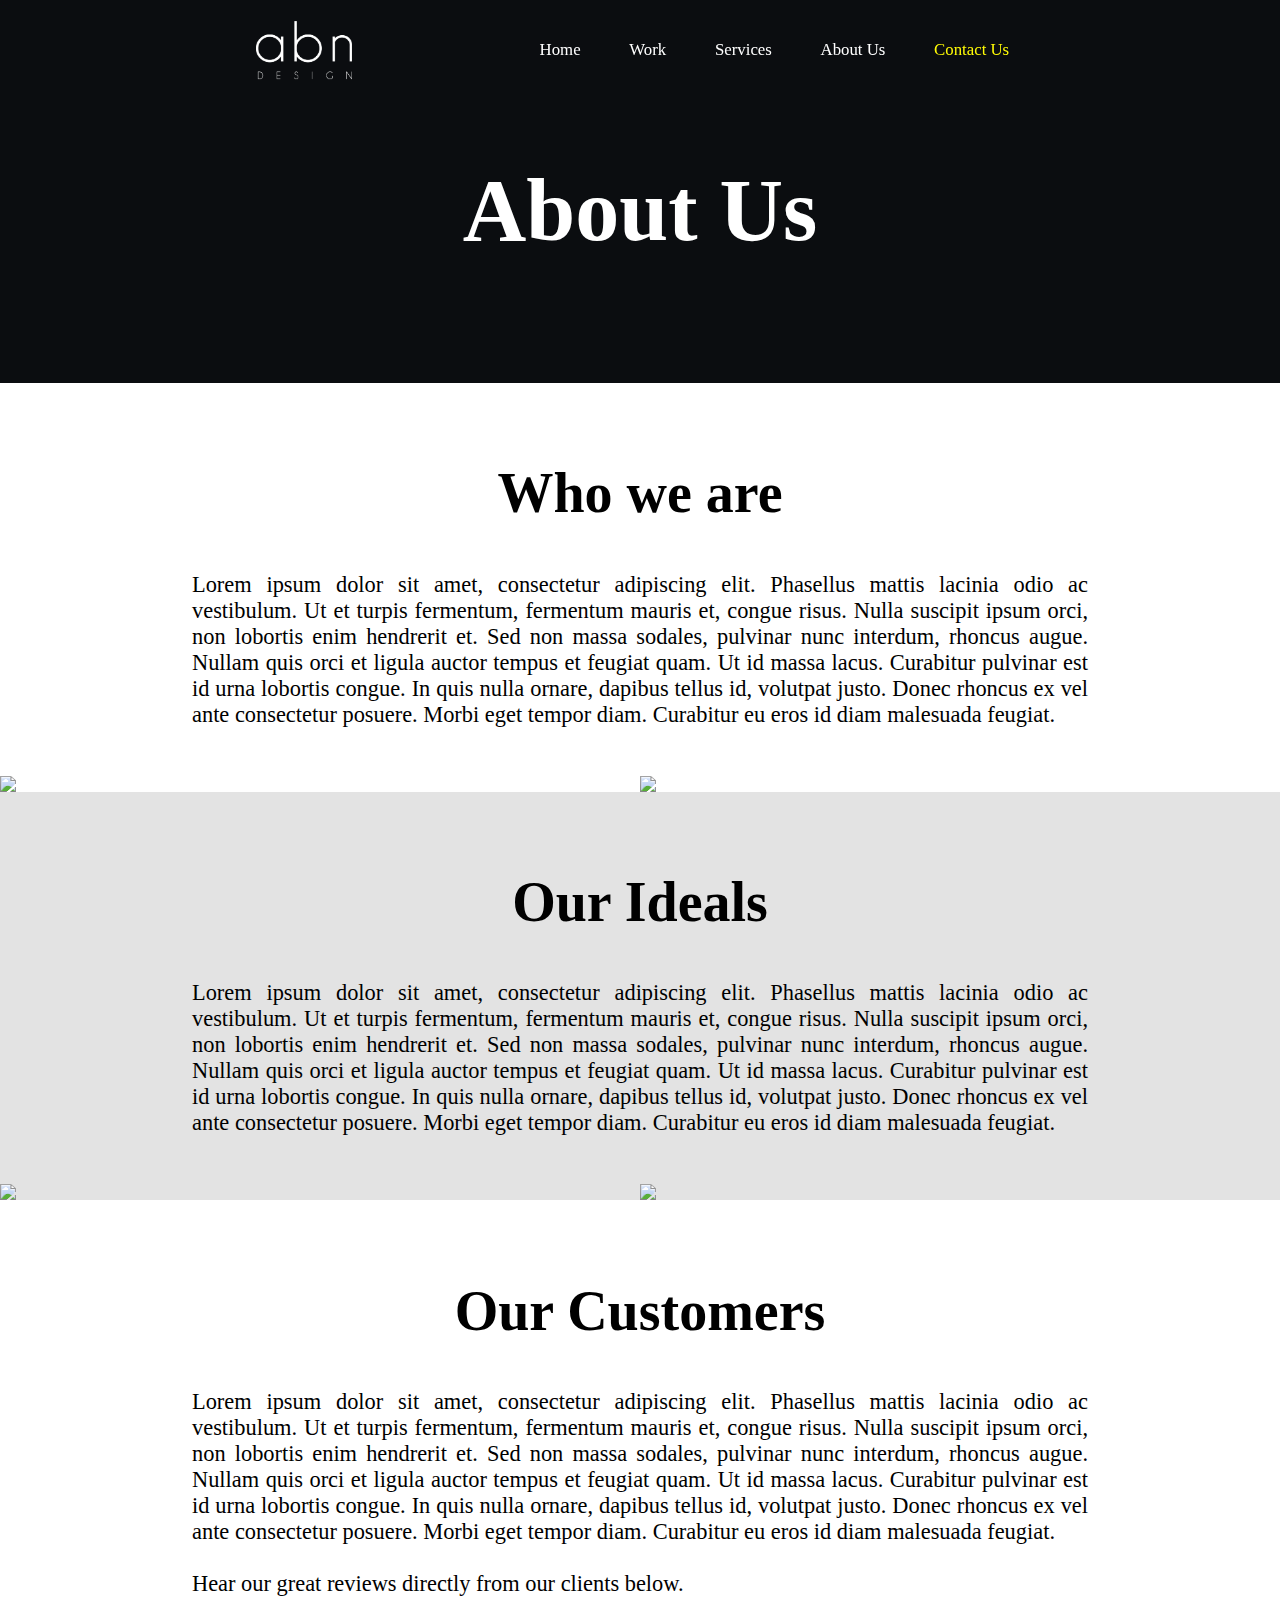
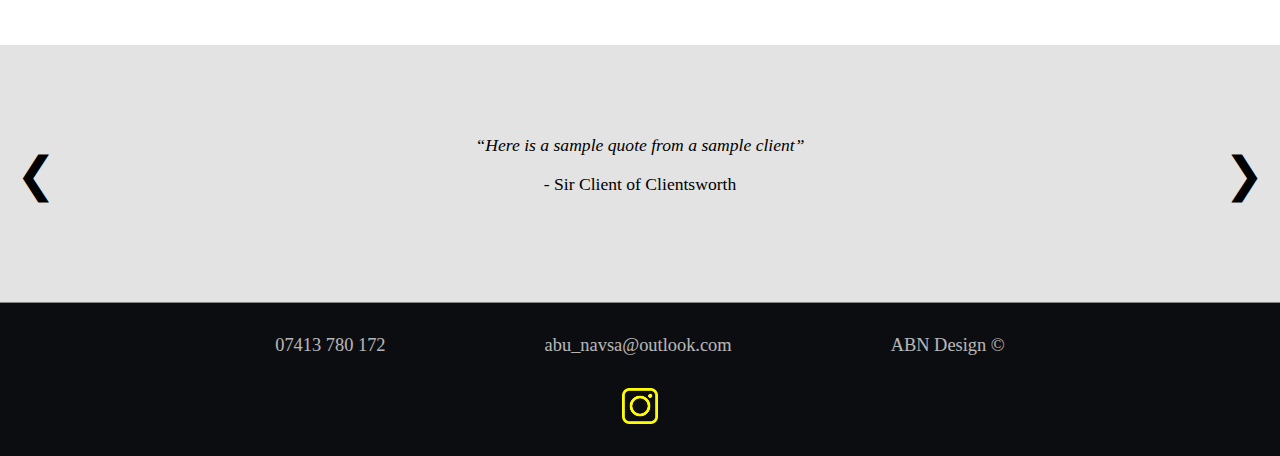
==== about.html @ b155c3da "About Us page, added quotes slider with javascript" ====
<!DOCTYPE html>
<html lang="en">
<head>
  <meta charset="utf-8">
  <meta name="viewport" content="width=device-width, initial-scale=1.0">

  <title>ABN Design</title>
  <link rel="stylesheet" href="css/styles.css">
</head>
<body>

  <header id="header">

  <div class="header-inner">
      <img class="logo" src="Resources/ABNLogo.png" alt="">
      <div id="hbg-menu">
        <div class="hbg-line"></div>
        <div class="hbg-line"></div>
        <div class="hbg-line"></div>
      </div>

      <nav id="navbar" class="nav-bar">
          <ul class="navbar-inner">
              <li><a class="nav-links" href="">Home</a></li>
              <li><a class="nav-links" href="">Work</a></li>
              <li><a class="nav-links" href="">Services</a></li>
              <li><a class="nav-links" href="">About Us</a></li>
              <li><a id="contact-link" class="nav-links" href="">Contact Us</a></li>
          </ul>
      </nav>
  </div>

  </header>

  <section id="about-banner" class="page-banner">
    <div class="section-container">
      <h1 class="page-heading">About Us</h1>
    </div>
  </section>

  <section class="page-section">
   
      <div class="about-section-container">
        <div class="about-section-inner">
            <h2 class="page-sub-headings">Who we are</h2>
            <p class="page-paragraph">Lorem ipsum dolor sit amet, consectetur adipiscing elit. Phasellus mattis lacinia odio ac vestibulum. Ut et turpis fermentum, fermentum mauris et, congue risus. Nulla suscipit ipsum orci, non lobortis enim hendrerit et. Sed non massa sodales, pulvinar nunc interdum, rhoncus augue. Nullam quis orci et ligula auctor tempus et feugiat quam. Ut id massa lacus. Curabitur pulvinar est id urna lobortis congue. In quis nulla ornare, dapibus tellus id, volutpat justo. Donec rhoncus ex vel ante consectetur posuere. Morbi eget tempor diam. Curabitur eu eros id diam malesuada feugiat.</p>
        </div>
        
        <div class="about-images">
            <img src="https://via.placeholder.com/400">
            <img src="https://via.placeholder.com/400">
          </div>
        
    </div>
    
    <div class="about-section-container">
        <div class="about-section-inner">
            <h2 class="page-sub-headings">Our  Ideals</h2>
            <p class="page-paragraph">Lorem ipsum dolor sit amet, consectetur adipiscing elit. Phasellus mattis lacinia odio ac vestibulum. Ut et turpis fermentum, fermentum mauris et, congue risus. Nulla suscipit ipsum orci, non lobortis enim hendrerit et. Sed non massa sodales, pulvinar nunc interdum, rhoncus augue. Nullam quis orci et ligula auctor tempus et feugiat quam. Ut id massa lacus. Curabitur pulvinar est id urna lobortis congue. In quis nulla ornare, dapibus tellus id, volutpat justo. Donec rhoncus ex vel ante consectetur posuere. Morbi eget tempor diam. Curabitur eu eros id diam malesuada feugiat.</p>
        </div>
        
        <div class="about-images">
            <img src="https://via.placeholder.com/400">
            <img src="https://via.placeholder.com/400">
        </div>
        
    </div>
    
    <div class="about-section-container">
        <div class="about-section-inner">
            <h2 class="page-sub-headings">Our  Customers</h2>
            <p class="page-paragraph">Lorem ipsum dolor sit amet, consectetur adipiscing elit. Phasellus mattis lacinia odio ac vestibulum. Ut et turpis fermentum, fermentum mauris et, congue risus. Nulla suscipit ipsum orci, non lobortis enim hendrerit et. Sed non massa sodales, pulvinar nunc interdum, rhoncus augue. Nullam quis orci et ligula auctor tempus et feugiat quam. Ut id massa lacus. Curabitur pulvinar est id urna lobortis congue. In quis nulla ornare, dapibus tellus id, volutpat justo. Donec rhoncus ex vel ante consectetur posuere. Morbi eget tempor diam. Curabitur eu eros id diam malesuada feugiat.
            <br><br>
            Hear our great reviews directly from our clients below.</p>
        </div>
    
        <div class="quoteslide-container">
            <div class="quote-slides">
                <q>Here is a sample quote from a sample client</q>
                <p class="quoted-client">- Sir Client of Clientsworth</p>
            </div>
            
            <div class="quote-slides">
                <q>Here is a  quote from a sample client</q>
                <p class="quoted-client">- Sir Client of Clientsworth</p>
            </div>
            
            <div class="quote-slides">
                <q>Here is a sample quote from a  client</q>
                <p class="quoted-client">- Sir Client of Clientsworth</p>
            </div>
            
            <div class="quote-slides">
                <q>Here is a sample quote from a sample client Sample</q>
                <p class="quoted-client">- Sir Client of Clientsworth</p>
            </div>
            
            <a class="previous-q" onclick="incSlides(-1)">&#10094;</a>
            <a class="next-q" onclick="incSlides(1)">&#10095;</a>

            
        </div>
        
    </div>
      
    
  </section>
    
    <footer>
      <div id="footerContainer">
        <div id="footerDetails">
          <p>07413 780 172</p>
          <p>abu_navsa@outlook.com</p>
          <p>ABN Design &copy</p>
        </div>
        <img class="footerSocial" src="Resources/InstaIcon.png" alt="#">
      </div>
    </footer>


  <script src="js/scripts.js"></script>
</body>
</html>
---- css/styles.css ----
/* MOBILE AND GLOBAL STYLES */

/* applies to screens smaller than 500px (first breakpoint) */
/* and above unless overwritten below */

body {
  background: #0b0d10;
  margin: 0;
  box-sizing: border-box;
}

header {
  width: 100%;
  display: flex;
  justify-content: center;
  margin: 0 auto;
  padding: 5% 0;
  background-color: rgba(0 , 0, 0, 0.7);
  z-index: 999;
  position: fixed;
}

.header-inner  {
  width: 100%;
  display: inline-block;
  margin: 0 auto;

}

.logo {
  width: 6rem;
  display: inline-block;
  position: relative;
  left: 50%;
  transform: translateX(-50%);
}

.nav-bar {
  display: none;
  height: 100vh;
  list-style-type: none;
  font-size: 1.25rem;
  color: white;
  font-family: "Century Gothic";
  text-align: center;
  transition: all ease 1s;
}

.navbar-show{
  display: block;
  height: 100vh;
  list-style-type: none;
  font-size: 1.25rem;
  color: white;
  font-family: "Century Gothic";
  text-align: center;
  transition: all ease 1s;
}



.navbar-inner {
  list-style-type: none;
  padding: 0;
  display: block;
  position: relative;
  top: 12.5%;
}

nav li {

}

nav a {
  color: white;
  font-family: "Century Gothic";
  text-decoration: none;
  display: block;
  margin: 1rem auto;
  padding: 4% 0;
  width: 65%;
  border: solid;
  border-color: rgba(255, 255, 255, 0);
  border-width: 2px;
}

nav a:hover {
  border-color: rgba(255, 255, 255, 1);
  transition: all ease 0.4s;
}

#contact-link {
  color: #fffb05 ;
  border-color: rgba(255, 251, 5, 0);
}

#contact-link:hover {
  border-color: rgba(255, 251, 5, 1);
  transition: all ease 0.4s;

}

#hbg-menu {
  display: inline-block;
  width: 4.75rem;
  height: 4rem;
  cursor: pointer;
  float: right;
}

.hbg-line {
  width: 45%;
  margin: 0.4rem auto;
  height: 6%;
  background-color: rgba(255,255,255, 0.85);
  position: relative;
  display: block;
  top: 20%;

}



/*First section---------*/

#cover {
  position: relative;
  height: 100vh;
  width: 100%;
  max-height: 100vh;
  background: url("../Resources/homecover.png");
  background-size: cover;
  background-attachment: fixed;
  background-position: 35% 50%;
  overflow: hidden;
  background-repeat: no-repeat;
}

  #cover-area {
    width: 70%;
    display: block;
    margin: 0 auto;
  }

#cover h1 {
  font-size: 3.5em;
  color: white;
  display: block;
  font-family: "Century Gothic";
  position: relative;
  margin: 0 auto;
  margin-top: 32.5vh;
  margin-bottom: 0;
  line-height: 1em;
  white-space: nowrap;
}

#cover h1 span {
 color: #fffb05;
 font-weight: normal;
}

#mountain {
  z-index: 8;
  position: absolute;
  height: 40%;
  right: 0;
  bottom: 0;
}

#ask-us-btn {
  position: absolute;
  display: block;
  font-size: 1.5rem;
  border: solid;
  border-color: white;
  border-width: 2px;
  font-family: "Century Gothic";
  font-weight: normal;
  margin: 0 auto;
  top: 60vh;
  white-space: nowrap;
  width: 70vw;
  padding: 3% 5%;
  /* Button fill colour transition  */
  background: linear-gradient(to right, rgba(255, 255, 255, 0.35) 50%, rgba(255, 255, 255, 0) 50%);
  background-size: 200% 100%;
  background-position: right bottom;
  transition: all 0.5s ease;
  color: white;
  z-index: 9;
  box-sizing: border-box;

}

#ask-us-btn:hover {
  background-position: left bottom;
  color: #0b0d10;
  cursor: pointer;

}

#ask-us-btn a {
  text-decoration: none;
  color: white;

}

#ask-us-btn img {
  position: absolute;
  width: 8%;
  display: inline-block;
  right: 1rem;
  top: 50%;
  transform: translateY(-50%);
}

/*About Us Section----------------*/

#aboutUsSec {
  position: relative;
  width: 100%;
  background-color: white;
  overflow: hidden;
  margin: 0 auto;
  padding-bottom: 5rem;
}

#aboutUsSec-container {
  display: block;
  width: 70%;
  margin: 0 auto;
  font-family: "Century Gothic";
  color: #0b0d10;
}

#aboutUsSec-container h2 {
  font-size: 3rem;
  margin-top: 3.5rem;
  margin-bottom: 2.5rem;
  line-height: 100%;
  display: block;
}

#aboutUsSec-container p {
  width: 100%;
  text-align: justify;
  font-size: 1.1rem;
  margin-top: 10%;
  margin-bottom: 2.5rem;
  display: block;

}

#aboutUs-pSec {
  left: 0;
  width: 100%;
  display: block;

}

#aboutUsBtn a {
  display: block;
  text-decoration: none;
  border: solid;
  border-color: #0b0d10;
  border-width: 2px;
  white-space: nowrap;
  text-align: center;
  font-size: 1.1rem;
  padding: 4% 7%;
  text-decoration: none;
  /* Transition */
  color: #0b0d10;
  background: linear-gradient(to right, rgba(11, 13, 6, 1) 50%, rgba(11, 13, 6, 0) 50%);
  background-size: 205% 105%;
  background-position: right bottom;
  transition: all 0.5s ease;
}

  #aboutUsBtn a:hover {
    background-position: left bottom;
    color: white;
    cursor: pointer;
  }

  #laptop-img {
    position: relative;
    display: block;
    margin-top: 5rem;
    width: 45%;
    height: 35%;
    animation-duration: 3s;
    animation-iteration-count: infinite;
    opacity: 100%;
    transition: all ease 0.5s;
    min-width: 300px;
    margin-left: 0;
    right: 7%;

  }

  #laptop-img:hover {
    width: 48%;
    height: 37%;
    opacity: 85%;
  }

  .bounce1 {
  animation-name: bounce1;
  animation-timing-function: ease-in-out;
}
@keyframes bounce1 {
    0%   { transform: translateY(0); }
    50%  { transform: translateY(-10%); }
    100% { transform: translateY(0); }
}

/*Services----------------*/

  #servicesSec {
    height: auto;
    background-color: white;
    display: block;
    border-top: solid 0.35px rgba(0,0,0,0.5);
    padding-bottom: 2rem;
  }

  

  #servicesSec-container {
    width: 70%;
    margin: 0 auto;
    text-align: center;
  }

  #servicesSec h3 {
    font-size: 3rem;
    padding: 2rem 0;
    margin: 0 auto;
    margin-bottom: 2%;
    font-family: "Century Gothic";
    font-size: 1.8em;

  }

  #fourSContainer {
    position: relative;
    width: 100%;
    display: flex;
    justify-content: space-between;
    flex-wrap: wrap;
    align-items: center;
    padding-bottom: 4%;

  }

  .serviceBox {
    position: relative;
    display: inline-block;
    width: 100%;
    height: 30vh;
    overflow: hidden;
    border-bottom: solid;
    border-width: 10px;
    border-color: #fffb05;
    margin: 7% 0;
    cursor: pointer;
    -webkit-box-shadow: 0px 9px 20px -3px rgba(145,145,145,0.91);
    -moz-box-shadow: 0px 9px 20px -3px rgba(145,145,145,0.91);
    box-shadow: 0px 9px 20px -3px rgba(145,145,145,0.91);

  }



  .serviceBox img {
    display: block;
    width: 175%;
    left: -50%;
    height: auto;
    transform: translateX(-30%);
    transition: .5s ease;

  }

  .serviceOverlay {
    position: absolute;
    bottom: 0;
    left: 0;
    right: 0;
    background-color: rgba(11, 13, 16, 0.65);
    overflow: hidden;
    width: 100%;
    height: 100%;
    transition: .5s ease;

  }

  .serviceBox:hover .serviceOverlay {
    width: 0;

  }

  .serviceBox:hover img {
    width: 210%;

  }

  .serviceBox h6 {
    color: white;
    padding: 0.7em;
    font-size: 1.34em;
    font-family: "Century Gothic";
    border: solid;
    border-width: 3.5px;
    position: absolute;
    top: 50%;
    left: 50%;
    -webkit-transform: translate(-50%, -50%);
    -ms-transform: translate(-50%, -50%);
    transform: translate(-50%, -50%);
    white-space: nowrap;
    margin: 0;

  }




/*    #fourSContainer div {
    width: 24%;
    height: 24vmin;
    background-color: rgba(11, 13, 16);
    overflow:hidden;

  }

  #fourSContainer a {
    font-size: 1.3vw;
    font-weight: bold;
    font-family: "Century Gothic";
    color: white;
    text-decoration: none;
    text-align: center;
    position: relative;

  }


  #brandID-img {
    background: url("https://www.fujifilm.com/products/digital_cameras/x/fujifilm_x_pro2/sample_images/img/index/ff_x_pro2_001.JPG");
    background-size: 200%;
    background-repeat: no-repeat;
    opacity: 20%;
  }  */


/*-------Contact Section------*/

#contactSec {
  width: 100%;
  margin: 0 auto;
  background: url("../Resources/contactBG.png");
  background-repeat: none;
  background-size: cover;
}

#contact-container {
  width: 70%;
  margin: 0 auto;

}

#contactHead {
  padding: 2rem 0 1rem 0;
  width: 100%;
  display: flex;
  justify-content: space-between;
  align-items: center;
}

#contact-container h2 {
  font-size: 2.5rem;
  margin: 0;
  font-family: "Century Gothic";
  color: white;
  float: left;
}

#backTopBtn {
  display: none;
  justify-content: space-between;
  align-items: center;
  font-family: "Century Gothic";
  text-decoration: none;
  border: solid;
  border-color: #fffb05;
  border-width: 3px;
  white-space: nowrap;
  text-align: center;
  font-size: 1.4em;
  padding: 1.5% 3%;
  text-decoration: none;
  float: right;
  width: 30%;
  text-align: left;
  /* Transition */
  color: #0b0d10;
  background: linear-gradient(to right, rgba(255, 251, 5, 1) 50%, rgba(255, 251, 5, 0) 50%);
  background-size: 205% 105%;
  background-position: right bottom;
  transition: all 0.5s ease;
}

#backTopBtn:hover {
  background-position: left bottom;
  color: black;
  cursor: pointer;
}

#backTopBtn p {
  margin: 0;
  color: #fffb05;
  transition: all 0.5s ease;
}

#backTopBtn:hover p {
  background-position: left bottom;
  color: #0b0d10;
  cursor: pointer;
}

#backTopBtn img {
  width: 9%;
  height: 12%;
}

#contact-container form {
  padding-bottom: 5%;
}

.formInput {
  width: 100%;
  margin: 0.5rem 0;
  padding: 4%;
  font-size: 1.25rem;
  font-weight: normal;
  font-family: "Century Gothic";
  min-width: 100%;
  min-height: 1.2em;
  background-color: rgba(255, 255, 255, 0.2);
  border: none;
  color: white;
  box-sizing: border-box;
}

#contact-container textarea {
  height: 17rem;
  min-height: 150px;
}

#formSubmit {
  width: 100%;
  margin-bottom: 2.5rem;
  padding: 3%;
  font-size: 1.4em;
  font-weight: normal;
  font-family: "Century Gothic";
  font-weight: bolder;
  min-height: 1.2em;
  background-color: #fffb05;
  border: none;
  color: #0b0d10;
  cursor: pointer;
  transition: all ease 0.35s;
}

  #formSubmit:hover {
    background-color: rgba(255, 251, 5, 0);
    color: #fffb05;
    box-shadow:inset 0px 0px 0px 3px #fffb05;

  }


    /*Client Logo Section----------------*/

    #clientLogoSec {
      width: 100%;
      background-color: #e3e3e3;
    }

    #clientLogoSec div {
      margin: auto;
      width: 70%;
      display: block;
      padding: 7vh;
    }

    #ajlogo {
     width: 60%;
     margin: 0 auto;
     display: block;
     margin-bottom: 2.5rem;
     opacity: 60%;
    }

    #esqlogo {
      width: 70%;
      margin: 0 auto;
      display: block;
      margin-bottom: 2.5rem;
      opacity: 60%;

    }

    #tubologo {
      width: 32%;
      margin: 0 auto;
      display: block;
      margin-bottom: 2.5rem;
      opacity: 60%;

    }

    #ktchnlogo {
      width: 50%;
      margin: 0 auto;
      display: block;
      opacity: 60%;

    }



/* Services Page -----------------------------------------------------------------------------------------------------------------------*/

.page-banner {
    display: block;
    width: 100%;
    font-family: "Century Gothic";
    padding: 35% 0 15% 0;

    
}

#services-banner {
    background: url("../Resources/services-banner-img.png");
    background-repeat: no-repeat;
    background-size: cover;
}

.page-section {
    display: block;
    width: 100%;
    height: auto;
    margin: 0 auto;
    font-family: "Century Gothic";
    background-color: white;
}


.section-container {
    display: block;
    width: 70%;
    height: auto;
    padding: 2rem 0;
    margin: 0 auto;
}

.page-heading {
  font-size: 3rem;
  display: block;
  color: #0b0d10;
  text-align: center;
  margin: 0 auto;
  color: white;
}


.services-img-box {
    width: 100%;
    height: auto;
    overflow: hidden; 
}

.services-img-box img {
    width: 100%;
}

.service-box:first-child {
    padding-top: 0;
}

.service-box {
    padding: 2rem 0;
}

.page-sub-headings {
    font-size: 1.75rem;
    display: block;
}

.page-paragraph {
    font-size: 1.1rem;
    text-align: justify;
    margin-bottom: 3rem;
}

.page-slide-buttons a {
  display: block;
  border: solid;
  border-color: #0b0d10;
  border-width: 2px;
  white-space: nowrap;
  text-align: center;
  font-size: 1.1rem;
  padding: 4% 7%;
  text-decoration: none;
  /* Transition */
  color: #0b0d10;
  background: linear-gradient(to right, rgba(11, 13, 6, 1) 50%, rgba(11, 13, 6, 0) 50%);
  background-size: 205% 105%;
  background-position: right bottom;
  transition: all 0.5s ease;
}

  .page-slide-buttons a:hover {
    background-position: left bottom;
    color: white;
    cursor: pointer;
      
  }

#getintouch-services {
    margin-bottom: 1rem;
}

/*About Us--------------------------------------------------------------------------------------------------------------------------------------------------------*/


.about-section-container {
    display: block;
    width: 100%;
    height: auto;
    padding: 2rem 0 0 0;
    margin: 0 auto;
    text-align: 
}

.about-section-container:nth-child(even) {
    background-color: #e3e3e3;
}

.about-section-inner {
    width: 70%;
    margin: 0 auto;
}

.about-section-container img {
    display: inline-block;
    width: 50%;
}

.about-images {
    display: flex;
    justify-content: space-around;
    height: auto;
    width: 100%;
}


#about-banner {
    background: url("../Resources/services-banner-img.png");
    background-repeat: no-repeat;
    background-size: cover;
}


.quoteslide-container {
    background: #e3e3e3;
    position: relative;
}

.quote-slides {
    display: none;
    padding: 7%;
    width: 70%;
    margin: 0 auto;
    text-align: center;
    font-size: 1.1rem;
}

.quote-slides q {
    font-style: italic;
}

.previous-q, .next-q {
    cursor: pointer;
    position: absolute;
    top: 50%;
    transform: translateY(-50%);
    margin-top: ;
    width: auto;
    padding: 1rem;
    font-size: 3rem;
    user-select: none;
}

.next-q {
    right: 0;
}



/*Footer section----------------------*/

  footer {
    width: 100%;
    margin: 0 auto;
    border-top: solid 0.35px rgba(255,255,255,0.5);
}

  #footerContainer {
    width: 70%;
    margin: 0 auto;
    display: block;
    padding: 1rem;
  }

  #footerDetails {
    width: 100%;
    display: block;
    font-size: 1.15rem;
    text-align: center;
    font-weight: normal;
    font-family: "Century Gothic";
    color: white;
    align-items: center;
  }

  .footerSocial {
    width: 4.5vh;
    display: block;
    margin: 0 auto;
  }






/* TABLET STYLES */

@media screen and (min-width: 500px) {

  /* applies to screens wider than 499px */

  body {
    background: #0b0d10;
  }
}

/* DESKTOP STYLES */

@media screen and (min-width: 1000px) {

  /* applies to screens wider than 999px */

  header {
    background-color: rgba(0 , 0, 0, 0);
    padding: 0.5% 0;
    transition: all ease 0.4s;

  }


  .header-inner  {
    width: 60%;
    display: inline-block;
    margin: 0 auto;
    float: right;
    transition: all ease 0.4s;

  }

  .logo {
    width: 6rem;
    left: 0;
    top: 50%;
    transform: translateY(-50%);
    transition: all ease 0.4s;

  }

  .header-scroll {
    background-color: rgba(0 , 0, 0, 0.85);
    padding: 0;
    transition: all ease 0.4s;

  }


  .logo-scroll {
    width: 4.25rem;
    left: 0;
    top: 50%;
    transform: translateY(-50%);
    transition: all ease 0.4s;


  }

  .nav-bar {
    display: inline-block;
    height: auto;
    font-size: 1.05rem;
    transition: all ease 1s;
    width: 65%;
    float: right;
  }


  .navbar-inner {
    list-style-type: none;
    padding: 0;
    display: block;
    position: relative;
    top: auto;
    width: 100%;
    display: flex;
    justify-content: space-between;
    margin: 1.5% 0;
    transition: all ease 0.4s;

  }

  .navbar-inner-scroll {
    margin: auto;
    transition: all ease 0.4s;

  }

  nav li {
    display: inline-block;

  }

  nav a {
    color: white;
    font-family: "Century Gothic";
    text-decoration: none;
    padding: 0.65vw 1vw;
    width: auto;

  }

  nav a:hover {

  }


  #contact-link {
    color: #fffb05 ;
    border-color: rgba(255, 251, 5, 0);
  }

  #contact-link:hover {
    border-color: rgba(255, 251, 5, 1);
    transition: all ease 0.4s;

  }

  #hbg-menu {
    display: none;

  }



  /*First section---------*/

  #cover {
    background-position: 50% 50%;
    overflow: hidden;
    background-repeat: no-repeat;
  }

    #cover-area {
      width: 60%;
    }

  #cover h1 {
    font-size: 5.5rem;
    margin-top: 30vh;
  }


  #mountain {
    height: 69%;

  }

  #ask-us-btn {
    top: 65vh;
    width: auto;
    min-width: auto;
    padding: 0.75% 1.2%;
    white-space: wrap;

  }


  #ask-us-btn a {
    font-size: 1.5rem;
  }

  #ask-us-btn img {
    width: 1.35rem;
    margin-left: 2rem;
    right: auto;
    top: 0;
    transform: translateY(0);
    position: relative;
    display: inline-block;
  }


  /*About Us Section----------------*/

  #aboutUsSec {
    width: 100%;
    padding-bottom: 5rem;
  }

  #aboutUsSec-container {
    width: 60%;
  }


  #aboutUsSec-container h2 {
    font-size: 4.4rem;
    margin-top: 3.5rem;
    margin-bottom: 2.5rem;
    line-height: 100%;
    display: block;
  }

  #aboutUsSec-container p {
    width: 100%;
    font-size: 1.4rem;
    margin-top: auto;
    margin-bottom: 2.5rem;

  }


  #aboutUs-pSec {
    width: 45%;
    display: inline-block;
    float: left;
  }



  #aboutUsBtn a {
    display: inline-block;
    font-size: 1.4rem;
    padding: 2% 5%;

  }

    #aboutUsBtn a:hover {

    }

    #laptop-img {
      display: inline-block;
      margin-top: 6rem;
      width: 45%;
      height: 35%;
      float: right;
      right: 0;

    }

    #laptop-img:hover {
      width: 48%;
      height: 37%;
      opacity: 85%;
    }

    .bounce1 {
    animation-name: bounce1;
    animation-timing-function: ease-in-out;
  }
  @keyframes bounce1 {
      0%   { transform: translateY(0); }
      50%  { transform: translateY(-10%); }
      100% { transform: translateY(0); }
  }

  /*Services----------------*/

    #servicesSec {
      padding-bottom: 1rem;
      background-color: #f0f0f0;

    }

    #servicesSec-container {
      width: 60%;
      padding: 2em;
    }

    #servicesSec h3 {
      font-size: 2.5rem;
      padding: 0;
      margin-bottom: 2.5rem;

    }

    #fourSContainer {
      position: relative;
      display: flex;
      justify-content: space-between;
      flex-wrap: wrap;

    }

    .serviceBox {
      position: relative;
      display: inline-block;
      width: 23%;
      height: 13.5vw;
      margin: auto;

    }



    .serviceBox img {
      display: block;
      width: 175%;
      left: -50%;
      height: auto;
      transform: translateX(-30%);
      transition: .5s ease;

    }

    .serviceOverlay {
      position: absolute;
      bottom: 0;
      left: 0;
      right: 0;
      background-color: rgba(11, 13, 16, 0.65);
      overflow: hidden;
      width: 100%;
      height: 100%;
      transition: .5s ease;
    }

    .serviceBox:hover .serviceOverlay {
      width: 0;
    }

    .serviceBox:hover img {
      width: 210%;

    }

    .serviceBox h6 {
      color: white;
      padding: 0.7em;
      font-size: 1.34em;
      font-family: "Century Gothic";
      border: solid;
      border-width: 3px;
      position: absolute;
      top: 50%;
      left: 50%;
      -webkit-transform: translate(-50%, -50%);
      -ms-transform: translate(-50%, -50%);
      transform: translate(-50%, -50%);
      white-space: nowrap;
      margin: 0;

    }


    /*-------Contact Section------*/

    #contactSec {
      width: 100%;
      margin: 0 auto;
      background: url("../Resources/contactBG.png");
      background-repeat: none;
      background-size: cover;
    }

    #contact-container {
      width: 70%;
      margin: 0 auto;

    }

    #contactHead {
      padding: 2rem 0 1rem 0;
      width: 100%;
      display: flex;
      justify-content: space-between;
      align-items: center;
    }

    #contact-container h2 {
      font-size: 2.5rem;
      margin: 0;
      font-family: "Century Gothic";
      color: white;
      float: left;
    }

    #backTopBtn {
      display: none;
      justify-content: space-between;
      align-items: center;
      font-family: "Century Gothic";
      text-decoration: none;
      border: solid;
      border-color: #fffb05;
      border-width: 3px;
      white-space: nowrap;
      text-align: center;
      font-size: 1.4em;
      padding: 1.5% 3%;
      text-decoration: none;
      float: right;
      width: 30%;
      text-align: left;
      /* Transition */
      color: #0b0d10;
      background: linear-gradient(to right, rgba(255, 251, 5, 1) 50%, rgba(255, 251, 5, 0) 50%);
      background-size: 205% 105%;
      background-position: right bottom;
      transition: all 0.5s ease;
    }

    #backTopBtn:hover {
      background-position: left bottom;
      color: black;
      cursor: pointer;
    }

    #backTopBtn p {
      margin: 0;
      color: #fffb05;
      transition: all 0.5s ease;
    }

    #backTopBtn:hover p {
      background-position: left bottom;
      color: #0b0d10;
      cursor: pointer;
    }

    #backTopBtn img {
      width: 9%;
      height: 12%;
    }

    #contact-container form {
      padding-bottom: 5%;
    }

    .formInput {
      width: 100%;
      margin: 0.5rem 0;
      padding: 4%;
      font-size: 1.25rem;
      font-weight: normal;
      font-family: "Century Gothic";
      min-width: 100%;
      min-height: 1.2em;
      background-color: rgba(255, 255, 255, 0.2);
      border: none;
      color: white;
      box-sizing: border-box;
    }

    #contact-container textarea {
      height: 17rem;
      min-height: 150px;
    }

    #formSubmit {
      width: 100%;
      margin-bottom: 2.5rem;
      padding: 3%;
      font-size: 1.4em;
      font-weight: normal;
      font-family: "Century Gothic";
      font-weight: bolder;
      min-height: 1.2em;
      background-color: #fffb05;
      border: none;
      color: #0b0d10;
      cursor: pointer;
      transition: all ease 0.35s;
    }

      #formSubmit:hover {
        background-color: rgba(255, 251, 5, 0);
        color: #fffb05;
        box-shadow:inset 0px 0px 0px 3px #fffb05;

      }


        /*Client Logo Section----------------*/

        #clientLogoSec {
          width: 100%;
          background-color: #e3e3e3;
        }

        #clientLogoSec div {
          width: 60%;
          padding: 6vh 0;
          display: flex;
          justify-content: space-between;
          align-items: center;
        }

        #ajlogo {
         width: 22%;
         height: 22%;
         margin: 0;
         display: inline-block;
         margin-bottom: auto;
        }

        #esqlogo {
          width: 25%;
          height:  25%;
          margin: 0;
          display: inline-block;

        }

        #tubologo {
          width: 8%;
          height: 8%;
          margin: 0;
          display: inline-block;
          margin-bottom: auto;

        }

        #ktchnlogo {
          width: 16%;
          height: 16%;
          margin: 0;
          display: inline-block;

        }


        /*-------Contact Section------*/

        #contactSec {
          padding: 2% 0;
        }

        #contact-container {
          width: 60%;

        }

        #contactHead {
          padding: 0 0 1rem 0;
          width: 100%;
          display: flex;
          justify-content: space-between;
          align-items: center;
        }

        #contact-container h2 {
          font-size: 4.4rem;
          margin: 0;

        }

        #contact-container form {
          padding-bottom: auto;
        }

        .formInput {
          margin: 0.75rem 0;
          padding: 1%;
          font-size: 1.4rem;

        }

        #contact-container textarea {
          height: 10rem;
          margin-bottom: 2rem;

        }

        #formSubmit {
          width: auto;
          margin-bottom: auto;
          padding: 0.7% 7%;
          font-size: 1.4em;

        }

          #formSubmit:hover {


  }
    
    /* Services Page -----------------------------------------------------------------------------------------------------------------------*/

.page-banner {
    width: 100%;
    padding: 10% 0 7% 0;
    background-position: left;
    
}

.page-section {

    
}


.section-container {
    display: block;
    width: 60%;
    padding: 2rem 0;
}

.page-heading {
  font-size: 5.5rem;
}


.services-img-box {
    width: 30%;
    margin: 0 auto; 
}
    


.services-img-box img {
}


.service-box {
    padding: 0;
    border-bottom: solid #dedede 2px;
    padding-bottom: 4rem;
}

.service-box:nth-child(4) {
    border: none;
}
 
.page-sub-headings {
    font-size: 3.5rem;
    text-align: center;
}

.page-paragraph {
    width: 100%;
    font-size: 1.4rem;
 
}
    


.page-slide-buttons a {
  display: inline-block;
  font-size: 1.4rem;
  padding: 2% 15%;
  
}

  .page-slide-buttons a:hover {

      
  }

#getintouch-services {
    margin-bottom: 1rem;
    display: flex;
    justify-content: center;
}
    


  /*Footer section----------------------*/

    footer {
      width: 100%;
      margin: 0 auto;
      border-top: solid 0.35px rgba(255,255,255,0.5);
      display: inline-block;
      padding: 2rem;
      box-sizing: border-box;
  }

    #footerContainer {
      width: 60%;
      display: block;
      padding: 0;
      margin: auto;

    }

    #footerDetails {
      width: 100%;
      display: flex;
      justify-content: space-between;
      font-size: 1.15rem;
      font-weight: normal;
      align-items: center;
      padding: 0;
      margin-bottom: 2rem;
      opacity: 70%;
    }

    #footerDetails p {
      margin: 0;

    }

    .footerSocial {
      width: 4vh;
      display: block;
      margin: 0 auto  ;

    }
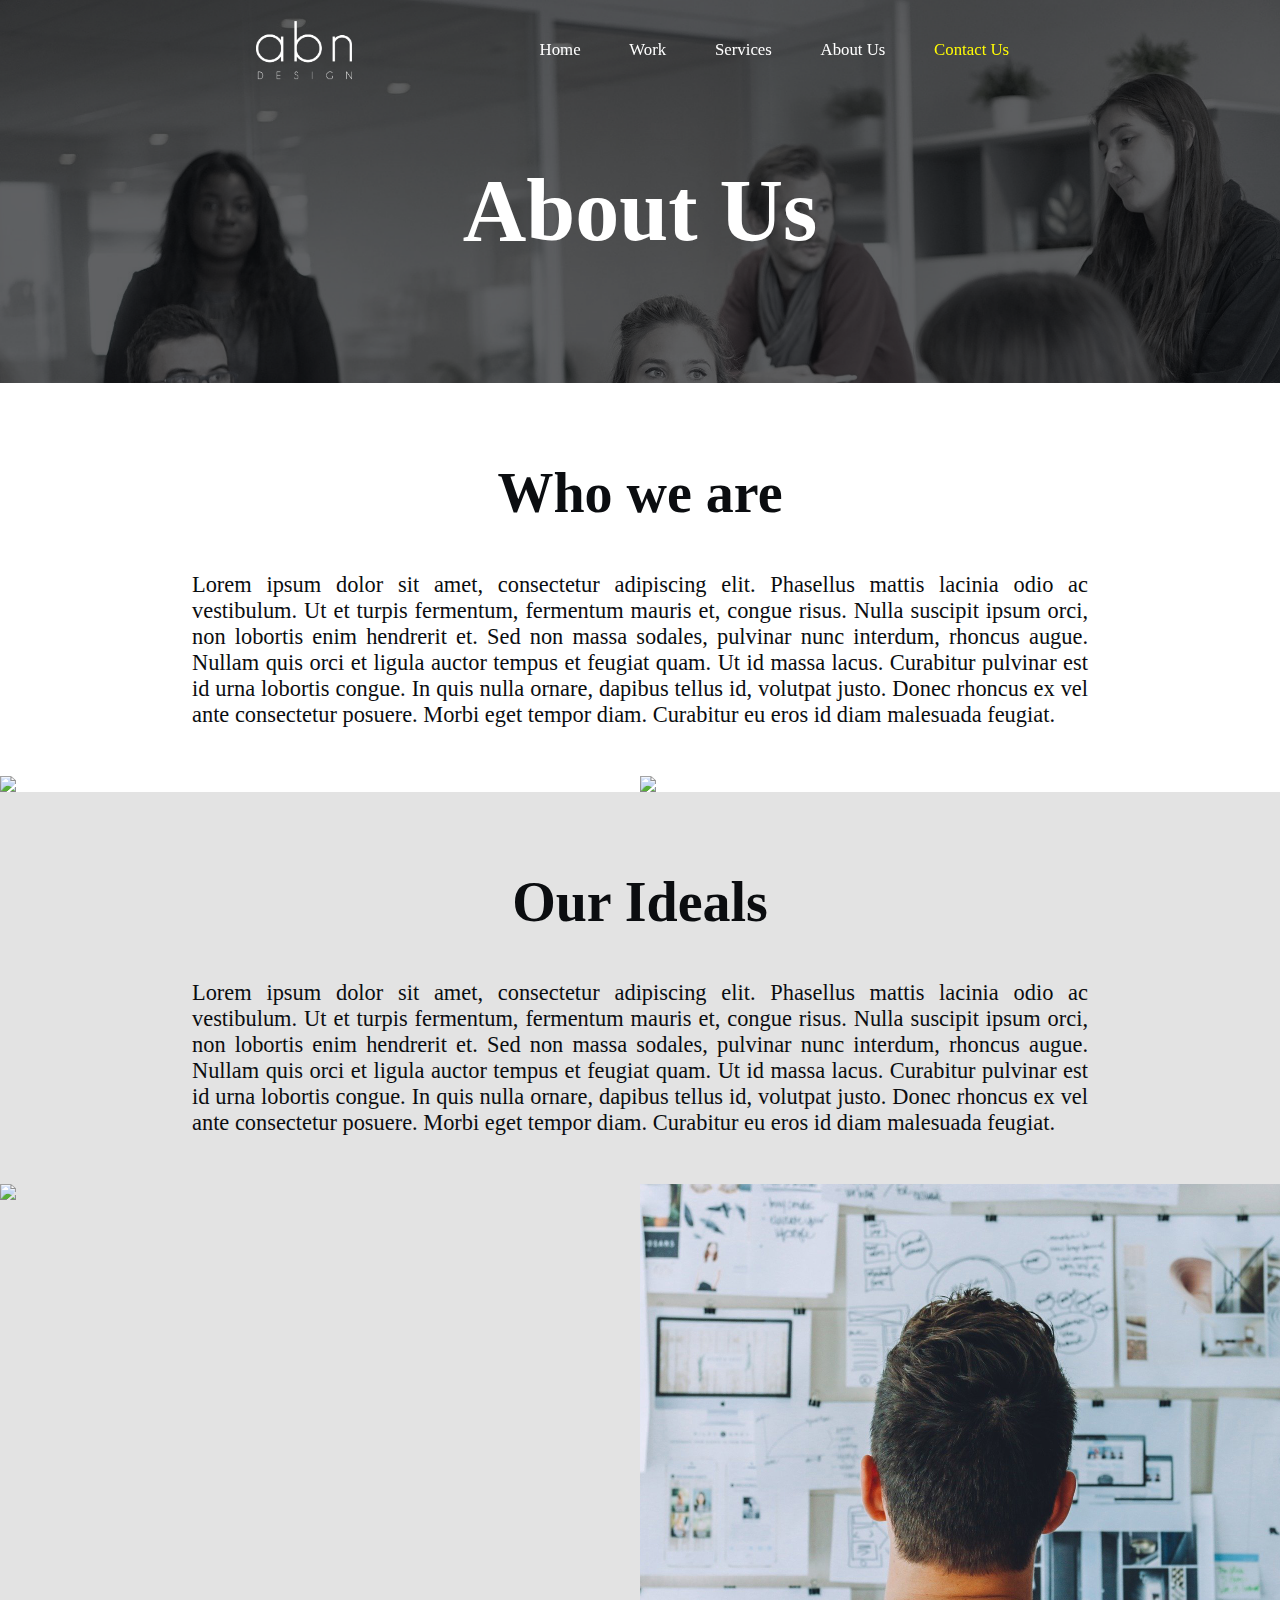
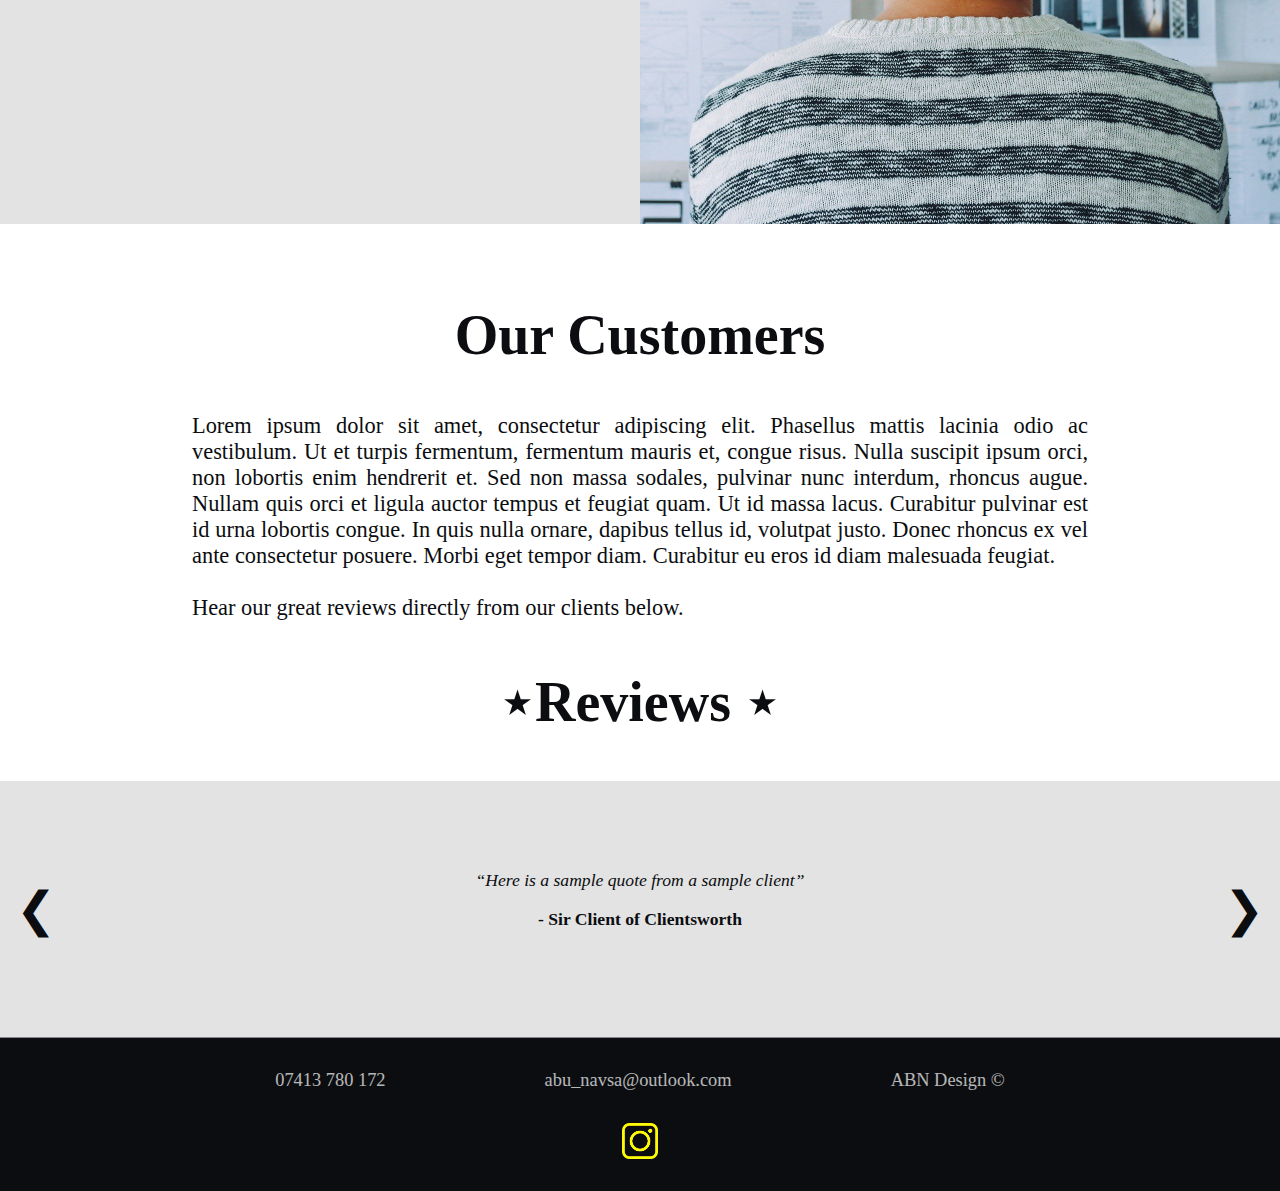
==== commit 65a31958: "Added appropriate images to about us page, added review header" ====
--- a/about.html
+++ b/about.html
@@ -47,8 +47,8 @@
         </div>
         
         <div class="about-images">
-            <img src="https://via.placeholder.com/400">
-            <img src="https://via.placeholder.com/400">
+            <img src="Resources/aboutpic1.jpg">
+            <img src="Resources/aboutpic2.jpg">
           </div>
         
     </div>
@@ -60,8 +60,8 @@
         </div>
         
         <div class="about-images">
-            <img src="https://via.placeholder.com/400">
-            <img src="https://via.placeholder.com/400">
+            <img src="Resources/aboutpic3.jpg">
+            <img src="Resources/aboutpic4.jpg">
         </div>
         
     </div>
@@ -72,7 +72,11 @@
             <p class="page-paragraph">Lorem ipsum dolor sit amet, consectetur adipiscing elit. Phasellus mattis lacinia odio ac vestibulum. Ut et turpis fermentum, fermentum mauris et, congue risus. Nulla suscipit ipsum orci, non lobortis enim hendrerit et. Sed non massa sodales, pulvinar nunc interdum, rhoncus augue. Nullam quis orci et ligula auctor tempus et feugiat quam. Ut id massa lacus. Curabitur pulvinar est id urna lobortis congue. In quis nulla ornare, dapibus tellus id, volutpat justo. Donec rhoncus ex vel ante consectetur posuere. Morbi eget tempor diam. Curabitur eu eros id diam malesuada feugiat.
             <br><br>
             Hear our great reviews directly from our clients below.</p>
+            <h2 id="review-heading" class="page-sub-headings">Reviews</h2>
+
         </div>
+        
+        
     
         <div class="quoteslide-container">
             <div class="quote-slides">
--- a/css/styles.css
+++ b/css/styles.css
@@ -14,8 +14,8 @@
   display: flex;
   justify-content: center;
   margin: 0 auto;
-  padding: 5% 0;
-  background-color: rgba(0 , 0, 0, 0.7);
+  padding: 4% 0;
+  background-color: rgba(0 , 0, 0, 0.9);
   z-index: 999;
   position: fixed;
 }
@@ -653,6 +653,7 @@
 
 .page-section {
     display: block;
+    color: #0b0d10;
     width: 100%;
     height: auto;
     margin: 0 auto;
@@ -772,11 +773,22 @@
 
 
 #about-banner {
-    background: url("../Resources/services-banner-img.png");
+    background: url("../Resources/aboutbanner.png");
     background-repeat: no-repeat;
     background-size: cover;
 }
 
+#review-heading {
+    text-align: center;
+}
+
+#review-heading:before {
+    content: ' \22C6';
+}
+
+#review-heading:after {
+    content: ' \22C6';
+}
 
 .quoteslide-container {
     background: #e3e3e3;
@@ -794,6 +806,10 @@
 
 .quote-slides q {
     font-style: italic;
+}
+
+.quote-slides p {
+    font-weight: bold;
 }
 
 .previous-q, .next-q {
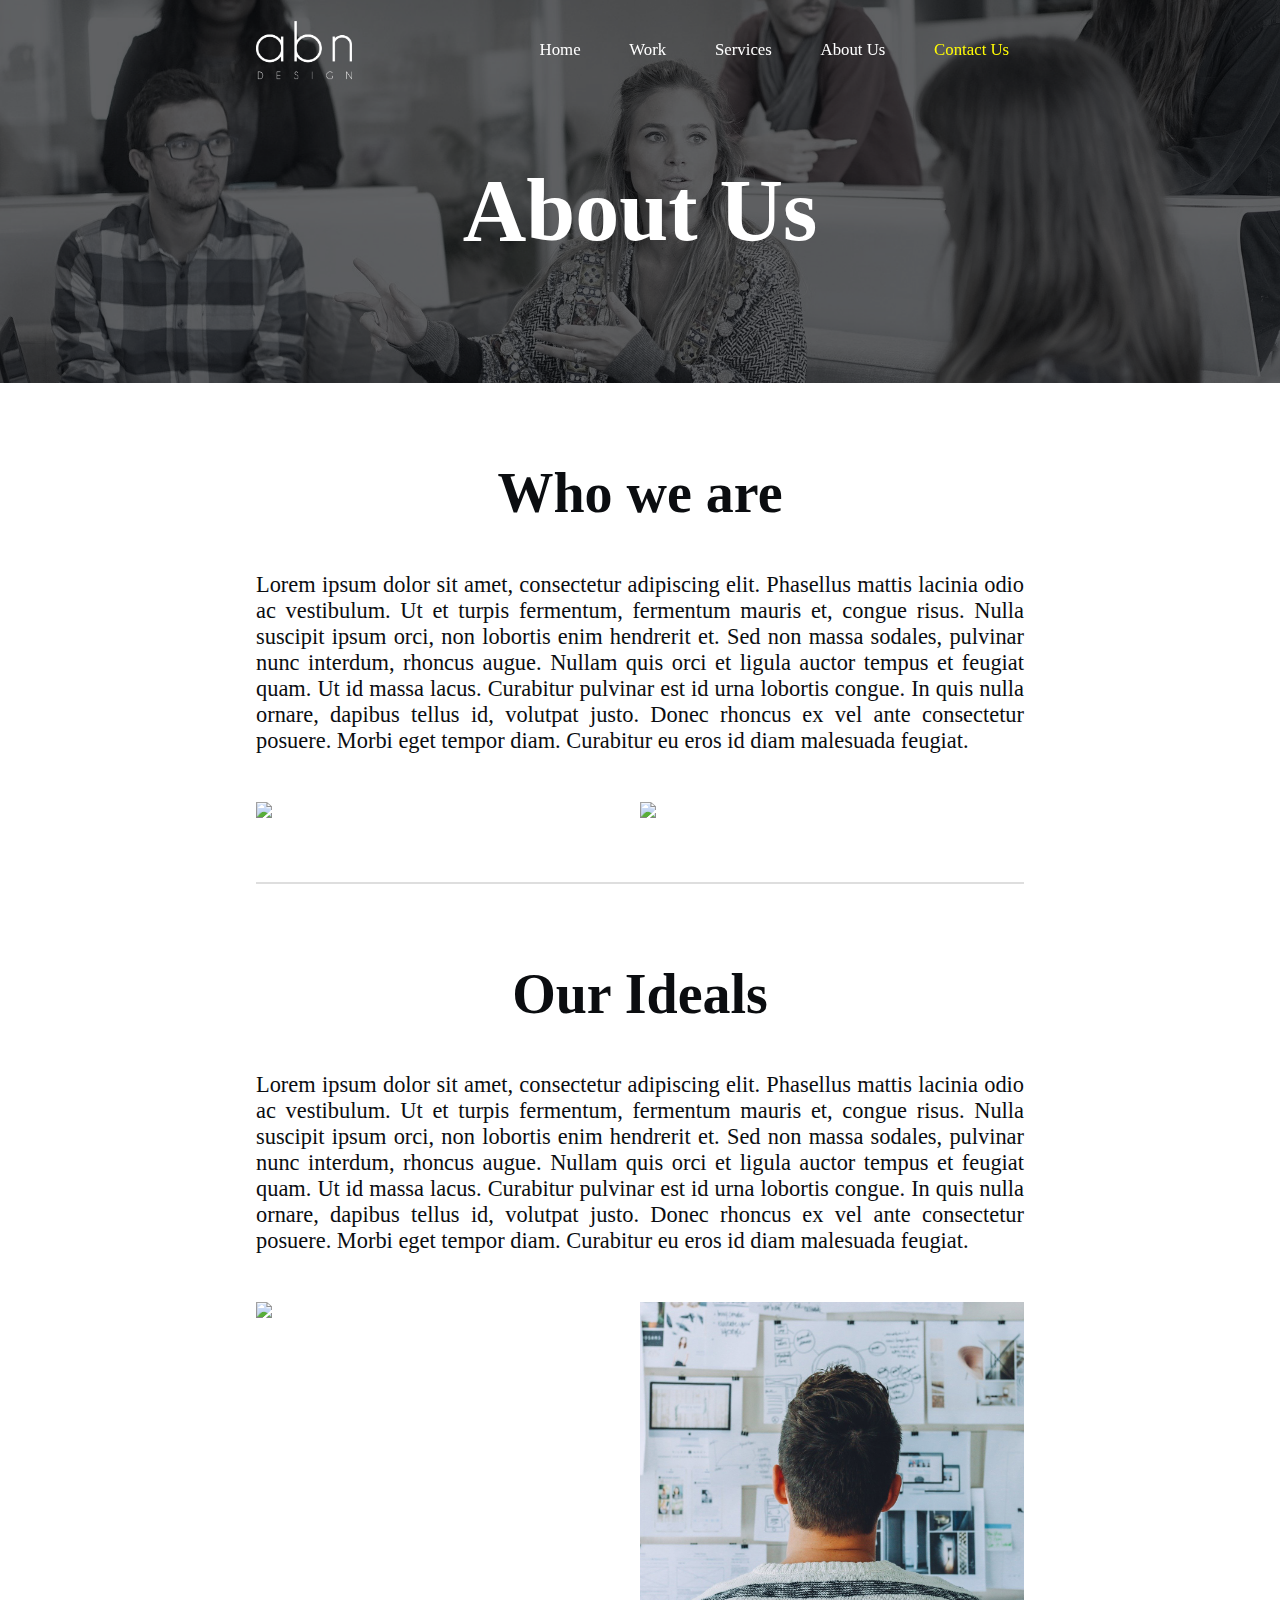
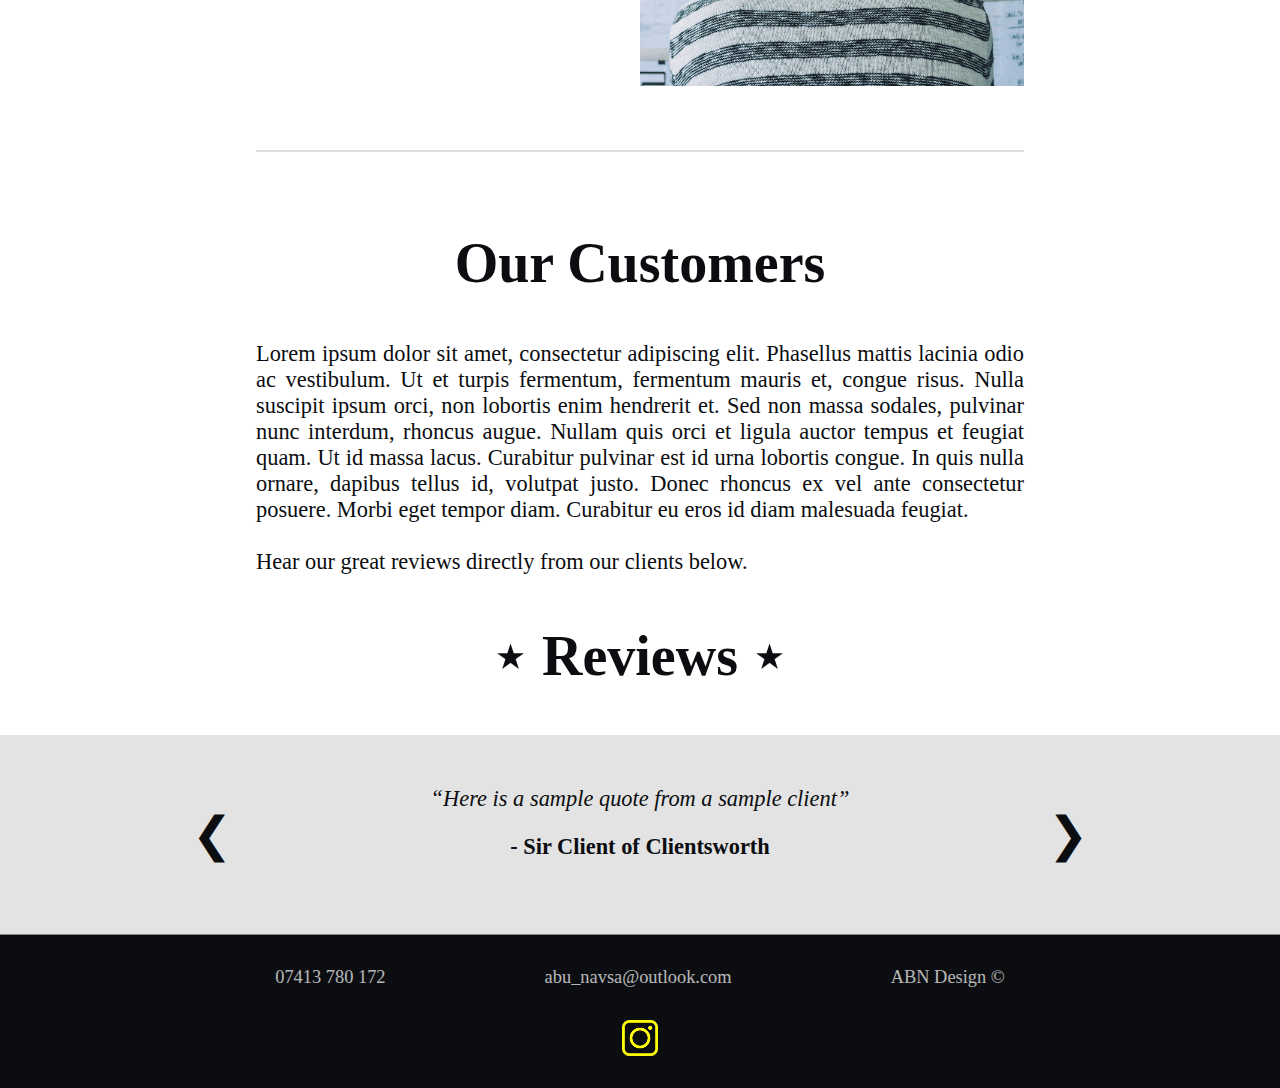
==== commit 4cdd5450: "removed html onclick, replaced with javascript version" ====
--- a/about.html
+++ b/about.html
@@ -72,7 +72,7 @@
             <p class="page-paragraph">Lorem ipsum dolor sit amet, consectetur adipiscing elit. Phasellus mattis lacinia odio ac vestibulum. Ut et turpis fermentum, fermentum mauris et, congue risus. Nulla suscipit ipsum orci, non lobortis enim hendrerit et. Sed non massa sodales, pulvinar nunc interdum, rhoncus augue. Nullam quis orci et ligula auctor tempus et feugiat quam. Ut id massa lacus. Curabitur pulvinar est id urna lobortis congue. In quis nulla ornare, dapibus tellus id, volutpat justo. Donec rhoncus ex vel ante consectetur posuere. Morbi eget tempor diam. Curabitur eu eros id diam malesuada feugiat.
             <br><br>
             Hear our great reviews directly from our clients below.</p>
-            <h2 id="review-heading" class="page-sub-headings">Reviews</h2>
+            <h2 id="review-heading" class="page-sub-headings"> Reviews</h2>
 
         </div>
         
@@ -99,8 +99,8 @@
                 <p class="quoted-client">- Sir Client of Clientsworth</p>
             </div>
             
-            <a class="previous-q" onclick="incSlides(-1)">&#10094;</a>
-            <a class="next-q" onclick="incSlides(1)">&#10095;</a>
+            <a class="previous-q">&#10094;</a>
+            <a class="next-q">&#10095;</a>
 
             
         </div>
--- a/css/styles.css
+++ b/css/styles.css
@@ -822,6 +822,14 @@
     padding: 1rem;
     font-size: 3rem;
     user-select: none;
+    opacity: 100%;
+    transition: opacity ease 0.4s;
+}
+
+.previous-q:hover, .next-q:hover {
+    opacity: 30%;
+
+
 }
 
 .next-q {
@@ -1505,10 +1513,7 @@
   
 }
 
-  .page-slide-buttons a:hover {
-
-      
-  }
+
 
 #getintouch-services {
     margin-bottom: 1rem;
@@ -1516,6 +1521,57 @@
     justify-content: center;
 }
     
+    
+    /*About Us--------------------------------------------------------------------------------------------------------------------------------------------------------*/
+
+
+.about-section-container {
+
+    
+}
+
+.about-section-container:nth-child(even) {
+    background-color: white;
+}
+    
+
+.about-section-inner {
+    width: 60%;
+
+}
+
+.about-section-container img {
+    border-bottom: solid #dedede 2px;
+    padding-bottom: 4rem;
+}
+
+.about-images {
+    margin: 0 auto;
+    width: 60%;
+}
+
+
+#about-banner {
+    background-position: center;
+}
+
+
+
+.quote-slides {
+    padding: 4%;
+    width: 60%;
+    font-size: 1.4rem;
+}
+
+
+
+
+.previous-q, .next-q {
+    padding: 3rem 15%;
+
+}
+
+
 
 
   /*Footer section----------------------*/
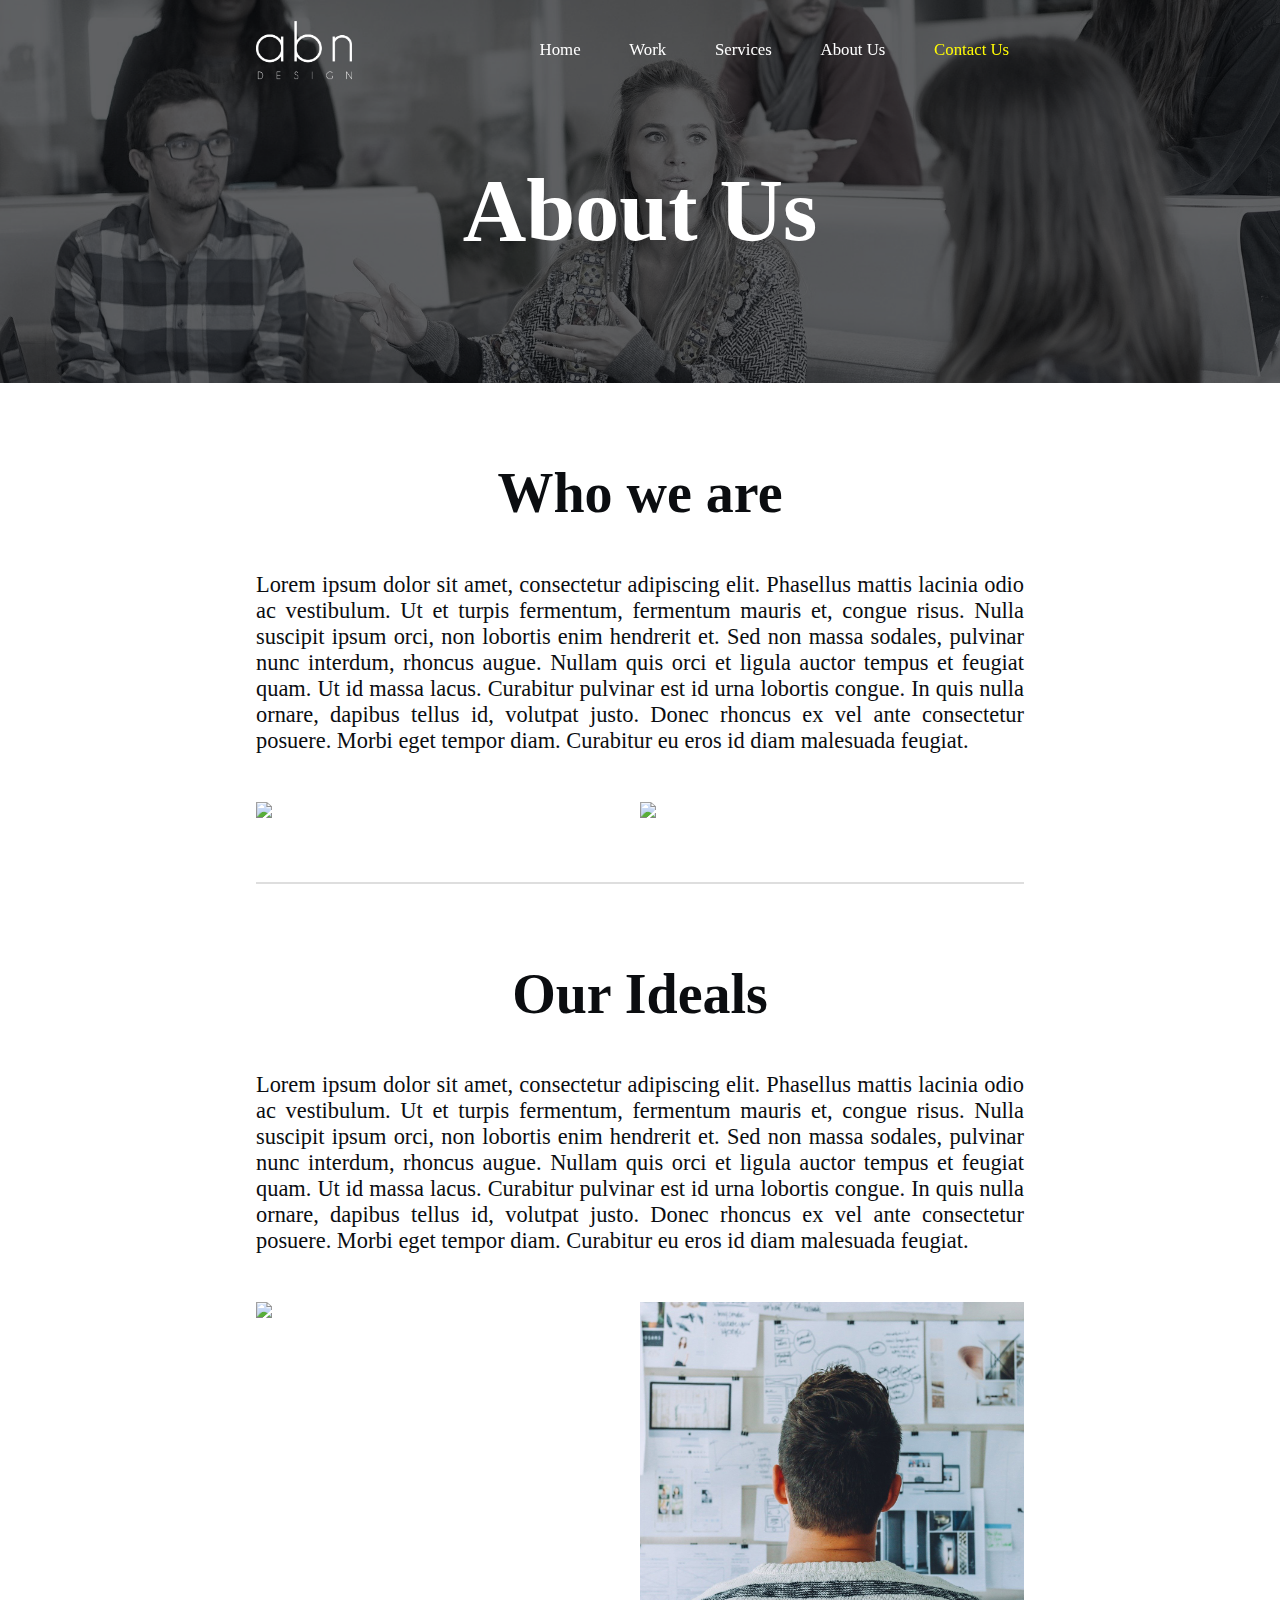
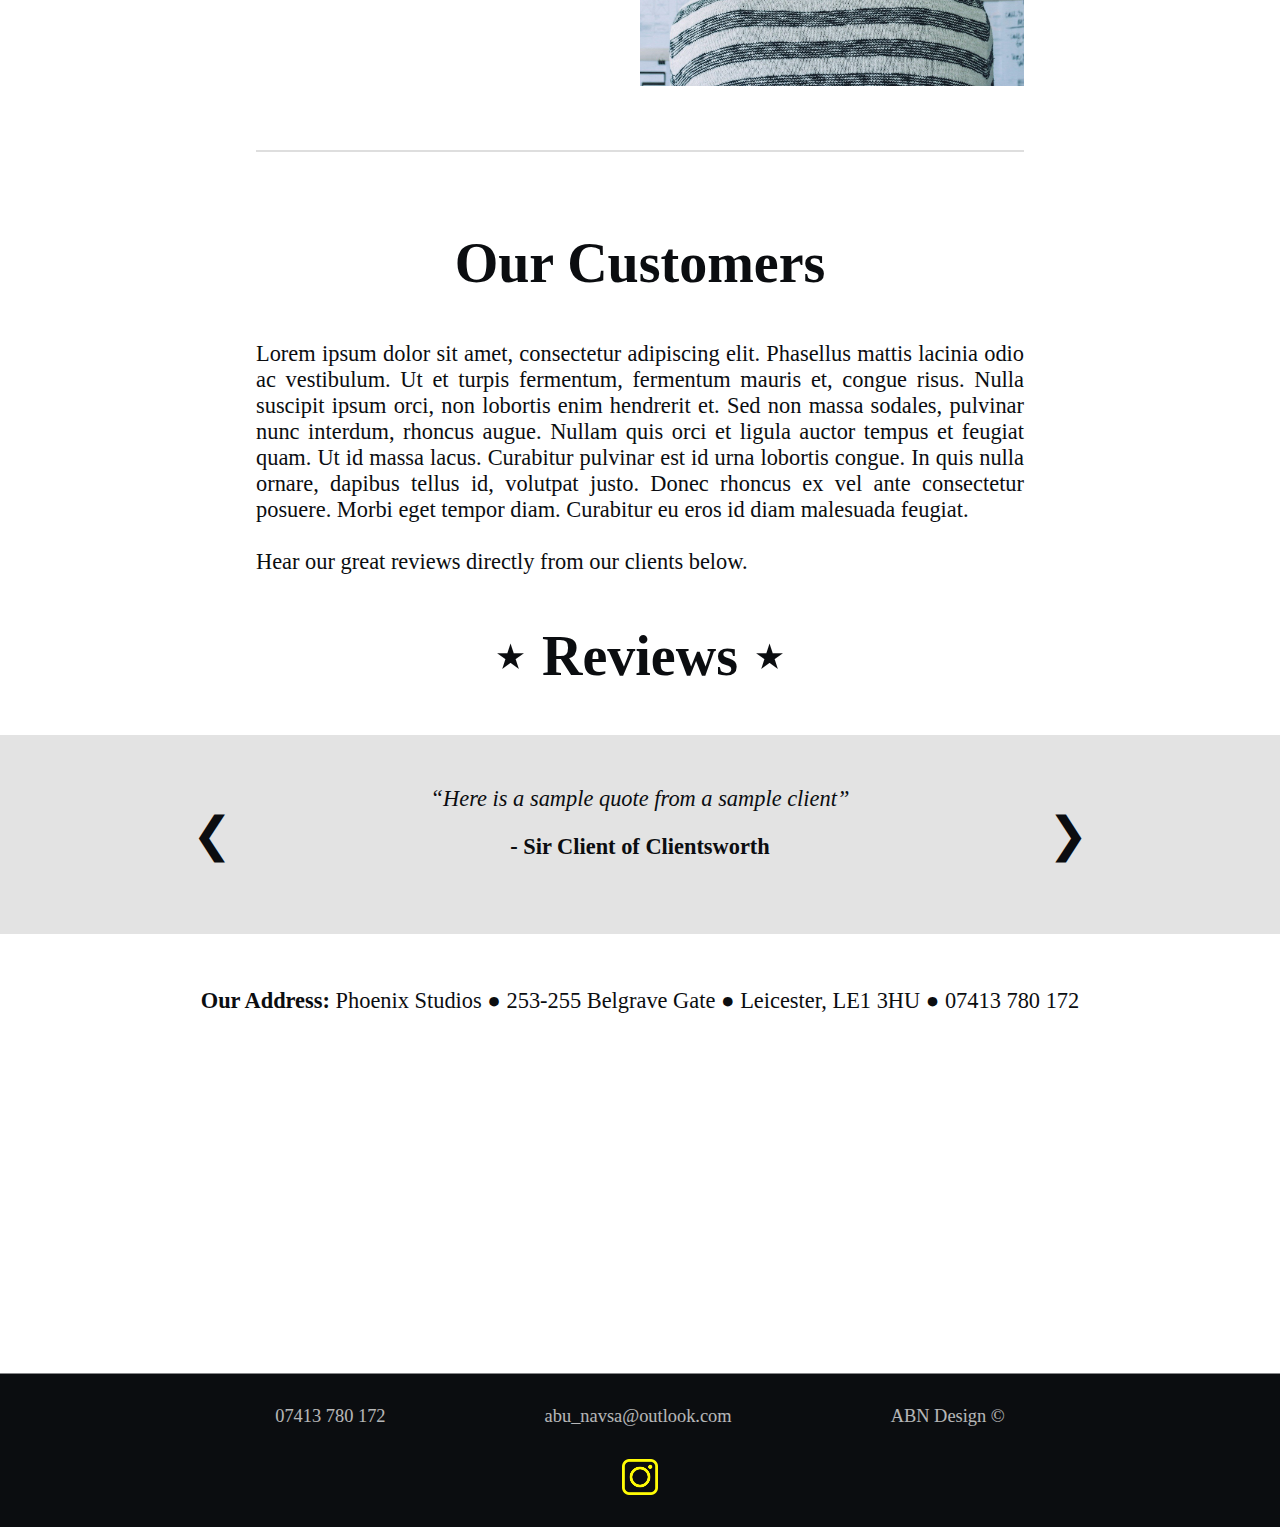
==== commit 8b0bf4a0: "Added maps, and address to about page" ====
--- a/about.html
+++ b/about.html
@@ -21,10 +21,10 @@
 
       <nav id="navbar" class="nav-bar">
           <ul class="navbar-inner">
-              <li><a class="nav-links" href="">Home</a></li>
-              <li><a class="nav-links" href="">Work</a></li>
-              <li><a class="nav-links" href="">Services</a></li>
-              <li><a class="nav-links" href="">About Us</a></li>
+              <li><a class="nav-links" href="index.html">Home</a></li>
+              <li><a class="nav-links" href="work.html">Work</a></li>
+              <li><a class="nav-links" href="services.html">Services</a></li>
+              <li><a class="nav-links" href="about.html">About Us</a></li>
               <li><a id="contact-link" class="nav-links" href="">Contact Us</a></li>
           </ul>
       </nav>
@@ -105,8 +105,20 @@
             
         </div>
         
+        <div class="address-section">
+            <ul>
+                <li><span>Our Address:</span></li>
+                <li>Phoenix Studios</li>
+                <li>253-255 Belgrave Gate</li>
+                <li>Leicester, LE1 3HU</li>
+                <li>07413 780 172</li>
+            </ul>
+         
+        </div>
+        
+        <iframe src="https://www.google.com/maps/embed?pb=!1m18!1m12!1m3!1d2420.93020732914!2d-1.1296474842759219!3d52.64317393484607!2m3!1f0!2f0!3f0!3m2!1i1024!2i768!4f13.1!3m3!1m2!1s0x4877611b26445ceb%3A0x65699c4797ac4f15!2sPhoenix%20Studios!5e0!3m2!1sen!2suk!4v1587541401378!5m2!1sen!2suk" width="100%" height="300" frameborder="0" style="border:0;" allowfullscreen="" aria-hidden="false" tabindex="0"></iframe>
+        
     </div>
-      
     
   </section>
     
--- a/css/styles.css
+++ b/css/styles.css
@@ -196,13 +196,13 @@
 #ask-us-btn:hover {
   background-position: left bottom;
   color: #0b0d10;
-  cursor: pointer;
-
-}
-
-#ask-us-btn a {
+
+}
+
+#ask-us-btn p {
   text-decoration: none;
   color: white;
+  margin: 0;
 
 }
 
@@ -365,7 +365,6 @@
     border-width: 10px;
     border-color: #fffb05;
     margin: 7% 0;
-    cursor: pointer;
     -webkit-box-shadow: 0px 9px 20px -3px rgba(145,145,145,0.91);
     -moz-box-shadow: 0px 9px 20px -3px rgba(145,145,145,0.91);
     box-shadow: 0px 9px 20px -3px rgba(145,145,145,0.91);
@@ -836,6 +835,94 @@
     right: 0;
 }
 
+.address-section ul {
+    list-style-type: none;
+    text-align: center;
+    padding: 0;
+    color: #0b0d10;
+    padding: 0.5rem 0;
+    font-size: 1.1rem;
+}
+
+.address-section span {
+    font-weight: bold;
+}
+
+
+
+/*Work--------------------------------------------------------------------------------------------------------------------------------------------------*/
+
+.project-tabs {
+    display: flex;
+    justify-content: space-around;
+    margin: 0 auto;
+}
+
+.project-tabs button {
+    width: 30%;
+    padding: 1.5rem 0;
+    font-family: "Century Gothic";
+    font-size: 1rem;
+    background-color: #0b0d10;
+    color:white;
+    border: none;
+    border-bottom: ;
+    margin: 1rem 0;
+    border-bottom: solid;
+    border-width: 5px;
+    border-color: #fffb05;
+    -webkit-box-shadow: 0px 7px 12px 2px rgba(115,115,115,1);
+    -moz-box-shadow: 0px 7px 12px 2px rgba(115,115,115,1);
+    box-shadow: 0px 7px 12px 2px rgba(115,115,115,1);
+    cursor: pointer;
+}
+
+.tab-content .page-paragraph{
+    text-align: justify;
+    word-spacing: -1.5px;
+}
+
+
+
+#work-banner {
+    background: url("../Resources/workbanner.png");
+    background-repeat: no-repeat;
+    background-size: cover;
+    background-position: left;
+}
+
+.work-images {
+    display: block;
+    
+}
+
+.work-img-box {
+    margin: 0 auto;
+    
+}
+
+
+.work-img-box img {
+    display: block;
+    width: 100%;
+    margin: 0 auto;
+    padding-bottom: 4rem;
+
+}
+
+#work-tubo-logo {
+    width: 60%;
+}
+ 
+.work-img-box figcaption {
+    font-size: 1.1rem;
+    font-weight: bold;
+    text-align: center;
+    padding-bottom: 1rem;
+
+
+}
+
 
 
 /*Footer section----------------------*/
@@ -1032,20 +1119,22 @@
     min-width: auto;
     padding: 0.75% 1.2%;
     white-space: wrap;
-
-  }
-
-
-  #ask-us-btn a {
+    display: flex;
+
+  }
+
+
+  #ask-us-btn p {
     font-size: 1.5rem;
   }
 
   #ask-us-btn img {
     width: 1.35rem;
+    height: 0.75rem;
     margin-left: 2rem;
     right: auto;
     top: 0;
-    transform: translateY(0);
+    transform: translateY(65%);
     position: relative;
     display: inline-block;
   }
@@ -1525,10 +1614,6 @@
     /*About Us--------------------------------------------------------------------------------------------------------------------------------------------------------*/
 
 
-.about-section-container {
-
-    
-}
 
 .about-section-container:nth-child(even) {
     background-color: white;
@@ -1570,6 +1655,90 @@
     padding: 3rem 15%;
 
 }
+    
+.address-section ul {
+    padding: 2rem 0;
+    font-size: 1.4rem;
+}
+    
+.address-section li {
+  display: inline-block;
+     
+    }
+    
+.address-section li:after {
+  content: ' ● ';
+}
+    
+.address-section li:first-child:after  {
+  content: none;
+}
+    
+.address-section li:last-child:after  {
+  content: none;
+}
+    
+    
+.address-section span {
+    font-weight: bold;
+}
+    
+    
+/*Work--------------------------------------------------------------------------------------------------------------------------------------------------*/
+
+
+
+
+.tab-content .page-paragraph {
+    text-align: justify;
+    word-spacing: normal;
+}
+    
+.tab-content {
+    border-bottom: solid #dedede 2px;
+    padding-bottom: 4rem;
+}
+    
+.tab-content:last-child {
+    border-bottom: none;
+}
+
+
+
+
+.work-images {
+    display: flex;
+    align-items: center;
+}
+
+.work-img-box {
+    margin: 0 auto;
+    width: 50%;
+    display: inline-block;
+}
+
+
+.work-img-box img {
+    display: block;
+    width: 70%;
+    margin: 0 auto;
+    padding-bottom: 4rem;
+
+}
+
+#work-tubo-logo {
+    width: 60%;
+}
+ 
+.work-img-box figcaption {
+    font-size: 1.1rem;
+    font-weight: bold;
+    text-align: center;
+    padding-bottom: 1rem;
+
+
+}
+
 
 
 
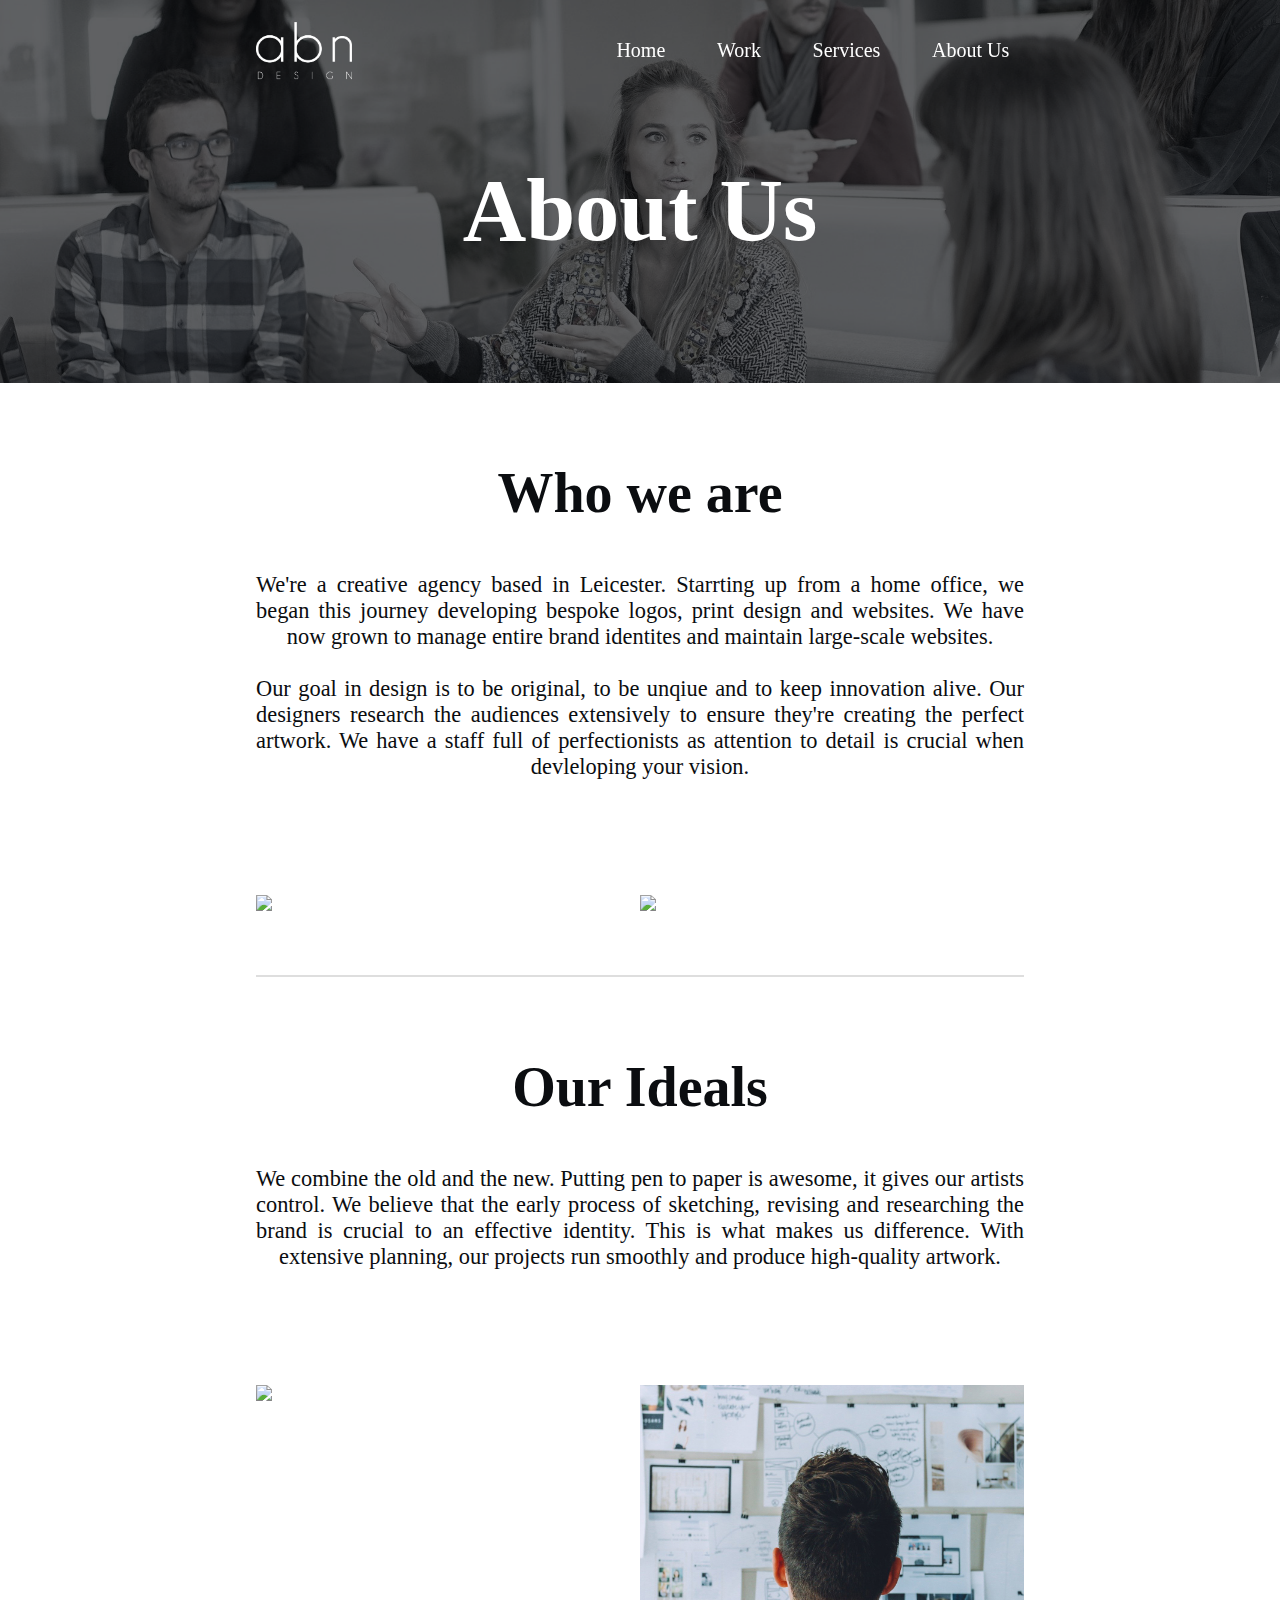
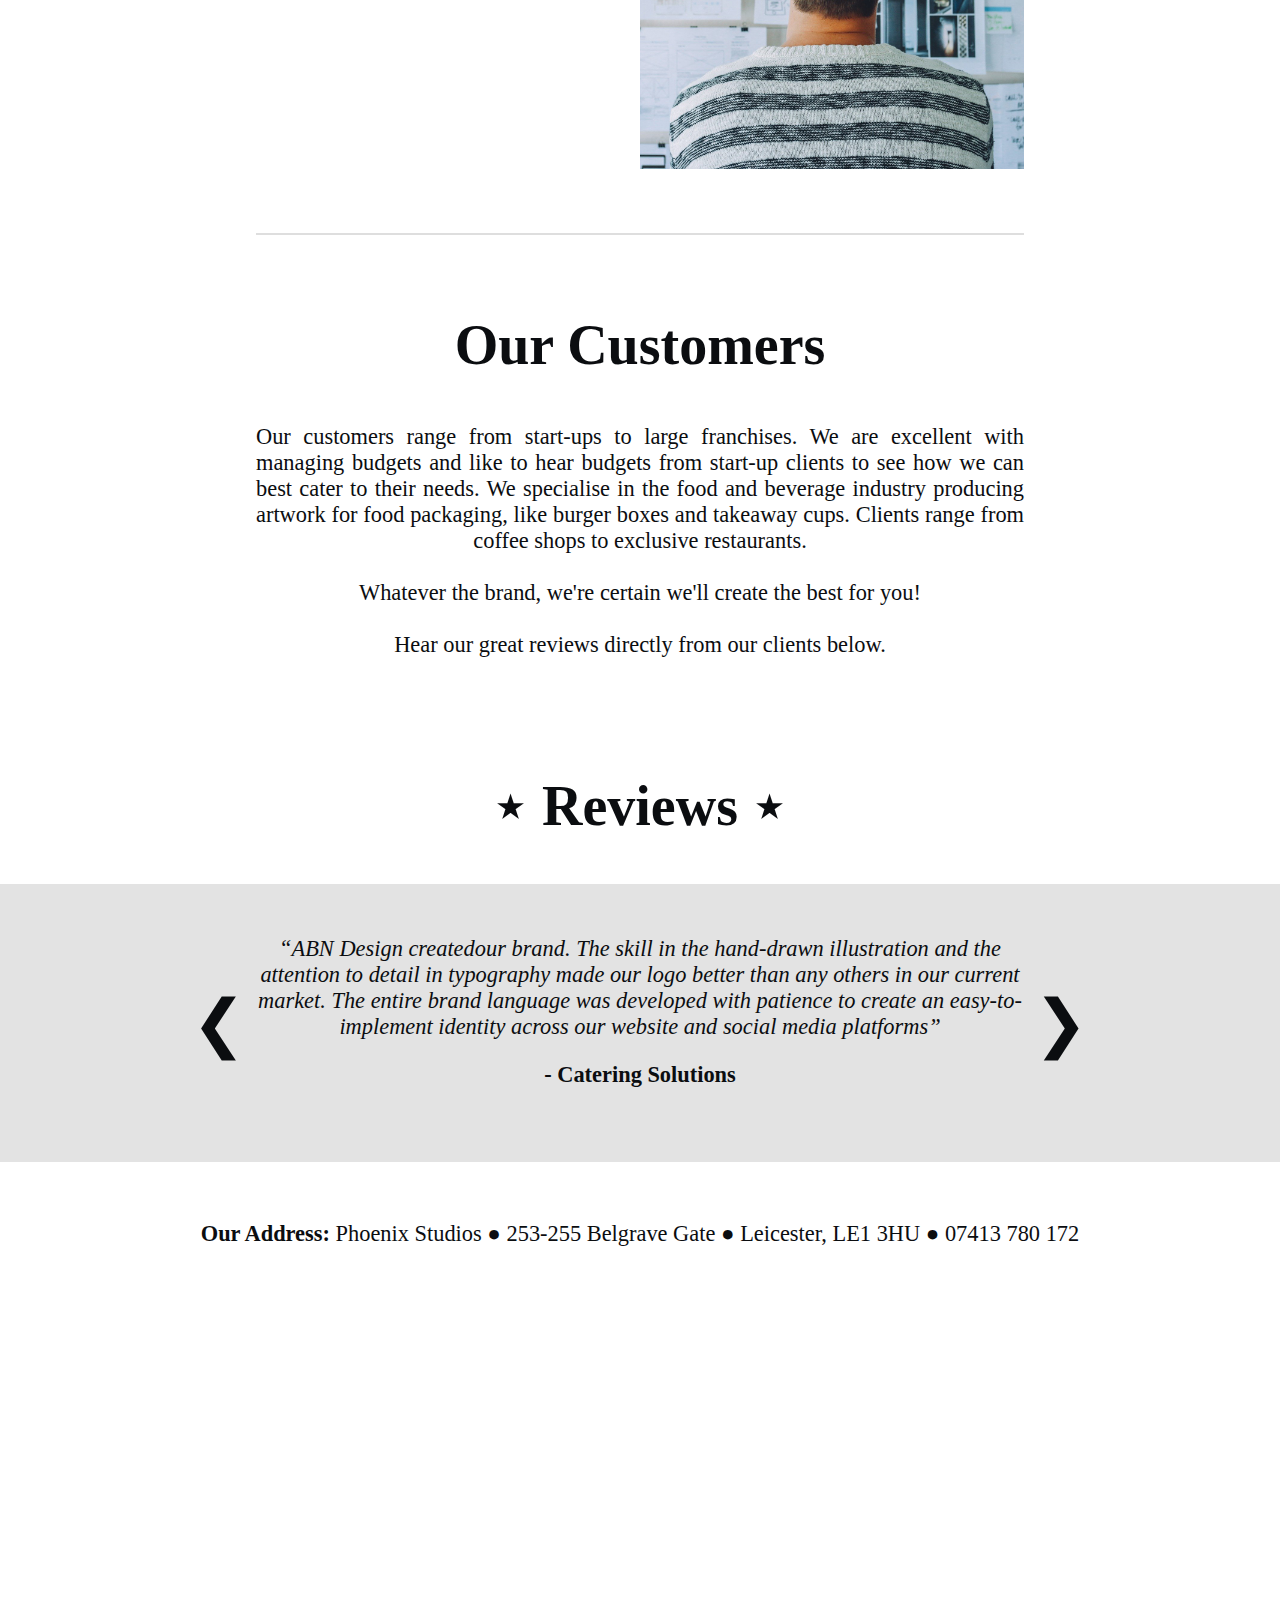
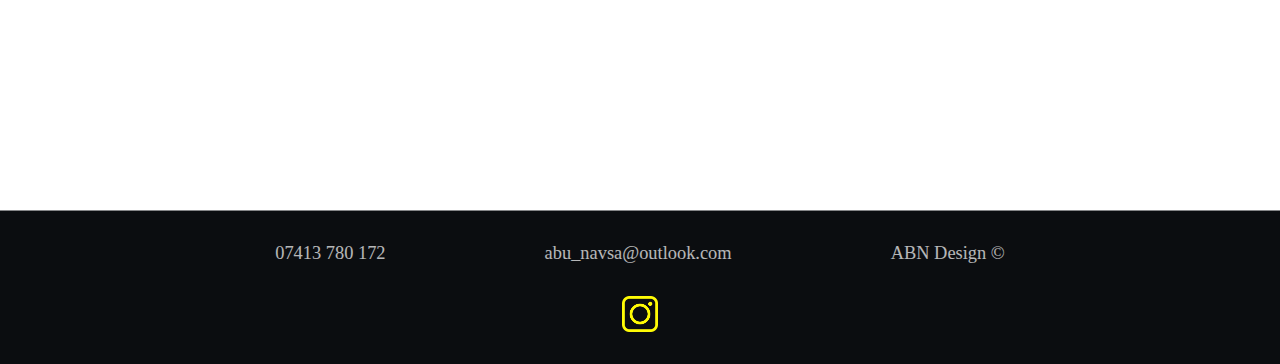
==== commit 2dd8a549: "website is now tablet ready" ====
--- a/about.html
+++ b/about.html
@@ -25,7 +25,7 @@
               <li><a class="nav-links" href="work.html">Work</a></li>
               <li><a class="nav-links" href="services.html">Services</a></li>
               <li><a class="nav-links" href="about.html">About Us</a></li>
-              <li><a id="contact-link" class="nav-links" href="">Contact Us</a></li>
+
           </ul>
       </nav>
   </div>
@@ -43,7 +43,8 @@
       <div class="about-section-container">
         <div class="about-section-inner">
             <h2 class="page-sub-headings">Who we are</h2>
-            <p class="page-paragraph">Lorem ipsum dolor sit amet, consectetur adipiscing elit. Phasellus mattis lacinia odio ac vestibulum. Ut et turpis fermentum, fermentum mauris et, congue risus. Nulla suscipit ipsum orci, non lobortis enim hendrerit et. Sed non massa sodales, pulvinar nunc interdum, rhoncus augue. Nullam quis orci et ligula auctor tempus et feugiat quam. Ut id massa lacus. Curabitur pulvinar est id urna lobortis congue. In quis nulla ornare, dapibus tellus id, volutpat justo. Donec rhoncus ex vel ante consectetur posuere. Morbi eget tempor diam. Curabitur eu eros id diam malesuada feugiat.</p>
+            <p class="page-paragraph">We're a creative agency based in Leicester. Starrting up from a home office, we began this journey developing bespoke logos, print design and websites. We have now grown to manage entire brand identites and maintain large-scale websites.<br><br>
+            Our goal in design is to be original, to be unqiue and to keep innovation alive. Our designers research the audiences extensively to ensure they're creating the perfect artwork. We have a staff full of perfectionists as attention to detail is crucial when devleloping your vision.</p>
         </div>
         
         <div class="about-images">
@@ -55,8 +56,8 @@
     
     <div class="about-section-container">
         <div class="about-section-inner">
-            <h2 class="page-sub-headings">Our  Ideals</h2>
-            <p class="page-paragraph">Lorem ipsum dolor sit amet, consectetur adipiscing elit. Phasellus mattis lacinia odio ac vestibulum. Ut et turpis fermentum, fermentum mauris et, congue risus. Nulla suscipit ipsum orci, non lobortis enim hendrerit et. Sed non massa sodales, pulvinar nunc interdum, rhoncus augue. Nullam quis orci et ligula auctor tempus et feugiat quam. Ut id massa lacus. Curabitur pulvinar est id urna lobortis congue. In quis nulla ornare, dapibus tellus id, volutpat justo. Donec rhoncus ex vel ante consectetur posuere. Morbi eget tempor diam. Curabitur eu eros id diam malesuada feugiat.</p>
+            <h2 class="page-sub-headings">Our Ideals</h2>
+            <p class="page-paragraph">We combine the old and the new. Putting pen to paper is awesome, it gives our artists control. We believe that the early process of sketching, revising and researching the brand is crucial to an effective identity. This is what makes us difference. With extensive planning, our projects run smoothly and produce high-quality artwork.</p>
         </div>
         
         <div class="about-images">
@@ -69,7 +70,8 @@
     <div class="about-section-container">
         <div class="about-section-inner">
             <h2 class="page-sub-headings">Our  Customers</h2>
-            <p class="page-paragraph">Lorem ipsum dolor sit amet, consectetur adipiscing elit. Phasellus mattis lacinia odio ac vestibulum. Ut et turpis fermentum, fermentum mauris et, congue risus. Nulla suscipit ipsum orci, non lobortis enim hendrerit et. Sed non massa sodales, pulvinar nunc interdum, rhoncus augue. Nullam quis orci et ligula auctor tempus et feugiat quam. Ut id massa lacus. Curabitur pulvinar est id urna lobortis congue. In quis nulla ornare, dapibus tellus id, volutpat justo. Donec rhoncus ex vel ante consectetur posuere. Morbi eget tempor diam. Curabitur eu eros id diam malesuada feugiat.
+            <p class="page-paragraph">Our customers range from start-ups to large franchises. We are excellent with managing budgets and like to hear budgets from start-up clients to see how we can best cater to their needs. We specialise in the food and beverage industry producing artwork for food packaging, like burger boxes and takeaway cups. Clients range from coffee shops to exclusive restaurants.<br><br>
+            Whatever the brand, we're certain we'll create the best for you!
             <br><br>
             Hear our great reviews directly from our clients below.</p>
             <h2 id="review-heading" class="page-sub-headings"> Reviews</h2>
@@ -80,8 +82,8 @@
     
         <div class="quoteslide-container">
             <div class="quote-slides">
-                <q>Here is a sample quote from a sample client</q>
-                <p class="quoted-client">- Sir Client of Clientsworth</p>
+                <q>ABN Design createdour brand. The skill in the hand-drawn illustration and the attention to detail in typography made our logo better than any others in our current market. The entire brand language was developed with patience to create an easy-to-implement identity across our website and social media platforms</q>
+                <p class="quoted-client">- Catering Solutions</p>
             </div>
             
             <div class="quote-slides">
@@ -116,7 +118,7 @@
          
         </div>
         
-        <iframe src="https://www.google.com/maps/embed?pb=!1m18!1m12!1m3!1d2420.93020732914!2d-1.1296474842759219!3d52.64317393484607!2m3!1f0!2f0!3f0!3m2!1i1024!2i768!4f13.1!3m3!1m2!1s0x4877611b26445ceb%3A0x65699c4797ac4f15!2sPhoenix%20Studios!5e0!3m2!1sen!2suk!4v1587541401378!5m2!1sen!2suk" width="100%" height="300" frameborder="0" style="border:0;" allowfullscreen="" aria-hidden="false" tabindex="0"></iframe>
+        <iframe src="https://www.google.com/maps/embed?pb=!1m18!1m12!1m3!1d2420.93020732914!2d-1.1296474842759219!3d52.64317393484607!2m3!1f0!2f0!3f0!3m2!1i1024!2i768!4f13.1!3m3!1m2!1s0x4877611b26445ceb%3A0x65699c4797ac4f15!2sPhoenix%20Studios!5e0!3m2!1sen!2suk!4v1587541401378!5m2!1sen!2suk" width="100%" height="500" frameborder="0" style="border:0;" allowfullscreen="" aria-hidden="false" tabindex="0"></iframe>
         
     </div>
     
--- a/css/styles.css
+++ b/css/styles.css
@@ -64,7 +64,7 @@
   padding: 0;
   display: block;
   position: relative;
-  top: 12.5%;
+  top: 15%;
 }
 
 nav li {
@@ -240,6 +240,7 @@
   margin-bottom: 2.5rem;
   line-height: 100%;
   display: block;
+    
 }
 
 #aboutUsSec-container p {
@@ -383,6 +384,11 @@
 
   }
 
+#service-video-img {
+    transform: translateX(0.01%);
+
+}
+
   .serviceOverlay {
     position: absolute;
     bottom: 0;
@@ -423,36 +429,6 @@
     margin: 0;
 
   }
-
-
-
-
-/*    #fourSContainer div {
-    width: 24%;
-    height: 24vmin;
-    background-color: rgba(11, 13, 16);
-    overflow:hidden;
-
-  }
-
-  #fourSContainer a {
-    font-size: 1.3vw;
-    font-weight: bold;
-    font-family: "Century Gothic";
-    color: white;
-    text-decoration: none;
-    text-align: center;
-    position: relative;
-
-  }
-
-
-  #brandID-img {
-    background: url("https://www.fujifilm.com/products/digital_cameras/x/fujifilm_x_pro2/sample_images/img/index/ff_x_pro2_001.JPG");
-    background-size: 200%;
-    background-repeat: no-repeat;
-    opacity: 20%;
-  }  */
 
 
 /*-------Contact Section------*/
@@ -971,6 +947,272 @@
   body {
     background: #0b0d10;
   }
+    
+    
+
+
+nav a {
+  font-size: 1.5rem;
+}
+
+
+
+
+
+/*First section---------*/
+
+
+#cover h1 {
+  font-size: 6em;
+
+}
+
+
+#ask-us-btn {
+  font-size: 2rem;
+}
+
+#ask-us-btn:hover {
+  background-position: left bottom;
+  color: #0b0d10;
+
+}
+
+/*About Us Section----------------*/
+
+
+
+
+#aboutUsSec-container h2 {
+  font-size: 4rem;
+  text-align: center;
+  line-height: 110%;
+}
+
+#aboutUsSec-container p {
+  width: 100%;
+  text-align: center;
+  font-size: 1.5rem;
+  margin-top: 10%;
+  margin-bottom: 2.5rem;
+  display: block;
+
+}
+
+#aboutUs-pSec {
+  left: 0;
+  width: 100%;
+  display: block;
+
+}
+
+#aboutUsBtn a {
+  font-size: 1.5rem;
+
+}
+
+  #aboutUsBtn a:hover {
+    background-position: left bottom;
+    color: white;
+    cursor: pointer;
+  }
+
+  #laptop-img {
+    width: 80%;
+    right: 0;
+    margin: 0 auto;
+    margin-top: 5rem;
+
+  }
+
+  #laptop-img:hover {
+    width: 90%;
+    opacity: 85%;
+  }
+
+
+
+/*Services----------------*/
+  
+
+  #servicesSec h3 {
+    font-size: 3rem;
+    margin-bottom: 0;
+    padding-bottom: 0;
+  }
+
+  #fourSContainer {
+
+
+  }
+
+  .serviceBox {
+
+  }
+
+
+  .serviceBox h6 {
+    font-size: 1.5em;
+
+
+  }
+
+
+
+/*-------Contact Section------*/
+
+
+
+#contact-container h2 {
+  font-size: 3rem;
+
+}
+
+    
+#contact-container form {
+  padding-bottom: 5%;
+}
+
+.formInput {
+  font-size: 1.5rem;
+}
+
+#contact-container textarea {
+  height: 17rem;
+  min-height: 150px;
+}
+
+#formSubmit {
+
+  font-size: 1.5em;
+
+}
+
+
+    /*Client Logo Section----------------*/
+
+
+
+    #ajlogo {
+     width: 50%;
+     margin: 0 auto;
+     display: block;
+     margin-bottom: 2.5rem;
+     opacity: 60%;
+    }
+
+    #esqlogo {
+      width: 50%;
+      margin: 0 auto;
+      display: block;
+      margin-bottom: 2.5rem;
+      opacity: 60%;
+
+    }
+
+    #tubologo {
+      width: 25%;
+      margin: 0 auto;
+      display: block;
+      margin-bottom: 2.5rem;
+      opacity: 60%;
+
+    }
+
+    #ktchnlogo {
+      width: 40%;
+      margin: 0 auto;
+      display: block;
+      opacity: 60%;
+
+    }
+
+
+
+  #footerDetails {
+    font-size: 1.5rem;
+
+  }
+
+/* Services Page -----------------------------------------------------------------------------------------------------------------------*/
+
+.page-banner {
+    padding: 30% 0 15% 0;
+
+    
+}
+
+
+.page-heading {
+  font-size: 5rem;
+  display: block;
+  color: #0b0d10;
+  text-align: center;
+  margin: 0 auto;
+  color: white;
+}
+
+
+
+.page-sub-headings {
+    font-size: 3rem;
+    text-align: center;
+}
+
+.page-paragraph {
+    font-size: 1.5rem;
+    text-align: justify;
+    text-align-last: center;
+}
+
+/*About Us--------------------------------------------------------------------------------------------------------------------------------------------------------*/
+
+    .about-section-container .page-paragraph {
+    margin-bottom: 15%;
+    }
+
+.quote-slides {
+
+    font-size: 1.5rem;
+}
+
+.quote-slides p {
+    font-weight: bold;
+}
+
+.previous-q, .next-q {
+    padding: 5%;
+    font-size: 4rem;
+ 
+}
+
+
+.address-section ul {
+    font-size: 1.5rem;
+    line-height: 2.25rem;
+}
+
+/*Work--------------------------------------------------------------------------------------------------------------------------------------------------*/
+
+.work-img-box figcaption {
+    font-size: 1.5rem;
+}
+.work-img-box img {
+    display: block;
+    width: 100%;
+    margin: 0 auto;
+    padding-bottom: 4rem;
+
+}
+
+#work-tubo-logo {
+    width: 60%;
+}
+ 
+
+
+
+    
 }
 
 /* DESKTOP STYLES */
@@ -1028,7 +1270,7 @@
     height: auto;
     font-size: 1.05rem;
     transition: all ease 1s;
-    width: 65%;
+    width: 55%;
     float: right;
   }
 
@@ -1064,7 +1306,7 @@
     text-decoration: none;
     padding: 0.65vw 1vw;
     width: auto;
-
+    font-size: 1.25rem;
   }
 
   nav a:hover {
@@ -1158,6 +1400,8 @@
     margin-bottom: 2.5rem;
     line-height: 100%;
     display: block;
+    text-align: left;
+
   }
 
   #aboutUsSec-container p {
@@ -1165,6 +1409,7 @@
     font-size: 1.4rem;
     margin-top: auto;
     margin-bottom: 2.5rem;
+    text-align: left;
 
   }
 
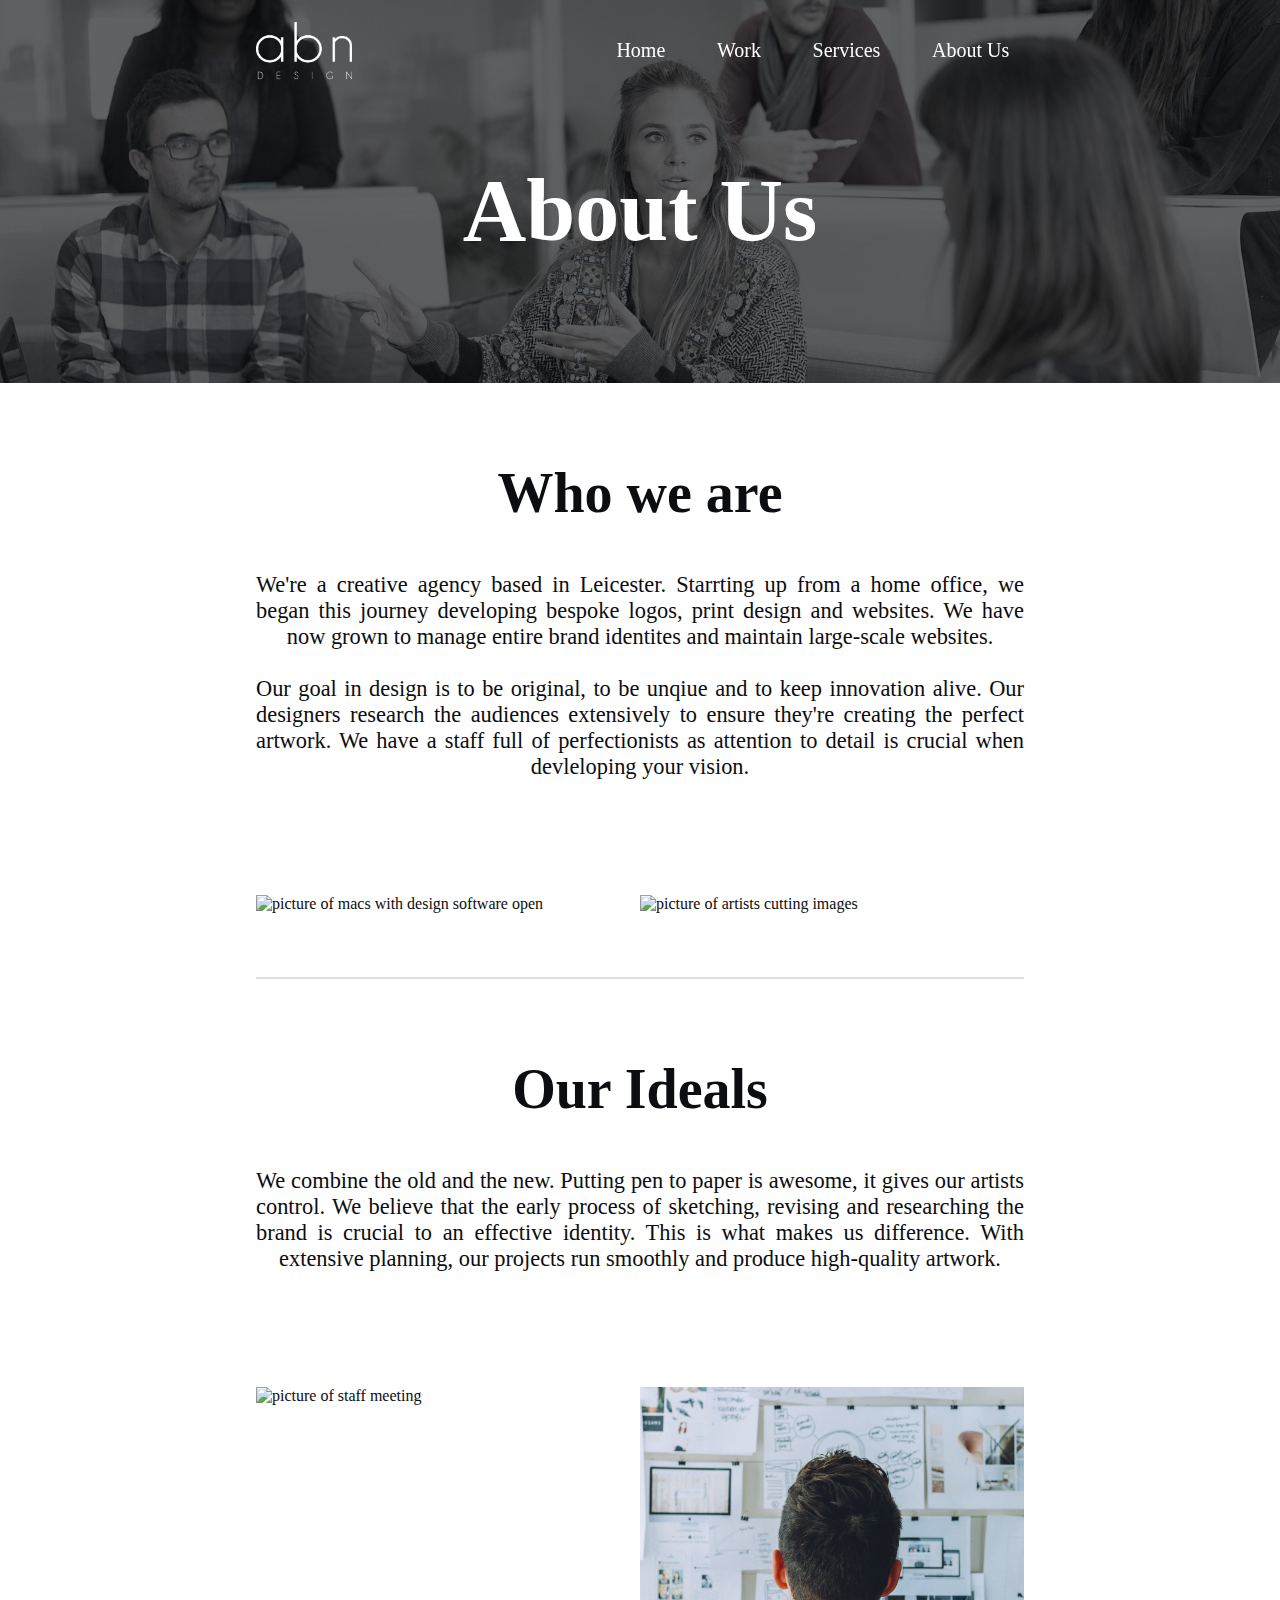
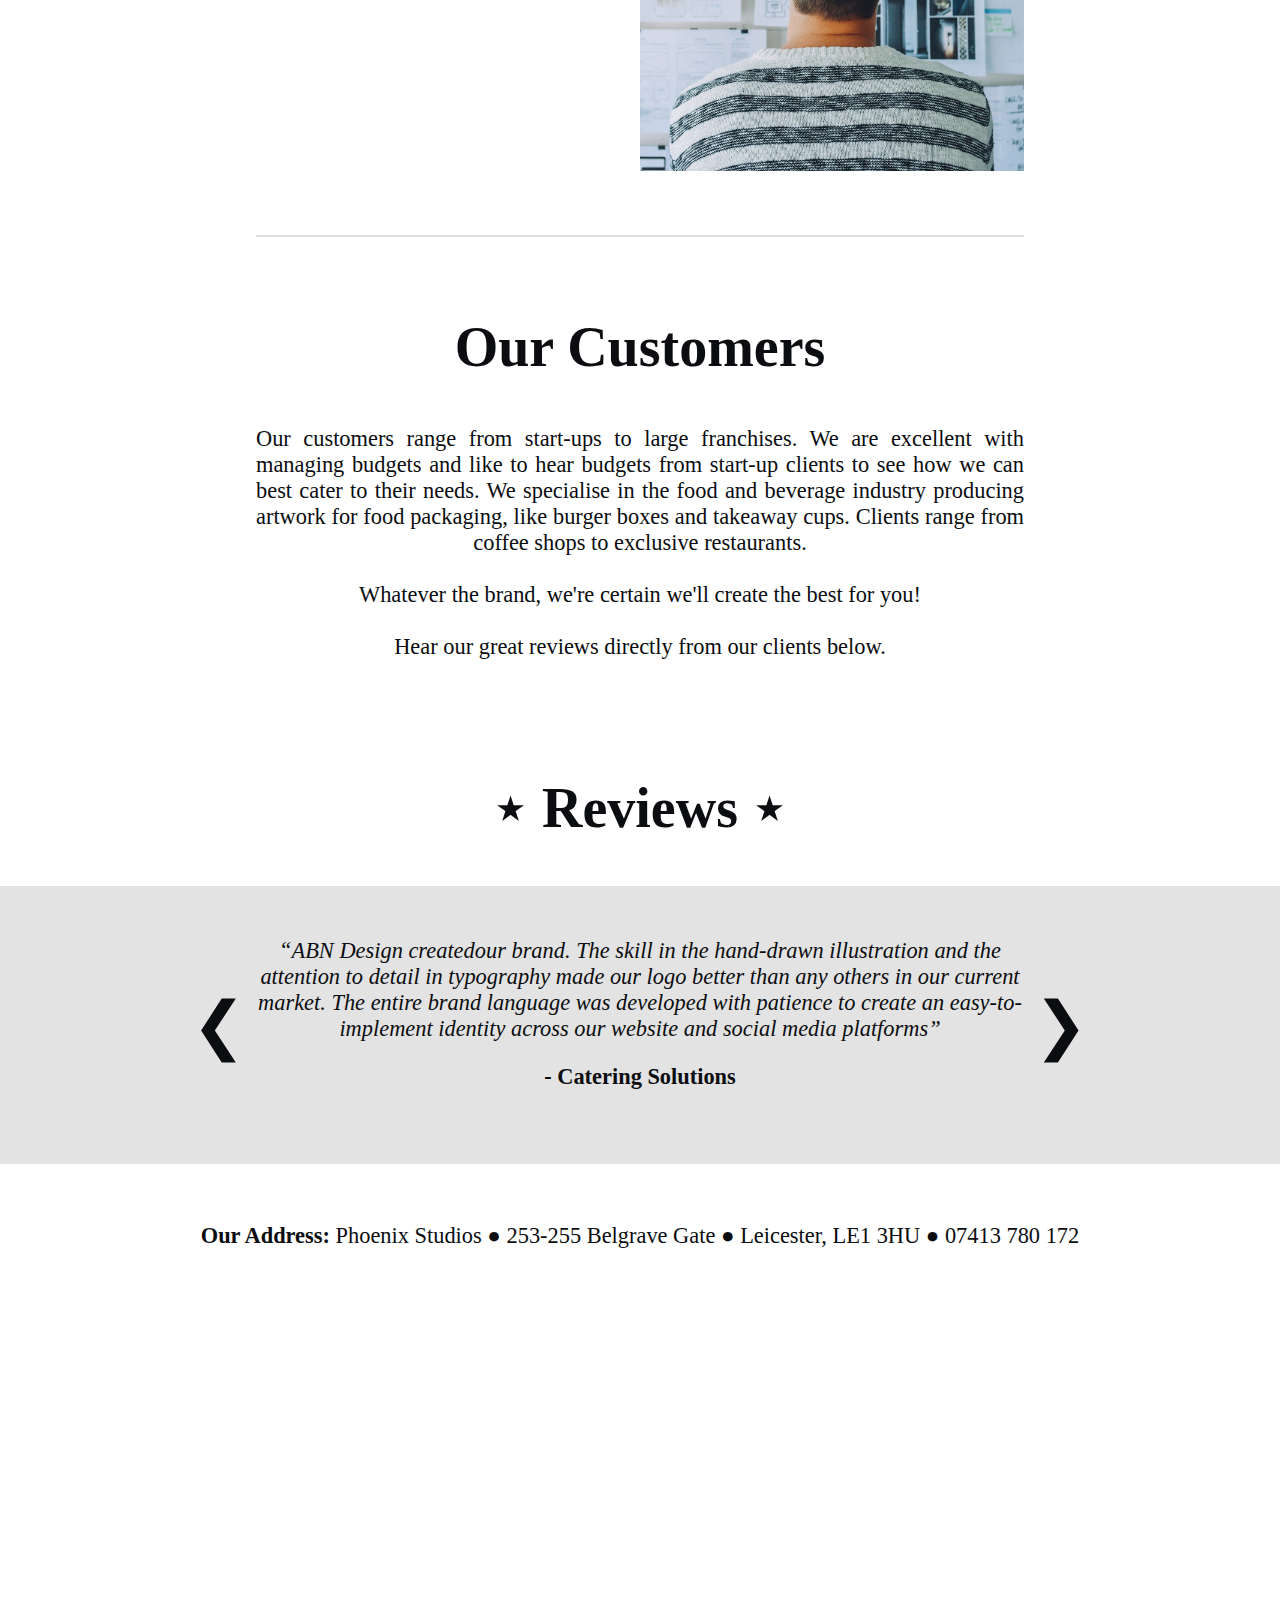
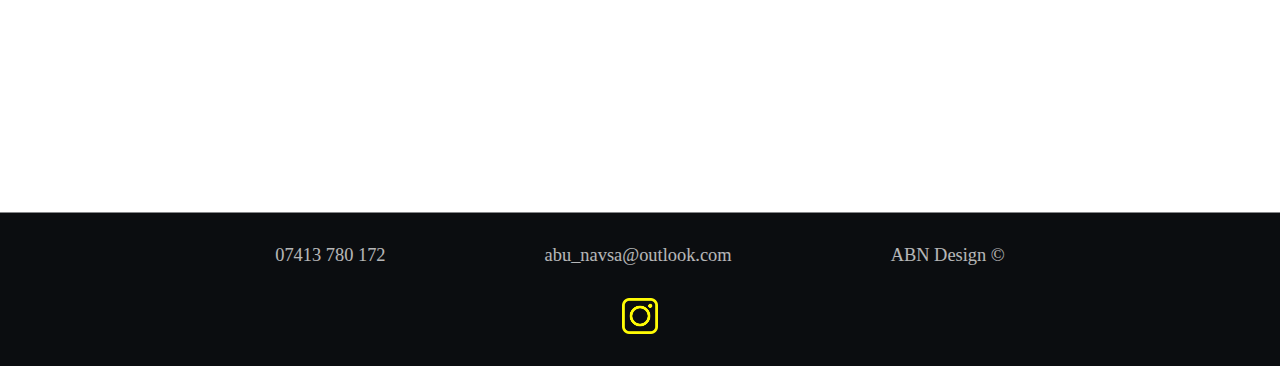
==== commit cebb5410: "clean up complete, alt tags filled and code validation and correct 2 space indentation used" ====
--- a/about.html
+++ b/about.html
@@ -1,141 +1,110 @@
 <!DOCTYPE html>
 <html lang="en">
-<head>
-  <meta charset="utf-8">
-  <meta name="viewport" content="width=device-width, initial-scale=1.0">
-
-  <title>ABN Design</title>
-  <link rel="stylesheet" href="css/styles.css">
-</head>
-<body>
-
-  <header id="header">
-
-  <div class="header-inner">
-      <img class="logo" src="Resources/ABNLogo.png" alt="">
-      <div id="hbg-menu">
-        <div class="hbg-line"></div>
-        <div class="hbg-line"></div>
-        <div class="hbg-line"></div>
+  <head>
+    <meta charset="utf-8">
+    <meta name="viewport" content="width=device-width, initial-scale=1.0">
+    <title>ABN Design</title>
+    <link rel="stylesheet" href="css/styles.css">
+  </head>
+  <body>
+    <header id="header">
+      <div class="header-inner">
+        <img class="logo" src="Resources/ABNLogo.png" alt="abn navigation logo">
+        <div id="hbg-menu">
+          <div class="hbg-line"></div>
+          <div class="hbg-line"></div>
+          <div class="hbg-line"></div>
+        </div>
+        <nav id="navbar" class="nav-bar">
+          <ul class="navbar-inner">
+            <li><a class="nav-links" href="index.html">Home</a></li>
+            <li><a class="nav-links" href="work.html">Work</a></li>
+            <li><a class="nav-links" href="services.html">Services</a></li>
+            <li><a class="nav-links" href="about.html">About Us</a></li>
+          </ul>
+        </nav>
       </div>
-
-      <nav id="navbar" class="nav-bar">
-          <ul class="navbar-inner">
-              <li><a class="nav-links" href="index.html">Home</a></li>
-              <li><a class="nav-links" href="work.html">Work</a></li>
-              <li><a class="nav-links" href="services.html">Services</a></li>
-              <li><a class="nav-links" href="about.html">About Us</a></li>
-
-          </ul>
-      </nav>
-  </div>
-
-  </header>
-
-  <section id="about-banner" class="page-banner">
-    <div class="section-container">
-      <h1 class="page-heading">About Us</h1>
-    </div>
-  </section>
-
-  <section class="page-section">
-   
+    </header>
+    <section id="about-banner" class="page-banner">
+      <div class="section-container">
+        <h1 class="page-heading">About Us</h1>
+      </div>
+    </section>
+    <section class="page-section">
       <div class="about-section-container">
         <div class="about-section-inner">
-            <h2 class="page-sub-headings">Who we are</h2>
-            <p class="page-paragraph">We're a creative agency based in Leicester. Starrting up from a home office, we began this journey developing bespoke logos, print design and websites. We have now grown to manage entire brand identites and maintain large-scale websites.<br><br>
-            Our goal in design is to be original, to be unqiue and to keep innovation alive. Our designers research the audiences extensively to ensure they're creating the perfect artwork. We have a staff full of perfectionists as attention to detail is crucial when devleloping your vision.</p>
+          <h2 class="page-sub-headings">Who we are</h2>
+          <p class="page-paragraph">We're a creative agency based in Leicester. Starrting up from a home office, we began this journey developing bespoke logos, print design and websites. We have now grown to manage entire brand identites and maintain large-scale websites.<br><br>
+            Our goal in design is to be original, to be unqiue and to keep innovation alive. Our designers research the audiences extensively to ensure they're creating the perfect artwork. We have a staff full of perfectionists as attention to detail is crucial when devleloping your vision.
+          </p>
         </div>
-        
         <div class="about-images">
-            <img src="Resources/aboutpic1.jpg">
-            <img src="Resources/aboutpic2.jpg">
-          </div>
-        
-    </div>
-    
-    <div class="about-section-container">
+          <img src="Resources/aboutpic1.jpg" alt="picture of macs with design software open">
+          <img src="Resources/aboutpic2.jpg" alt="picture of artists cutting images">
+        </div>
+      </div>
+      <div class="about-section-container">
         <div class="about-section-inner">
-            <h2 class="page-sub-headings">Our Ideals</h2>
-            <p class="page-paragraph">We combine the old and the new. Putting pen to paper is awesome, it gives our artists control. We believe that the early process of sketching, revising and researching the brand is crucial to an effective identity. This is what makes us difference. With extensive planning, our projects run smoothly and produce high-quality artwork.</p>
+          <h2 class="page-sub-headings">Our Ideals</h2>
+          <p class="page-paragraph">We combine the old and the new. Putting pen to paper is awesome, it gives our artists control. We believe that the early process of sketching, revising and researching the brand is crucial to an effective identity. This is what makes us difference. With extensive planning, our projects run smoothly and produce high-quality artwork.</p>
         </div>
-        
         <div class="about-images">
-            <img src="Resources/aboutpic3.jpg">
-            <img src="Resources/aboutpic4.jpg">
+          <img src="Resources/aboutpic3.jpg" alt="picture of staff meeting">
+          <img src="Resources/aboutpic4.jpg" alt="picture of man looking at ideas on a wall">
         </div>
-        
-    </div>
-    
-    <div class="about-section-container">
+      </div>
+      <div class="about-section-container">
         <div class="about-section-inner">
-            <h2 class="page-sub-headings">Our  Customers</h2>
-            <p class="page-paragraph">Our customers range from start-ups to large franchises. We are excellent with managing budgets and like to hear budgets from start-up clients to see how we can best cater to their needs. We specialise in the food and beverage industry producing artwork for food packaging, like burger boxes and takeaway cups. Clients range from coffee shops to exclusive restaurants.<br><br>
+          <h2 class="page-sub-headings">Our  Customers</h2>
+          <p class="page-paragraph">Our customers range from start-ups to large franchises. We are excellent with managing budgets and like to hear budgets from start-up clients to see how we can best cater to their needs. We specialise in the food and beverage industry producing artwork for food packaging, like burger boxes and takeaway cups. Clients range from coffee shops to exclusive restaurants.<br><br>
             Whatever the brand, we're certain we'll create the best for you!
             <br><br>
-            Hear our great reviews directly from our clients below.</p>
-            <h2 id="review-heading" class="page-sub-headings"> Reviews</h2>
-
+            Hear our great reviews directly from our clients below.
+          </p>
+          <h2 id="review-heading" class="page-sub-headings"> Reviews</h2>
         </div>
-        
-        
-    
         <div class="quoteslide-container">
-            <div class="quote-slides">
-                <q>ABN Design createdour brand. The skill in the hand-drawn illustration and the attention to detail in typography made our logo better than any others in our current market. The entire brand language was developed with patience to create an easy-to-implement identity across our website and social media platforms</q>
-                <p class="quoted-client">- Catering Solutions</p>
-            </div>
-            
-            <div class="quote-slides">
-                <q>Here is a  quote from a sample client</q>
-                <p class="quoted-client">- Sir Client of Clientsworth</p>
-            </div>
-            
-            <div class="quote-slides">
-                <q>Here is a sample quote from a  client</q>
-                <p class="quoted-client">- Sir Client of Clientsworth</p>
-            </div>
-            
-            <div class="quote-slides">
-                <q>Here is a sample quote from a sample client Sample</q>
-                <p class="quoted-client">- Sir Client of Clientsworth</p>
-            </div>
-            
-            <a class="previous-q">&#10094;</a>
-            <a class="next-q">&#10095;</a>
-
-            
+          <div class="quote-slides">
+            <q>ABN Design createdour brand. The skill in the hand-drawn illustration and the attention to detail in typography made our logo better than any others in our current market. The entire brand language was developed with patience to create an easy-to-implement identity across our website and social media platforms</q>
+            <p class="quoted-client">- Catering Solutions</p>
+          </div>
+          <div class="quote-slides">
+            <q>Here is a  quote from a sample client</q>
+            <p class="quoted-client">- Sir Client of Clientsworth</p>
+          </div>
+          <div class="quote-slides">
+            <q>Here is a sample quote from a  client</q>
+            <p class="quoted-client">- Sir Client of Clientsworth</p>
+          </div>
+          <div class="quote-slides">
+            <q>Here is a sample quote from a sample client Sample</q>
+            <p class="quoted-client">- Sir Client of Clientsworth</p>
+          </div>
+          <a class="previous-q">&#10094;</a>
+          <a class="next-q">&#10095;</a>
         </div>
-        
         <div class="address-section">
-            <ul>
-                <li><span>Our Address:</span></li>
-                <li>Phoenix Studios</li>
-                <li>253-255 Belgrave Gate</li>
-                <li>Leicester, LE1 3HU</li>
-                <li>07413 780 172</li>
-            </ul>
-         
+          <ul>
+            <li><span>Our Address:</span></li>
+            <li>Phoenix Studios</li>
+            <li>253-255 Belgrave Gate</li>
+            <li>Leicester, LE1 3HU</li>
+            <li>07413 780 172</li>
+          </ul>
         </div>
-        
         <iframe src="https://www.google.com/maps/embed?pb=!1m18!1m12!1m3!1d2420.93020732914!2d-1.1296474842759219!3d52.64317393484607!2m3!1f0!2f0!3f0!3m2!1i1024!2i768!4f13.1!3m3!1m2!1s0x4877611b26445ceb%3A0x65699c4797ac4f15!2sPhoenix%20Studios!5e0!3m2!1sen!2suk!4v1587541401378!5m2!1sen!2suk" width="100%" height="500" frameborder="0" style="border:0;" allowfullscreen="" aria-hidden="false" tabindex="0"></iframe>
-        
-    </div>
-    
-  </section>
-    
+      </div>
+    </section>
     <footer>
       <div id="footerContainer">
         <div id="footerDetails">
           <p>07413 780 172</p>
           <p>abu_navsa@outlook.com</p>
-          <p>ABN Design &copy</p>
+          <p>ABN Design &copy;</p>
         </div>
-        <img class="footerSocial" src="Resources/InstaIcon.png" alt="#">
+        <img class="footerSocial" src="Resources/InstaIcon.png" alt="instagram logo">
       </div>
     </footer>
-
-
-  <script src="js/scripts.js"></script>
-</body>
-</html>
+    <script src="js/scripts.js"></script>
+  </body>
+</html>--- a/css/styles.css
+++ b/css/styles.css
@@ -1,6 +1,9 @@
 /* MOBILE AND GLOBAL STYLES */
 
+
 /* applies to screens smaller than 500px (first breakpoint) */
+
+
 /* and above unless overwritten below */
 
 body {
@@ -15,16 +18,15 @@
   justify-content: center;
   margin: 0 auto;
   padding: 4% 0;
-  background-color: rgba(0 , 0, 0, 0.9);
+  background-color: rgba(0, 0, 0, 0.9);
   z-index: 999;
   position: fixed;
 }
 
-.header-inner  {
+.header-inner {
   width: 100%;
   display: inline-block;
   margin: 0 auto;
-
 }
 
 .logo {
@@ -46,7 +48,7 @@
   transition: all ease 1s;
 }
 
-.navbar-show{
+.navbar-show {
   display: block;
   height: 100vh;
   list-style-type: none;
@@ -57,8 +59,6 @@
   transition: all ease 1s;
 }
 
-
-
 .navbar-inner {
   list-style-type: none;
   padding: 0;
@@ -67,9 +67,7 @@
   top: 15%;
 }
 
-nav li {
-
-}
+nav li {}
 
 nav a {
   color: white;
@@ -90,14 +88,13 @@
 }
 
 #contact-link {
-  color: #fffb05 ;
+  color: #fffb05;
   border-color: rgba(255, 251, 5, 0);
 }
 
 #contact-link:hover {
   border-color: rgba(255, 251, 5, 1);
   transition: all ease 0.4s;
-
 }
 
 #hbg-menu {
@@ -112,13 +109,11 @@
   width: 45%;
   margin: 0.4rem auto;
   height: 6%;
-  background-color: rgba(255,255,255, 0.85);
+  background-color: rgba(255, 255, 255, 0.85);
   position: relative;
   display: block;
   top: 20%;
-
-}
-
+}
 
 
 /*First section---------*/
@@ -136,11 +131,11 @@
   background-repeat: no-repeat;
 }
 
-  #cover-area {
-    width: 70%;
-    display: block;
-    margin: 0 auto;
-  }
+#cover-area {
+  width: 70%;
+  display: block;
+  margin: 0 auto;
+}
 
 #cover h1 {
   font-size: 3.5em;
@@ -156,8 +151,8 @@
 }
 
 #cover h1 span {
- color: #fffb05;
- font-weight: normal;
+  color: #fffb05;
+  font-weight: normal;
 }
 
 #mountain {
@@ -190,20 +185,17 @@
   color: white;
   z-index: 9;
   box-sizing: border-box;
-
 }
 
 #ask-us-btn:hover {
   background-position: left bottom;
   color: #0b0d10;
-
 }
 
 #ask-us-btn p {
   text-decoration: none;
   color: white;
   margin: 0;
-
 }
 
 #ask-us-btn img {
@@ -215,6 +207,7 @@
   transform: translateY(-50%);
 }
 
+
 /*About Us Section----------------*/
 
 #aboutUsSec {
@@ -240,7 +233,6 @@
   margin-bottom: 2.5rem;
   line-height: 100%;
   display: block;
-    
 }
 
 #aboutUsSec-container p {
@@ -250,14 +242,12 @@
   margin-top: 10%;
   margin-bottom: 2.5rem;
   display: block;
-
 }
 
 #aboutUs-pSec {
   left: 0;
   width: 100%;
   display: block;
-
 }
 
 #aboutUsBtn a {
@@ -279,156 +269,150 @@
   transition: all 0.5s ease;
 }
 
-  #aboutUsBtn a:hover {
-    background-position: left bottom;
-    color: white;
-    cursor: pointer;
-  }
-
-  #laptop-img {
-    position: relative;
-    display: block;
-    margin-top: 5rem;
-    width: 45%;
-    height: 35%;
-    animation-duration: 3s;
-    animation-iteration-count: infinite;
-    opacity: 100%;
-    transition: all ease 0.5s;
-    min-width: 300px;
-    margin-left: 0;
-    right: 7%;
-
-  }
-
-  #laptop-img:hover {
-    width: 48%;
-    height: 37%;
-    opacity: 85%;
-  }
-
-  .bounce1 {
+#aboutUsBtn a:hover {
+  background-position: left bottom;
+  color: white;
+  cursor: pointer;
+}
+
+#laptop-img {
+  position: relative;
+  display: block;
+  margin-top: 5rem;
+  width: 45%;
+  height: 35%;
+  animation-duration: 3s;
+  animation-iteration-count: infinite;
+  opacity: 100%;
+  transition: all ease 0.5s;
+  min-width: 300px;
+  margin-left: 0;
+  right: 7%;
+}
+
+#laptop-img:hover {
+  width: 48%;
+  height: 37%;
+  opacity: 85%;
+}
+
+.bounce1 {
   animation-name: bounce1;
   animation-timing-function: ease-in-out;
 }
+
 @keyframes bounce1 {
-    0%   { transform: translateY(0); }
-    50%  { transform: translateY(-10%); }
-    100% { transform: translateY(0); }
-}
+  0% {
+    transform: translateY(0);
+  }
+  50% {
+    transform: translateY(-10%);
+  }
+  100% {
+    transform: translateY(0);
+  }
+}
+
 
 /*Services----------------*/
 
-  #servicesSec {
-    height: auto;
-    background-color: white;
-    display: block;
-    border-top: solid 0.35px rgba(0,0,0,0.5);
-    padding-bottom: 2rem;
-  }
-
-  
-
-  #servicesSec-container {
-    width: 70%;
-    margin: 0 auto;
-    text-align: center;
-  }
-
-  #servicesSec h3 {
-    font-size: 3rem;
-    padding: 2rem 0;
-    margin: 0 auto;
-    margin-bottom: 2%;
-    font-family: "Century Gothic";
-    font-size: 1.8em;
-
-  }
-
-  #fourSContainer {
-    position: relative;
-    width: 100%;
-    display: flex;
-    justify-content: space-between;
-    flex-wrap: wrap;
-    align-items: center;
-    padding-bottom: 4%;
-
-  }
-
-  .serviceBox {
-    position: relative;
-    display: inline-block;
-    width: 100%;
-    height: 30vh;
-    overflow: hidden;
-    border-bottom: solid;
-    border-width: 10px;
-    border-color: #fffb05;
-    margin: 7% 0;
-    -webkit-box-shadow: 0px 9px 20px -3px rgba(145,145,145,0.91);
-    -moz-box-shadow: 0px 9px 20px -3px rgba(145,145,145,0.91);
-    box-shadow: 0px 9px 20px -3px rgba(145,145,145,0.91);
-
-  }
-
-
-
-  .serviceBox img {
-    display: block;
-    width: 175%;
-    left: -50%;
-    height: auto;
-    transform: translateX(-30%);
-    transition: .5s ease;
-
-  }
+#servicesSec {
+  height: auto;
+  background-color: white;
+  display: block;
+  border-top: solid 0.35px rgba(0, 0, 0, 0.5);
+  padding-bottom: 2rem;
+}
+
+#servicesSec-container {
+  width: 70%;
+  margin: 0 auto;
+  text-align: center;
+}
+
+#servicesSec h3 {
+  font-size: 3rem;
+  padding: 2rem 0;
+  margin: 0 auto;
+  margin-bottom: 2%;
+  font-family: "Century Gothic";
+  font-size: 1.8em;
+}
+
+#fourSContainer {
+  position: relative;
+  width: 100%;
+  display: flex;
+  justify-content: space-between;
+  flex-wrap: wrap;
+  align-items: center;
+  padding-bottom: 4%;
+}
+
+.serviceBox {
+  position: relative;
+  display: inline-block;
+  width: 100%;
+  height: 30vh;
+  overflow: hidden;
+  border-bottom: solid;
+  border-width: 10px;
+  border-color: #fffb05;
+  margin: 7% 0;
+  -webkit-box-shadow: 0px 9px 20px -3px rgba(145, 145, 145, 0.91);
+  -moz-box-shadow: 0px 9px 20px -3px rgba(145, 145, 145, 0.91);
+  box-shadow: 0px 9px 20px -3px rgba(145, 145, 145, 0.91);
+}
+
+.serviceBox img {
+  display: block;
+  width: 175%;
+  left: -50%;
+  height: auto;
+  transform: translateX(-30%);
+  transition: .5s ease;
+}
 
 #service-video-img {
-    transform: translateX(0.01%);
-
-}
-
-  .serviceOverlay {
-    position: absolute;
-    bottom: 0;
-    left: 0;
-    right: 0;
-    background-color: rgba(11, 13, 16, 0.65);
-    overflow: hidden;
-    width: 100%;
-    height: 100%;
-    transition: .5s ease;
-
-  }
-
-  .serviceBox:hover .serviceOverlay {
-    width: 0;
-
-  }
-
-  .serviceBox:hover img {
-    width: 210%;
-
-  }
-
-  .serviceBox h6 {
-    color: white;
-    padding: 0.7em;
-    font-size: 1.34em;
-    font-family: "Century Gothic";
-    border: solid;
-    border-width: 3.5px;
-    position: absolute;
-    top: 50%;
-    left: 50%;
-    -webkit-transform: translate(-50%, -50%);
-    -ms-transform: translate(-50%, -50%);
-    transform: translate(-50%, -50%);
-    white-space: nowrap;
-    margin: 0;
-
-  }
+  transform: translateX(0.01%);
+}
+
+.serviceOverlay {
+  position: absolute;
+  bottom: 0;
+  left: 0;
+  right: 0;
+  background-color: rgba(11, 13, 16, 0.65);
+  overflow: hidden;
+  width: 100%;
+  height: 100%;
+  transition: .5s ease;
+}
+
+.serviceBox:hover .serviceOverlay {
+  width: 0;
+}
+
+.serviceBox:hover img {
+  width: 210%;
+}
+
+.serviceBox h6 {
+  color: white;
+  padding: 0.7em;
+  font-size: 1.34em;
+  font-family: "Century Gothic";
+  border: solid;
+  border-width: 3.5px;
+  position: absolute;
+  top: 50%;
+  left: 50%;
+  -webkit-transform: translate(-50%, -50%);
+  -ms-transform: translate(-50%, -50%);
+  transform: translate(-50%, -50%);
+  white-space: nowrap;
+  margin: 0;
+}
 
 
 /*-------Contact Section------*/
@@ -437,14 +421,13 @@
   width: 100%;
   margin: 0 auto;
   background: url("../Resources/contactBG.png");
-  background-repeat: none;
+  background-repeat: no-repeat;
   background-size: cover;
 }
 
 #contact-container {
   width: 70%;
   margin: 0 auto;
-
 }
 
 #contactHead {
@@ -551,98 +534,90 @@
   transition: all ease 0.35s;
 }
 
-  #formSubmit:hover {
-    background-color: rgba(255, 251, 5, 0);
-    color: #fffb05;
-    box-shadow:inset 0px 0px 0px 3px #fffb05;
-
-  }
-
-
-    /*Client Logo Section----------------*/
-
-    #clientLogoSec {
-      width: 100%;
-      background-color: #e3e3e3;
-    }
-
-    #clientLogoSec div {
-      margin: auto;
-      width: 70%;
-      display: block;
-      padding: 7vh;
-    }
-
-    #ajlogo {
-     width: 60%;
-     margin: 0 auto;
-     display: block;
-     margin-bottom: 2.5rem;
-     opacity: 60%;
-    }
-
-    #esqlogo {
-      width: 70%;
-      margin: 0 auto;
-      display: block;
-      margin-bottom: 2.5rem;
-      opacity: 60%;
-
-    }
-
-    #tubologo {
-      width: 32%;
-      margin: 0 auto;
-      display: block;
-      margin-bottom: 2.5rem;
-      opacity: 60%;
-
-    }
-
-    #ktchnlogo {
-      width: 50%;
-      margin: 0 auto;
-      display: block;
-      opacity: 60%;
-
-    }
-
+#formSubmit:hover {
+  background-color: rgba(255, 251, 5, 0);
+  color: #fffb05;
+  box-shadow: inset 0px 0px 0px 3px #fffb05;
+}
+
+
+/*Client Logo Section----------------*/
+
+#clientLogoSec {
+  width: 100%;
+  background-color: #e3e3e3;
+}
+
+#clientLogoSec div {
+  margin: auto;
+  width: 70%;
+  display: block;
+  padding: 7vh;
+}
+
+#ajlogo {
+  width: 60%;
+  margin: 0 auto;
+  display: block;
+  margin-bottom: 2.5rem;
+  opacity: 60%;
+}
+
+#esqlogo {
+  width: 70%;
+  margin: 0 auto;
+  display: block;
+  margin-bottom: 2.5rem;
+  opacity: 60%;
+}
+
+#tubologo {
+  width: 32%;
+  margin: 0 auto;
+  display: block;
+  margin-bottom: 2.5rem;
+  opacity: 60%;
+}
+
+#ktchnlogo {
+  width: 50%;
+  margin: 0 auto;
+  display: block;
+  opacity: 60%;
+}
 
 
 /* Services Page -----------------------------------------------------------------------------------------------------------------------*/
 
 .page-banner {
-    display: block;
-    width: 100%;
-    font-family: "Century Gothic";
-    padding: 35% 0 15% 0;
-
-    
+  display: block;
+  width: 100%;
+  font-family: "Century Gothic";
+  padding: 35% 0 15% 0;
 }
 
 #services-banner {
-    background: url("../Resources/services-banner-img.png");
-    background-repeat: no-repeat;
-    background-size: cover;
+  background: url("../Resources/services-banner-img.png");
+  background-repeat: no-repeat;
+  background-size: cover;
 }
 
 .page-section {
-    display: block;
-    color: #0b0d10;
-    width: 100%;
-    height: auto;
-    margin: 0 auto;
-    font-family: "Century Gothic";
-    background-color: white;
-}
-
+  display: block;
+  color: #0b0d10;
+  width: 100%;
+  height: auto;
+  margin: 0 auto;
+  font-family: "Century Gothic";
+  background-color: white;
+}
 
 .section-container {
-    display: block;
-    width: 70%;
-    height: auto;
-    padding: 2rem 0;
-    margin: 0 auto;
+  display: block;
+  width: 70%;
+  height: auto;
+  padding: 2rem 0;
+  margin: 0 auto;
 }
 
 .page-heading {
@@ -654,34 +629,33 @@
   color: white;
 }
 
-
 .services-img-box {
-    width: 100%;
-    height: auto;
-    overflow: hidden; 
+  width: 100%;
+  height: auto;
+  overflow: hidden;
 }
 
 .services-img-box img {
-    width: 100%;
+  width: 100%;
 }
 
 .service-box:first-child {
-    padding-top: 0;
+  padding-top: 0;
 }
 
 .service-box {
-    padding: 2rem 0;
+  padding: 2rem 0;
 }
 
 .page-sub-headings {
-    font-size: 1.75rem;
-    display: block;
+  font-size: 1.75rem;
+  display: block;
 }
 
 .page-paragraph {
-    font-size: 1.1rem;
-    text-align: justify;
-    margin-bottom: 3rem;
+  font-size: 1.1rem;
+  text-align: justify;
+  margin-bottom: 3rem;
 }
 
 .page-slide-buttons a {
@@ -702,569 +676,431 @@
   transition: all 0.5s ease;
 }
 
-  .page-slide-buttons a:hover {
+.page-slide-buttons a:hover {
+  background-position: left bottom;
+  color: white;
+  cursor: pointer;
+}
+
+#getintouch-services {
+  margin-bottom: 1rem;
+}
+
+
+/*About Us--------------------------------------------------------------------------------------------------------------------------------------------------------*/
+
+.about-section-container {
+  display: block;
+  width: 100%;
+  height: auto;
+  padding: 2rem 0 0 0;
+  margin: 0 auto;
+}
+
+.about-section-container:nth-child(even) {
+  background-color: #e3e3e3;
+}
+
+.about-section-inner {
+  width: 70%;
+  margin: 0 auto;
+}
+
+.about-section-container img {
+  display: inline-block;
+  width: 50%;
+}
+
+.about-images {
+  display: flex;
+  justify-content: space-around;
+  height: auto;
+  width: 100%;
+}
+
+#about-banner {
+  background: url("../Resources/aboutbanner.png");
+  background-repeat: no-repeat;
+  background-size: cover;
+}
+
+#review-heading {
+  text-align: center;
+}
+
+#review-heading:before {
+  content: ' \22C6';
+}
+
+#review-heading:after {
+  content: ' \22C6';
+}
+
+.quoteslide-container {
+  background: #e3e3e3;
+  position: relative;
+}
+
+.quote-slides {
+  display: none;
+  padding: 7%;
+  width: 70%;
+  margin: 0 auto;
+  text-align: center;
+  font-size: 1.1rem;
+}
+
+.quote-slides q {
+  font-style: italic;
+}
+
+.quote-slides p {
+  font-weight: bold;
+}
+
+.previous-q,
+.next-q {
+  cursor: pointer;
+  position: absolute;
+  top: 50%;
+  transform: translateY(-50%);
+  width: auto;
+  padding: 1rem;
+  font-size: 3rem;
+  user-select: none;
+  opacity: 100%;
+  transition: opacity ease 0.4s;
+}
+
+.previous-q:hover,
+.next-q:hover {
+  opacity: 30%;
+}
+
+.next-q {
+  right: 0;
+}
+
+.address-section ul {
+  list-style-type: none;
+  text-align: center;
+  padding: 0;
+  color: #0b0d10;
+  padding: 0.5rem 0;
+  font-size: 1.1rem;
+}
+
+.address-section span {
+  font-weight: bold;
+}
+
+
+/*Work--------------------------------------------------------------------------------------------------------------------------------------------------*/
+
+.project-tabs {
+  display: flex;
+  justify-content: space-around;
+  margin: 0 auto;
+}
+
+.project-tabs button {
+  width: 30%;
+  padding: 1.5rem 0;
+  font-family: "Century Gothic";
+  font-size: 1rem;
+  background-color: #0b0d10;
+  color: white;
+  border: none;
+  margin: 1rem 0;
+  border-bottom: solid;
+  border-width: 5px;
+  border-color: #fffb05;
+  -webkit-box-shadow: 0px 7px 12px 2px rgba(115, 115, 115, 1);
+  -moz-box-shadow: 0px 7px 12px 2px rgba(115, 115, 115, 1);
+  box-shadow: 0px 7px 12px 2px rgba(115, 115, 115, 1);
+  cursor: pointer;
+}
+
+.tab-content .page-paragraph {
+  text-align: justify;
+  word-spacing: -1.5px;
+}
+
+#work-banner {
+  background: url("../Resources/workbanner.png");
+  background-repeat: no-repeat;
+  background-size: cover;
+  background-position: left;
+}
+
+.work-images {
+  display: block;
+}
+
+.work-img-box {
+  margin: 0 auto;
+}
+
+.work-img-box img {
+  display: block;
+  width: 100%;
+  margin: 0 auto;
+  padding-bottom: 4rem;
+}
+
+#work-tubo-logo {
+  width: 60%;
+}
+
+.work-img-box figcaption {
+  font-size: 1.1rem;
+  font-weight: bold;
+  text-align: center;
+  padding-bottom: 1rem;
+}
+
+
+/*Footer section----------------------*/
+
+footer {
+  width: 100%;
+  margin: 0 auto;
+  border-top: solid 0.35px rgba(255, 255, 255, 0.5);
+}
+
+#footerContainer {
+  width: 70%;
+  margin: 0 auto;
+  display: block;
+  padding: 1rem;
+}
+
+#footerDetails {
+  width: 100%;
+  display: block;
+  font-size: 1.15rem;
+  text-align: center;
+  font-weight: normal;
+  font-family: "Century Gothic";
+  color: white;
+  align-items: center;
+}
+
+.footerSocial {
+  width: 4.5vh;
+  display: block;
+  margin: 0 auto;
+}
+
+
+/* TABLET STYLES */
+
+@media screen and (min-width: 500px) {
+  /* applies to screens wider than 499px */
+  body {
+    background: #0b0d10;
+  }
+  nav a {
+    font-size: 1.5rem;
+  }
+  /*First section---------*/
+  #cover h1 {
+    font-size: 6em;
+  }
+  #ask-us-btn {
+    font-size: 2rem;
+  }
+  #ask-us-btn:hover {
     background-position: left bottom;
-    color: white;
-    cursor: pointer;
-      
-  }
-
-#getintouch-services {
-    margin-bottom: 1rem;
-}
-
-/*About Us--------------------------------------------------------------------------------------------------------------------------------------------------------*/
-
-
-.about-section-container {
+    color: #0b0d10;
+  }
+  /*About Us Section----------------*/
+  #aboutUsSec-container h2 {
+    font-size: 4rem;
+    text-align: center;
+    line-height: 110%;
+  }
+  #aboutUsSec-container p {
+    width: 100%;
+    text-align: center;
+    font-size: 1.5rem;
+    margin-top: 10%;
+    margin-bottom: 2.5rem;
     display: block;
-    width: 100%;
-    height: auto;
-    padding: 2rem 0 0 0;
-    margin: 0 auto;
-    text-align: 
-}
-
-.about-section-container:nth-child(even) {
-    background-color: #e3e3e3;
-}
-
-.about-section-inner {
-    width: 70%;
-    margin: 0 auto;
-}
-
-.about-section-container img {
-    display: inline-block;
-    width: 50%;
-}
-
-.about-images {
-    display: flex;
-    justify-content: space-around;
-    height: auto;
-    width: 100%;
-}
-
-
-#about-banner {
-    background: url("../Resources/aboutbanner.png");
-    background-repeat: no-repeat;
-    background-size: cover;
-}
-
-#review-heading {
-    text-align: center;
-}
-
-#review-heading:before {
-    content: ' \22C6';
-}
-
-#review-heading:after {
-    content: ' \22C6';
-}
-
-.quoteslide-container {
-    background: #e3e3e3;
-    position: relative;
-}
-
-.quote-slides {
-    display: none;
-    padding: 7%;
-    width: 70%;
-    margin: 0 auto;
-    text-align: center;
-    font-size: 1.1rem;
-}
-
-.quote-slides q {
-    font-style: italic;
-}
-
-.quote-slides p {
-    font-weight: bold;
-}
-
-.previous-q, .next-q {
-    cursor: pointer;
-    position: absolute;
-    top: 50%;
-    transform: translateY(-50%);
-    margin-top: ;
-    width: auto;
-    padding: 1rem;
-    font-size: 3rem;
-    user-select: none;
-    opacity: 100%;
-    transition: opacity ease 0.4s;
-}
-
-.previous-q:hover, .next-q:hover {
-    opacity: 30%;
-
-
-}
-
-.next-q {
-    right: 0;
-}
-
-.address-section ul {
-    list-style-type: none;
-    text-align: center;
-    padding: 0;
-    color: #0b0d10;
-    padding: 0.5rem 0;
-    font-size: 1.1rem;
-}
-
-.address-section span {
-    font-weight: bold;
-}
-
-
-
-/*Work--------------------------------------------------------------------------------------------------------------------------------------------------*/
-
-.project-tabs {
-    display: flex;
-    justify-content: space-around;
-    margin: 0 auto;
-}
-
-.project-tabs button {
-    width: 30%;
-    padding: 1.5rem 0;
-    font-family: "Century Gothic";
-    font-size: 1rem;
-    background-color: #0b0d10;
-    color:white;
-    border: none;
-    border-bottom: ;
-    margin: 1rem 0;
-    border-bottom: solid;
-    border-width: 5px;
-    border-color: #fffb05;
-    -webkit-box-shadow: 0px 7px 12px 2px rgba(115,115,115,1);
-    -moz-box-shadow: 0px 7px 12px 2px rgba(115,115,115,1);
-    box-shadow: 0px 7px 12px 2px rgba(115,115,115,1);
-    cursor: pointer;
-}
-
-.tab-content .page-paragraph{
-    text-align: justify;
-    word-spacing: -1.5px;
-}
-
-
-
-#work-banner {
-    background: url("../Resources/workbanner.png");
-    background-repeat: no-repeat;
-    background-size: cover;
-    background-position: left;
-}
-
-.work-images {
-    display: block;
-    
-}
-
-.work-img-box {
-    margin: 0 auto;
-    
-}
-
-
-.work-img-box img {
-    display: block;
-    width: 100%;
-    margin: 0 auto;
-    padding-bottom: 4rem;
-
-}
-
-#work-tubo-logo {
-    width: 60%;
-}
- 
-.work-img-box figcaption {
-    font-size: 1.1rem;
-    font-weight: bold;
-    text-align: center;
-    padding-bottom: 1rem;
-
-
-}
-
-
-
-/*Footer section----------------------*/
-
-  footer {
-    width: 100%;
-    margin: 0 auto;
-    border-top: solid 0.35px rgba(255,255,255,0.5);
-}
-
-  #footerContainer {
-    width: 70%;
-    margin: 0 auto;
-    display: block;
-    padding: 1rem;
-  }
-
-  #footerDetails {
+  }
+  #aboutUs-pSec {
+    left: 0;
     width: 100%;
     display: block;
-    font-size: 1.15rem;
-    text-align: center;
-    font-weight: normal;
-    font-family: "Century Gothic";
-    color: white;
-    align-items: center;
-  }
-
-  .footerSocial {
-    width: 4.5vh;
-    display: block;
-    margin: 0 auto;
-  }
-
-
-
-
-
-
-/* TABLET STYLES */
-
-@media screen and (min-width: 500px) {
-
-  /* applies to screens wider than 499px */
-
-  body {
-    background: #0b0d10;
-  }
-    
-    
-
-
-nav a {
-  font-size: 1.5rem;
-}
-
-
-
-
-
-/*First section---------*/
-
-
-#cover h1 {
-  font-size: 6em;
-
-}
-
-
-#ask-us-btn {
-  font-size: 2rem;
-}
-
-#ask-us-btn:hover {
-  background-position: left bottom;
-  color: #0b0d10;
-
-}
-
-/*About Us Section----------------*/
-
-
-
-
-#aboutUsSec-container h2 {
-  font-size: 4rem;
-  text-align: center;
-  line-height: 110%;
-}
-
-#aboutUsSec-container p {
-  width: 100%;
-  text-align: center;
-  font-size: 1.5rem;
-  margin-top: 10%;
-  margin-bottom: 2.5rem;
-  display: block;
-
-}
-
-#aboutUs-pSec {
-  left: 0;
-  width: 100%;
-  display: block;
-
-}
-
-#aboutUsBtn a {
-  font-size: 1.5rem;
-
-}
-
+  }
+  #aboutUsBtn a {
+    font-size: 1.5rem;
+  }
   #aboutUsBtn a:hover {
     background-position: left bottom;
     color: white;
     cursor: pointer;
   }
-
   #laptop-img {
     width: 80%;
     right: 0;
     margin: 0 auto;
     margin-top: 5rem;
-
-  }
-
+  }
   #laptop-img:hover {
     width: 90%;
     opacity: 85%;
   }
-
-
-
-/*Services----------------*/
-  
-
+  /*Services----------------*/
   #servicesSec h3 {
     font-size: 3rem;
     margin-bottom: 0;
     padding-bottom: 0;
   }
-
-  #fourSContainer {
-
-
-  }
-
-  .serviceBox {
-
-  }
-
-
+  #fourSContainer {}
+  .serviceBox {}
   .serviceBox h6 {
     font-size: 1.5em;
-
-
-  }
-
-
-
-/*-------Contact Section------*/
-
-
-
-#contact-container h2 {
-  font-size: 3rem;
-
-}
-
-    
-#contact-container form {
-  padding-bottom: 5%;
-}
-
-.formInput {
-  font-size: 1.5rem;
-}
-
-#contact-container textarea {
-  height: 17rem;
-  min-height: 150px;
-}
-
-#formSubmit {
-
-  font-size: 1.5em;
-
-}
-
-
-    /*Client Logo Section----------------*/
-
-
-
-    #ajlogo {
-     width: 50%;
-     margin: 0 auto;
-     display: block;
-     margin-bottom: 2.5rem;
-     opacity: 60%;
-    }
-
-    #esqlogo {
-      width: 50%;
-      margin: 0 auto;
-      display: block;
-      margin-bottom: 2.5rem;
-      opacity: 60%;
-
-    }
-
-    #tubologo {
-      width: 25%;
-      margin: 0 auto;
-      display: block;
-      margin-bottom: 2.5rem;
-      opacity: 60%;
-
-    }
-
-    #ktchnlogo {
-      width: 40%;
-      margin: 0 auto;
-      display: block;
-      opacity: 60%;
-
-    }
-
-
-
+  }
+  /*-------Contact Section------*/
+  #contact-container h2 {
+    font-size: 3rem;
+  }
+  #contact-container form {
+    padding-bottom: 5%;
+  }
+  .formInput {
+    font-size: 1.5rem;
+  }
+  #contact-container textarea {
+    height: 17rem;
+    min-height: 150px;
+  }
+  #formSubmit {
+    font-size: 1.5em;
+  }
+  /*Client Logo Section----------------*/
+  #ajlogo {
+    width: 50%;
+    margin: 0 auto;
+    display: block;
+    margin-bottom: 2.5rem;
+    opacity: 60%;
+  }
+  #esqlogo {
+    width: 50%;
+    margin: 0 auto;
+    display: block;
+    margin-bottom: 2.5rem;
+    opacity: 60%;
+  }
+  #tubologo {
+    width: 25%;
+    margin: 0 auto;
+    display: block;
+    margin-bottom: 2.5rem;
+    opacity: 60%;
+  }
+  #ktchnlogo {
+    width: 40%;
+    margin: 0 auto;
+    display: block;
+    opacity: 60%;
+  }
   #footerDetails {
     font-size: 1.5rem;
-
-  }
-
-/* Services Page -----------------------------------------------------------------------------------------------------------------------*/
-
-.page-banner {
+  }
+  /* Services Page -----------------------------------------------------------------------------------------------------------------------*/
+  .page-banner {
     padding: 30% 0 15% 0;
-
-    
-}
-
-
-.page-heading {
-  font-size: 5rem;
-  display: block;
-  color: #0b0d10;
-  text-align: center;
-  margin: 0 auto;
-  color: white;
-}
-
-
-
-.page-sub-headings {
+  }
+  .page-heading {
+    font-size: 5rem;
+    display: block;
+    color: #0b0d10;
+    text-align: center;
+    margin: 0 auto;
+    color: white;
+  }
+  .page-sub-headings {
     font-size: 3rem;
     text-align: center;
-}
-
-.page-paragraph {
+  }
+  .page-paragraph {
     font-size: 1.5rem;
     text-align: justify;
     text-align-last: center;
-}
-
-/*About Us--------------------------------------------------------------------------------------------------------------------------------------------------------*/
-
-    .about-section-container .page-paragraph {
+  }
+  /*About Us--------------------------------------------------------------------------------------------------------------------------------------------------------*/
+  .about-section-container .page-paragraph {
     margin-bottom: 15%;
-    }
-
-.quote-slides {
-
+  }
+  .quote-slides {
     font-size: 1.5rem;
-}
-
-.quote-slides p {
+  }
+  .quote-slides p {
     font-weight: bold;
-}
-
-.previous-q, .next-q {
+  }
+  .previous-q,
+  .next-q {
     padding: 5%;
     font-size: 4rem;
- 
-}
-
-
-.address-section ul {
+  }
+  .address-section ul {
     font-size: 1.5rem;
     line-height: 2.25rem;
-}
-
-/*Work--------------------------------------------------------------------------------------------------------------------------------------------------*/
-
-.work-img-box figcaption {
+  }
+  /*Work--------------------------------------------------------------------------------------------------------------------------------------------------*/
+  .work-img-box figcaption {
     font-size: 1.5rem;
-}
-.work-img-box img {
+  }
+  .work-img-box img {
     display: block;
     width: 100%;
     margin: 0 auto;
     padding-bottom: 4rem;
-
-}
-
-#work-tubo-logo {
+  }
+  #work-tubo-logo {
     width: 60%;
-}
- 
-
-
-
-    
-}
+  }
+}
+
 
 /* DESKTOP STYLES */
 
 @media screen and (min-width: 1000px) {
-
   /* applies to screens wider than 999px */
-
   header {
-    background-color: rgba(0 , 0, 0, 0);
+    background-color: rgba(0, 0, 0, 0);
     padding: 0.5% 0;
     transition: all ease 0.4s;
-
-  }
-
-
-  .header-inner  {
+  }
+  .header-inner {
     width: 60%;
     display: inline-block;
     margin: 0 auto;
     float: right;
     transition: all ease 0.4s;
-
-  }
-
+  }
   .logo {
     width: 6rem;
     left: 0;
     top: 50%;
     transform: translateY(-50%);
     transition: all ease 0.4s;
-
-  }
-
+  }
   .header-scroll {
-    background-color: rgba(0 , 0, 0, 0.85);
+    background-color: rgba(0, 0, 0, 0.85);
     padding: 0;
     transition: all ease 0.4s;
-
-  }
-
-
+  }
   .logo-scroll {
     width: 4.25rem;
     left: 0;
     top: 50%;
     transform: translateY(-50%);
     transition: all ease 0.4s;
-
-
-  }
-
+  }
   .nav-bar {
     display: inline-block;
     height: auto;
@@ -1273,8 +1109,6 @@
     width: 55%;
     float: right;
   }
-
-
   .navbar-inner {
     list-style-type: none;
     padding: 0;
@@ -1286,20 +1120,14 @@
     justify-content: space-between;
     margin: 1.5% 0;
     transition: all ease 0.4s;
-
-  }
-
+  }
   .navbar-inner-scroll {
     margin: auto;
     transition: all ease 0.4s;
-
-  }
-
+  }
   nav li {
     display: inline-block;
-
-  }
-
+  }
   nav a {
     color: white;
     font-family: "Century Gothic";
@@ -1308,68 +1136,44 @@
     width: auto;
     font-size: 1.25rem;
   }
-
-  nav a:hover {
-
-  }
-
-
+  nav a:hover {}
   #contact-link {
-    color: #fffb05 ;
+    color: #fffb05;
     border-color: rgba(255, 251, 5, 0);
   }
-
   #contact-link:hover {
     border-color: rgba(255, 251, 5, 1);
     transition: all ease 0.4s;
-
-  }
-
+  }
   #hbg-menu {
     display: none;
-
-  }
-
-
-
+  }
   /*First section---------*/
-
   #cover {
     background-position: 50% 50%;
     overflow: hidden;
     background-repeat: no-repeat;
   }
-
-    #cover-area {
-      width: 60%;
-    }
-
+  #cover-area {
+    width: 60%;
+  }
   #cover h1 {
     font-size: 5.5rem;
     margin-top: 30vh;
   }
-
-
   #mountain {
     height: 69%;
-
-  }
-
+  }
   #ask-us-btn {
     top: 65vh;
     width: auto;
     min-width: auto;
     padding: 0.75% 1.2%;
-    white-space: wrap;
     display: flex;
-
-  }
-
-
+  }
   #ask-us-btn p {
     font-size: 1.5rem;
   }
-
   #ask-us-btn img {
     width: 1.35rem;
     height: 0.75rem;
@@ -1380,20 +1184,14 @@
     position: relative;
     display: inline-block;
   }
-
-
   /*About Us Section----------------*/
-
   #aboutUsSec {
     width: 100%;
     padding-bottom: 5rem;
   }
-
   #aboutUsSec-container {
     width: 60%;
   }
-
-
   #aboutUsSec-container h2 {
     font-size: 4.4rem;
     margin-top: 3.5rem;
@@ -1401,632 +1199,463 @@
     line-height: 100%;
     display: block;
     text-align: left;
-
-  }
-
+  }
   #aboutUsSec-container p {
     width: 100%;
     font-size: 1.4rem;
     margin-top: auto;
     margin-bottom: 2.5rem;
     text-align: left;
-
-  }
-
-
+  }
   #aboutUs-pSec {
     width: 45%;
     display: inline-block;
     float: left;
   }
-
-
-
   #aboutUsBtn a {
     display: inline-block;
     font-size: 1.4rem;
     padding: 2% 5%;
-
-  }
-
-    #aboutUsBtn a:hover {
-
-    }
-
-    #laptop-img {
-      display: inline-block;
-      margin-top: 6rem;
-      width: 45%;
-      height: 35%;
-      float: right;
-      right: 0;
-
-    }
-
-    #laptop-img:hover {
-      width: 48%;
-      height: 37%;
-      opacity: 85%;
-    }
-
-    .bounce1 {
+  }
+  #aboutUsBtn a:hover {}
+  #laptop-img {
+    display: inline-block;
+    margin-top: 6rem;
+    width: 45%;
+    height: 35%;
+    float: right;
+    right: 0;
+  }
+  #laptop-img:hover {
+    width: 48%;
+    height: 37%;
+    opacity: 85%;
+  }
+  .bounce1 {
     animation-name: bounce1;
     animation-timing-function: ease-in-out;
   }
   @keyframes bounce1 {
-      0%   { transform: translateY(0); }
-      50%  { transform: translateY(-10%); }
-      100% { transform: translateY(0); }
-  }
-
+    0% {
+      transform: translateY(0);
+    }
+    50% {
+      transform: translateY(-10%);
+    }
+    100% {
+      transform: translateY(0);
+    }
+  }
   /*Services----------------*/
-
-    #servicesSec {
-      padding-bottom: 1rem;
-      background-color: #f0f0f0;
-
-    }
-
-    #servicesSec-container {
-      width: 60%;
-      padding: 2em;
-    }
-
-    #servicesSec h3 {
-      font-size: 2.5rem;
-      padding: 0;
-      margin-bottom: 2.5rem;
-
-    }
-
-    #fourSContainer {
-      position: relative;
-      display: flex;
-      justify-content: space-between;
-      flex-wrap: wrap;
-
-    }
-
-    .serviceBox {
-      position: relative;
-      display: inline-block;
-      width: 23%;
-      height: 13.5vw;
-      margin: auto;
-
-    }
-
-
-
-    .serviceBox img {
-      display: block;
-      width: 175%;
-      left: -50%;
-      height: auto;
-      transform: translateX(-30%);
-      transition: .5s ease;
-
-    }
-
-    .serviceOverlay {
-      position: absolute;
-      bottom: 0;
-      left: 0;
-      right: 0;
-      background-color: rgba(11, 13, 16, 0.65);
-      overflow: hidden;
-      width: 100%;
-      height: 100%;
-      transition: .5s ease;
-    }
-
-    .serviceBox:hover .serviceOverlay {
-      width: 0;
-    }
-
-    .serviceBox:hover img {
-      width: 210%;
-
-    }
-
-    .serviceBox h6 {
-      color: white;
-      padding: 0.7em;
-      font-size: 1.34em;
-      font-family: "Century Gothic";
-      border: solid;
-      border-width: 3px;
-      position: absolute;
-      top: 50%;
-      left: 50%;
-      -webkit-transform: translate(-50%, -50%);
-      -ms-transform: translate(-50%, -50%);
-      transform: translate(-50%, -50%);
-      white-space: nowrap;
-      margin: 0;
-
-    }
-
-
-    /*-------Contact Section------*/
-
-    #contactSec {
-      width: 100%;
-      margin: 0 auto;
-      background: url("../Resources/contactBG.png");
-      background-repeat: none;
-      background-size: cover;
-    }
-
-    #contact-container {
-      width: 70%;
-      margin: 0 auto;
-
-    }
-
-    #contactHead {
-      padding: 2rem 0 1rem 0;
-      width: 100%;
-      display: flex;
-      justify-content: space-between;
-      align-items: center;
-    }
-
-    #contact-container h2 {
-      font-size: 2.5rem;
-      margin: 0;
-      font-family: "Century Gothic";
-      color: white;
-      float: left;
-    }
-
-    #backTopBtn {
-      display: none;
-      justify-content: space-between;
-      align-items: center;
-      font-family: "Century Gothic";
-      text-decoration: none;
-      border: solid;
-      border-color: #fffb05;
-      border-width: 3px;
-      white-space: nowrap;
-      text-align: center;
-      font-size: 1.4em;
-      padding: 1.5% 3%;
-      text-decoration: none;
-      float: right;
-      width: 30%;
-      text-align: left;
-      /* Transition */
-      color: #0b0d10;
-      background: linear-gradient(to right, rgba(255, 251, 5, 1) 50%, rgba(255, 251, 5, 0) 50%);
-      background-size: 205% 105%;
-      background-position: right bottom;
-      transition: all 0.5s ease;
-    }
-
-    #backTopBtn:hover {
-      background-position: left bottom;
-      color: black;
-      cursor: pointer;
-    }
-
-    #backTopBtn p {
-      margin: 0;
-      color: #fffb05;
-      transition: all 0.5s ease;
-    }
-
-    #backTopBtn:hover p {
-      background-position: left bottom;
-      color: #0b0d10;
-      cursor: pointer;
-    }
-
-    #backTopBtn img {
-      width: 9%;
-      height: 12%;
-    }
-
-    #contact-container form {
-      padding-bottom: 5%;
-    }
-
-    .formInput {
-      width: 100%;
-      margin: 0.5rem 0;
-      padding: 4%;
-      font-size: 1.25rem;
-      font-weight: normal;
-      font-family: "Century Gothic";
-      min-width: 100%;
-      min-height: 1.2em;
-      background-color: rgba(255, 255, 255, 0.2);
-      border: none;
-      color: white;
-      box-sizing: border-box;
-    }
-
-    #contact-container textarea {
-      height: 17rem;
-      min-height: 150px;
-    }
-
-    #formSubmit {
-      width: 100%;
-      margin-bottom: 2.5rem;
-      padding: 3%;
-      font-size: 1.4em;
-      font-weight: normal;
-      font-family: "Century Gothic";
-      font-weight: bolder;
-      min-height: 1.2em;
-      background-color: #fffb05;
-      border: none;
-      color: #0b0d10;
-      cursor: pointer;
-      transition: all ease 0.35s;
-    }
-
-      #formSubmit:hover {
-        background-color: rgba(255, 251, 5, 0);
-        color: #fffb05;
-        box-shadow:inset 0px 0px 0px 3px #fffb05;
-
-      }
-
-
-        /*Client Logo Section----------------*/
-
-        #clientLogoSec {
-          width: 100%;
-          background-color: #e3e3e3;
-        }
-
-        #clientLogoSec div {
-          width: 60%;
-          padding: 6vh 0;
-          display: flex;
-          justify-content: space-between;
-          align-items: center;
-        }
-
-        #ajlogo {
-         width: 22%;
-         height: 22%;
-         margin: 0;
-         display: inline-block;
-         margin-bottom: auto;
-        }
-
-        #esqlogo {
-          width: 25%;
-          height:  25%;
-          margin: 0;
-          display: inline-block;
-
-        }
-
-        #tubologo {
-          width: 8%;
-          height: 8%;
-          margin: 0;
-          display: inline-block;
-          margin-bottom: auto;
-
-        }
-
-        #ktchnlogo {
-          width: 16%;
-          height: 16%;
-          margin: 0;
-          display: inline-block;
-
-        }
-
-
-        /*-------Contact Section------*/
-
-        #contactSec {
-          padding: 2% 0;
-        }
-
-        #contact-container {
-          width: 60%;
-
-        }
-
-        #contactHead {
-          padding: 0 0 1rem 0;
-          width: 100%;
-          display: flex;
-          justify-content: space-between;
-          align-items: center;
-        }
-
-        #contact-container h2 {
-          font-size: 4.4rem;
-          margin: 0;
-
-        }
-
-        #contact-container form {
-          padding-bottom: auto;
-        }
-
-        .formInput {
-          margin: 0.75rem 0;
-          padding: 1%;
-          font-size: 1.4rem;
-
-        }
-
-        #contact-container textarea {
-          height: 10rem;
-          margin-bottom: 2rem;
-
-        }
-
-        #formSubmit {
-          width: auto;
-          margin-bottom: auto;
-          padding: 0.7% 7%;
-          font-size: 1.4em;
-
-        }
-
-          #formSubmit:hover {
-
-
-  }
-    
-    /* Services Page -----------------------------------------------------------------------------------------------------------------------*/
-
-.page-banner {
+  #servicesSec {
+    padding-bottom: 1rem;
+    background-color: #f0f0f0;
+  }
+  #servicesSec-container {
+    width: 60%;
+    padding: 2em;
+  }
+  #servicesSec h3 {
+    font-size: 2.5rem;
+    padding: 0;
+    margin-bottom: 2.5rem;
+  }
+  #fourSContainer {
+    position: relative;
+    display: flex;
+    justify-content: space-between;
+    flex-wrap: wrap;
+  }
+  .serviceBox {
+    position: relative;
+    display: inline-block;
+    width: 23%;
+    height: 13.5vw;
+    margin: auto;
+  }
+  .serviceBox img {
+    display: block;
+    width: 175%;
+    left: -50%;
+    height: auto;
+    transform: translateX(-30%);
+    transition: .5s ease;
+  }
+  .serviceOverlay {
+    position: absolute;
+    bottom: 0;
+    left: 0;
+    right: 0;
+    background-color: rgba(11, 13, 16, 0.65);
+    overflow: hidden;
+    width: 100%;
+    height: 100%;
+    transition: .5s ease;
+  }
+  .serviceBox:hover .serviceOverlay {
+    width: 0;
+  }
+  .serviceBox:hover img {
+    width: 210%;
+  }
+  .serviceBox h6 {
+    color: white;
+    padding: 0.7em;
+    font-size: 1.34em;
+    font-family: "Century Gothic";
+    border: solid;
+    border-width: 3px;
+    position: absolute;
+    top: 50%;
+    left: 50%;
+    -webkit-transform: translate(-50%, -50%);
+    -ms-transform: translate(-50%, -50%);
+    transform: translate(-50%, -50%);
+    white-space: nowrap;
+    margin: 0;
+  }
+  /*-------Contact Section------*/
+  #contactSec {
+    width: 100%;
+    margin: 0 auto;
+    background: url("../Resources/contactBG.png");
+    background-repeat: no-repeat;
+    background-size: cover;
+  }
+  #contact-container {
+    width: 70%;
+    margin: 0 auto;
+  }
+  #contactHead {
+    padding: 2rem 0 1rem 0;
+    width: 100%;
+    display: flex;
+    justify-content: space-between;
+    align-items: center;
+  }
+  #contact-container h2 {
+    font-size: 2.5rem;
+    margin: 0;
+    font-family: "Century Gothic";
+    color: white;
+    float: left;
+  }
+  #backTopBtn {
+    display: none;
+    justify-content: space-between;
+    align-items: center;
+    font-family: "Century Gothic";
+    text-decoration: none;
+    border: solid;
+    border-color: #fffb05;
+    border-width: 3px;
+    white-space: nowrap;
+    text-align: center;
+    font-size: 1.4em;
+    padding: 1.5% 3%;
+    text-decoration: none;
+    float: right;
+    width: 30%;
+    text-align: left;
+    /* Transition */
+    color: #0b0d10;
+    background: linear-gradient(to right, rgba(255, 251, 5, 1) 50%, rgba(255, 251, 5, 0) 50%);
+    background-size: 205% 105%;
+    background-position: right bottom;
+    transition: all 0.5s ease;
+  }
+  #backTopBtn:hover {
+    background-position: left bottom;
+    color: black;
+    cursor: pointer;
+  }
+  #backTopBtn p {
+    margin: 0;
+    color: #fffb05;
+    transition: all 0.5s ease;
+  }
+  #backTopBtn:hover p {
+    background-position: left bottom;
+    color: #0b0d10;
+    cursor: pointer;
+  }
+  #backTopBtn img {
+    width: 9%;
+    height: 12%;
+  }
+  #contact-container form {
+    padding-bottom: 5%;
+  }
+  .formInput {
+    width: 100%;
+    margin: 0.5rem 0;
+    padding: 4%;
+    font-size: 1.25rem;
+    font-weight: normal;
+    font-family: "Century Gothic";
+    min-width: 100%;
+    min-height: 1.2em;
+    background-color: rgba(255, 255, 255, 0.2);
+    border: none;
+    color: white;
+    box-sizing: border-box;
+  }
+  #contact-container textarea {
+    height: 17rem;
+    min-height: 150px;
+  }
+  #formSubmit {
+    width: 100%;
+    margin-bottom: 2.5rem;
+    padding: 3%;
+    font-size: 1.4em;
+    font-weight: normal;
+    font-family: "Century Gothic";
+    font-weight: bolder;
+    min-height: 1.2em;
+    background-color: #fffb05;
+    border: none;
+    color: #0b0d10;
+    cursor: pointer;
+    transition: all ease 0.35s;
+  }
+  #formSubmit:hover {
+    background-color: rgba(255, 251, 5, 0);
+    color: #fffb05;
+    box-shadow: inset 0px 0px 0px 3px #fffb05;
+  }
+  /*Client Logo Section----------------*/
+  #clientLogoSec {
+    width: 100%;
+    background-color: #e3e3e3;
+  }
+  #clientLogoSec div {
+    width: 60%;
+    padding: 6vh 0;
+    display: flex;
+    justify-content: space-between;
+    align-items: center;
+  }
+  #ajlogo {
+    width: 22%;
+    height: 22%;
+    margin: 0;
+    display: inline-block;
+    margin-bottom: auto;
+  }
+  #esqlogo {
+    width: 25%;
+    height: 25%;
+    margin: 0;
+    display: inline-block;
+  }
+  #tubologo {
+    width: 8%;
+    height: 8%;
+    margin: 0;
+    display: inline-block;
+    margin-bottom: auto;
+  }
+  #ktchnlogo {
+    width: 16%;
+    height: 16%;
+    margin: 0;
+    display: inline-block;
+  }
+  /*-------Contact Section------*/
+  #contactSec {
+    padding: 2% 0;
+  }
+  #contact-container {
+    width: 60%;
+  }
+  #contactHead {
+    padding: 0 0 1rem 0;
+    width: 100%;
+    display: flex;
+    justify-content: space-between;
+    align-items: center;
+  }
+  #contact-container h2 {
+    font-size: 4.4rem;
+    margin: 0;
+  }
+  .formInput {
+    margin: 0.75rem 0;
+    padding: 1%;
+    font-size: 1.4rem;
+  }
+  #contact-container textarea {
+    height: 10rem;
+    margin-bottom: 2rem;
+  }
+  #formSubmit {
+    width: auto;
+    margin-bottom: auto;
+    padding: 0.7% 7%;
+    font-size: 1.4em;
+  }
+  #formSubmit:hover {}
+  /* Services Page -----------------------------------------------------------------------------------------------------------------------*/
+  .page-banner {
     width: 100%;
     padding: 10% 0 7% 0;
     background-position: left;
-    
-}
-
-.page-section {
-
-    
-}
-
-
-.section-container {
+  }
+  .page-section {}
+  .section-container {
     display: block;
     width: 60%;
     padding: 2rem 0;
-}
-
-.page-heading {
-  font-size: 5.5rem;
-}
-
-
-.services-img-box {
+  }
+  .page-heading {
+    font-size: 5.5rem;
+  }
+  .services-img-box {
     width: 30%;
-    margin: 0 auto; 
-}
-    
-
-
-.services-img-box img {
-}
-
-
-.service-box {
+    margin: 0 auto;
+  }
+  .services-img-box img {}
+  .service-box {
     padding: 0;
     border-bottom: solid #dedede 2px;
     padding-bottom: 4rem;
-}
-
-.service-box:nth-child(4) {
+  }
+  .service-box:nth-child(4) {
     border: none;
-}
- 
-.page-sub-headings {
+  }
+  .page-sub-headings {
     font-size: 3.5rem;
     text-align: center;
-}
-
-.page-paragraph {
+  }
+  .page-paragraph {
     width: 100%;
     font-size: 1.4rem;
- 
-}
-    
-
-
-.page-slide-buttons a {
-  display: inline-block;
-  font-size: 1.4rem;
-  padding: 2% 15%;
-  
-}
-
-
-
-#getintouch-services {
+  }
+  .page-slide-buttons a {
+    display: inline-block;
+    font-size: 1.4rem;
+    padding: 2% 15%;
+  }
+  #getintouch-services {
     margin-bottom: 1rem;
     display: flex;
     justify-content: center;
-}
-    
-    
-    /*About Us--------------------------------------------------------------------------------------------------------------------------------------------------------*/
-
-
-
-.about-section-container:nth-child(even) {
+  }
+  /*About Us--------------------------------------------------------------------------------------------------------------------------------------------------------*/
+  .about-section-container:nth-child(even) {
     background-color: white;
-}
-    
-
-.about-section-inner {
+  }
+  .about-section-inner {
     width: 60%;
-
-}
-
-.about-section-container img {
+  }
+  .about-section-container img {
     border-bottom: solid #dedede 2px;
     padding-bottom: 4rem;
-}
-
-.about-images {
+  }
+  .about-images {
     margin: 0 auto;
     width: 60%;
-}
-
-
-#about-banner {
+  }
+  #about-banner {
     background-position: center;
-}
-
-
-
-.quote-slides {
+  }
+  .quote-slides {
     padding: 4%;
     width: 60%;
     font-size: 1.4rem;
-}
-
-
-
-
-.previous-q, .next-q {
+  }
+  .previous-q,
+  .next-q {
     padding: 3rem 15%;
-
-}
-    
-.address-section ul {
+  }
+  .address-section ul {
     padding: 2rem 0;
     font-size: 1.4rem;
-}
-    
-.address-section li {
-  display: inline-block;
-     
-    }
-    
-.address-section li:after {
-  content: ' ● ';
-}
-    
-.address-section li:first-child:after  {
-  content: none;
-}
-    
-.address-section li:last-child:after  {
-  content: none;
-}
-    
-    
-.address-section span {
+  }
+  .address-section li {
+    display: inline-block;
+  }
+  .address-section li:after {
+    content: ' ● ';
+  }
+  .address-section li:first-child:after {
+    content: none;
+  }
+  .address-section li:last-child:after {
+    content: none;
+  }
+  .address-section span {
     font-weight: bold;
-}
-    
-    
-/*Work--------------------------------------------------------------------------------------------------------------------------------------------------*/
-
-
-
-
-.tab-content .page-paragraph {
+  }
+  /*Work--------------------------------------------------------------------------------------------------------------------------------------------------*/
+  .tab-content .page-paragraph {
     text-align: justify;
     word-spacing: normal;
-}
-    
-.tab-content {
+  }
+  .tab-content {
     border-bottom: solid #dedede 2px;
     padding-bottom: 4rem;
-}
-    
-.tab-content:last-child {
+  }
+  .tab-content:last-child {
     border-bottom: none;
-}
-
-
-
-
-.work-images {
+  }
+  .work-images {
     display: flex;
     align-items: center;
-}
-
-.work-img-box {
+  }
+  .work-img-box {
     margin: 0 auto;
     width: 50%;
     display: inline-block;
-}
-
-
-.work-img-box img {
+  }
+  .work-img-box img {
     display: block;
     width: 70%;
     margin: 0 auto;
     padding-bottom: 4rem;
-
-}
-
-#work-tubo-logo {
+  }
+  #work-tubo-logo {
     width: 60%;
-}
- 
-.work-img-box figcaption {
+  }
+  .work-img-box figcaption {
     font-size: 1.1rem;
     font-weight: bold;
     text-align: center;
     padding-bottom: 1rem;
-
-
-}
-
-
-
-
-
+  }
   /*Footer section----------------------*/
-
-    footer {
-      width: 100%;
-      margin: 0 auto;
-      border-top: solid 0.35px rgba(255,255,255,0.5);
-      display: inline-block;
-      padding: 2rem;
-      box-sizing: border-box;
-  }
-
-    #footerContainer {
-      width: 60%;
-      display: block;
-      padding: 0;
-      margin: auto;
-
-    }
-
-    #footerDetails {
-      width: 100%;
-      display: flex;
-      justify-content: space-between;
-      font-size: 1.15rem;
-      font-weight: normal;
-      align-items: center;
-      padding: 0;
-      margin-bottom: 2rem;
-      opacity: 70%;
-    }
-
-    #footerDetails p {
-      margin: 0;
-
-    }
-
-    .footerSocial {
-      width: 4vh;
-      display: block;
-      margin: 0 auto  ;
-
-    }
+  footer {
+    width: 100%;
+    margin: 0 auto;
+    border-top: solid 0.35px rgba(255, 255, 255, 0.5);
+    display: inline-block;
+    padding: 2rem;
+    box-sizing: border-box;
+  }
+  #footerContainer {
+    width: 60%;
+    display: block;
+    padding: 0;
+    margin: auto;
+  }
+  #footerDetails {
+    width: 100%;
+    display: flex;
+    justify-content: space-between;
+    font-size: 1.15rem;
+    font-weight: normal;
+    align-items: center;
+    padding: 0;
+    margin-bottom: 2rem;
+    opacity: 70%;
+  }
+  #footerDetails p {
+    margin: 0;
+  }
+  .footerSocial {
+    width: 4vh;
+    display: block;
+    margin: 0 auto;
+  }
+}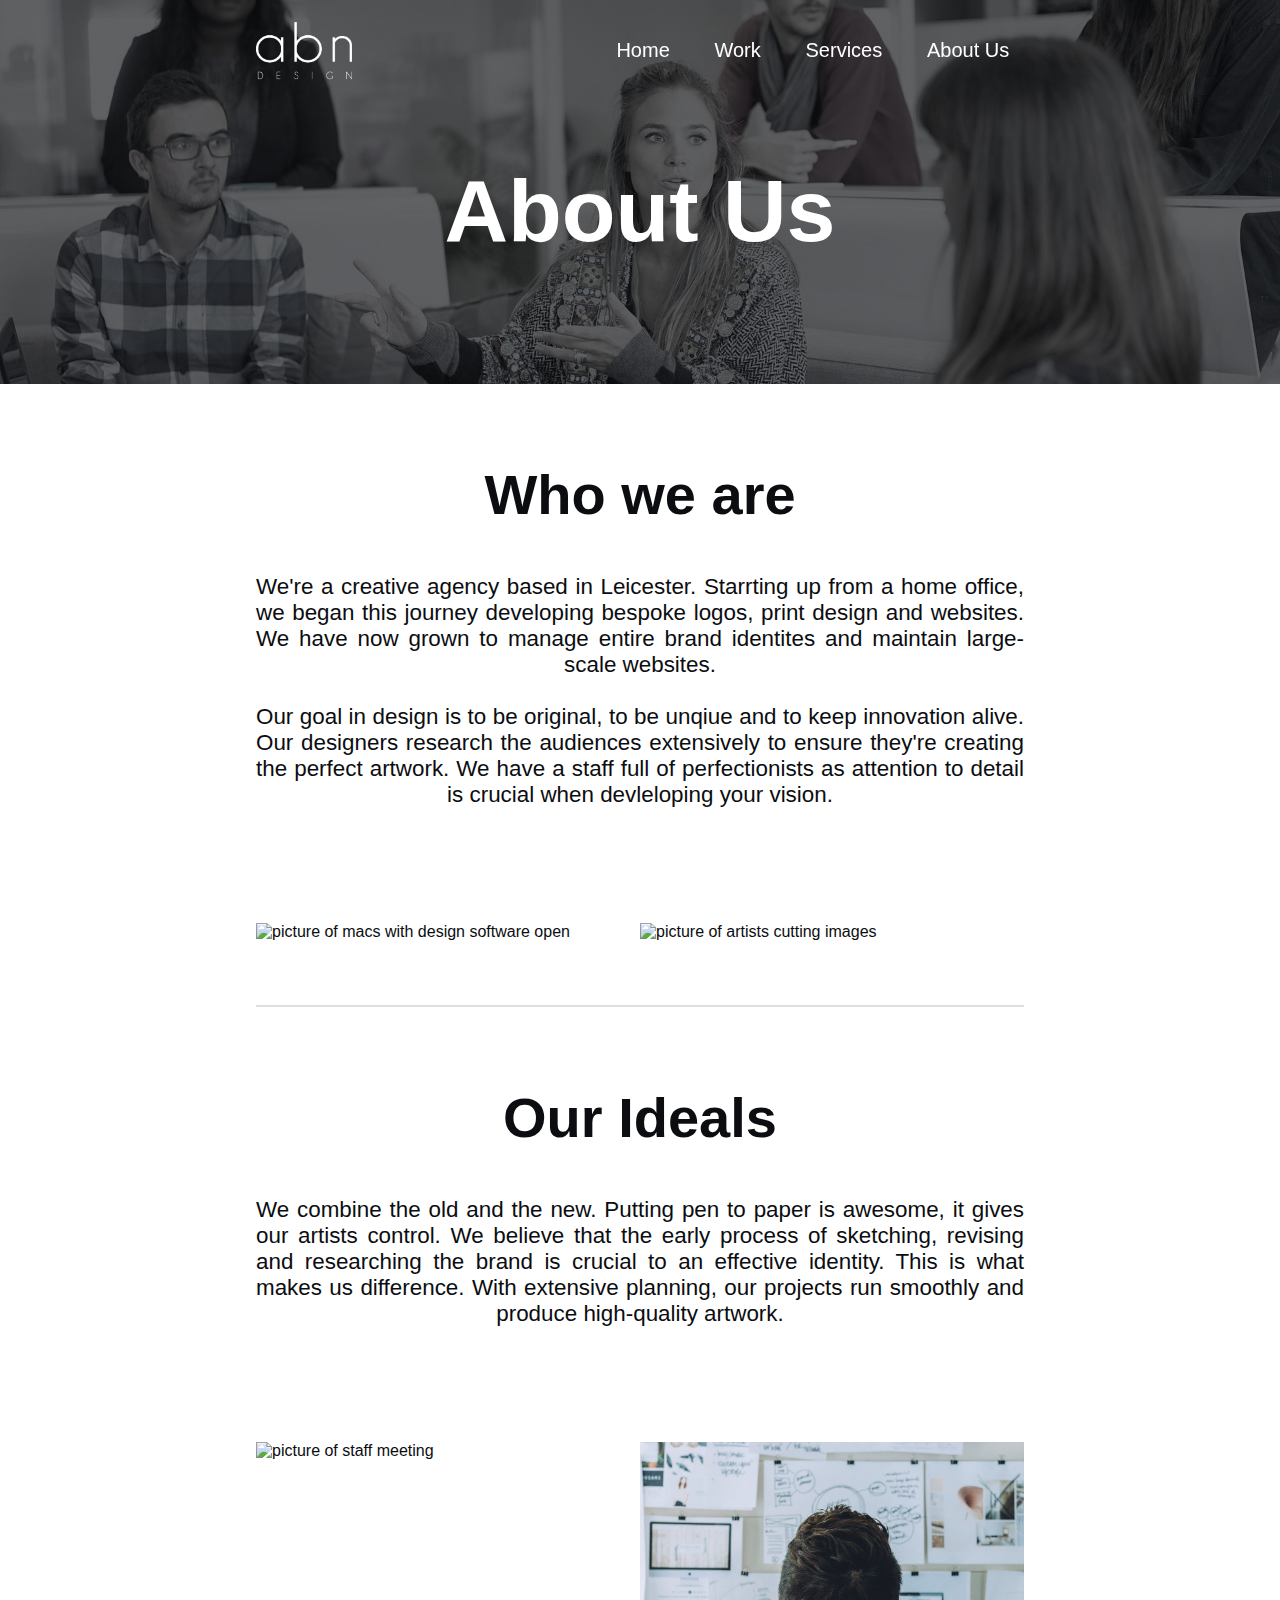
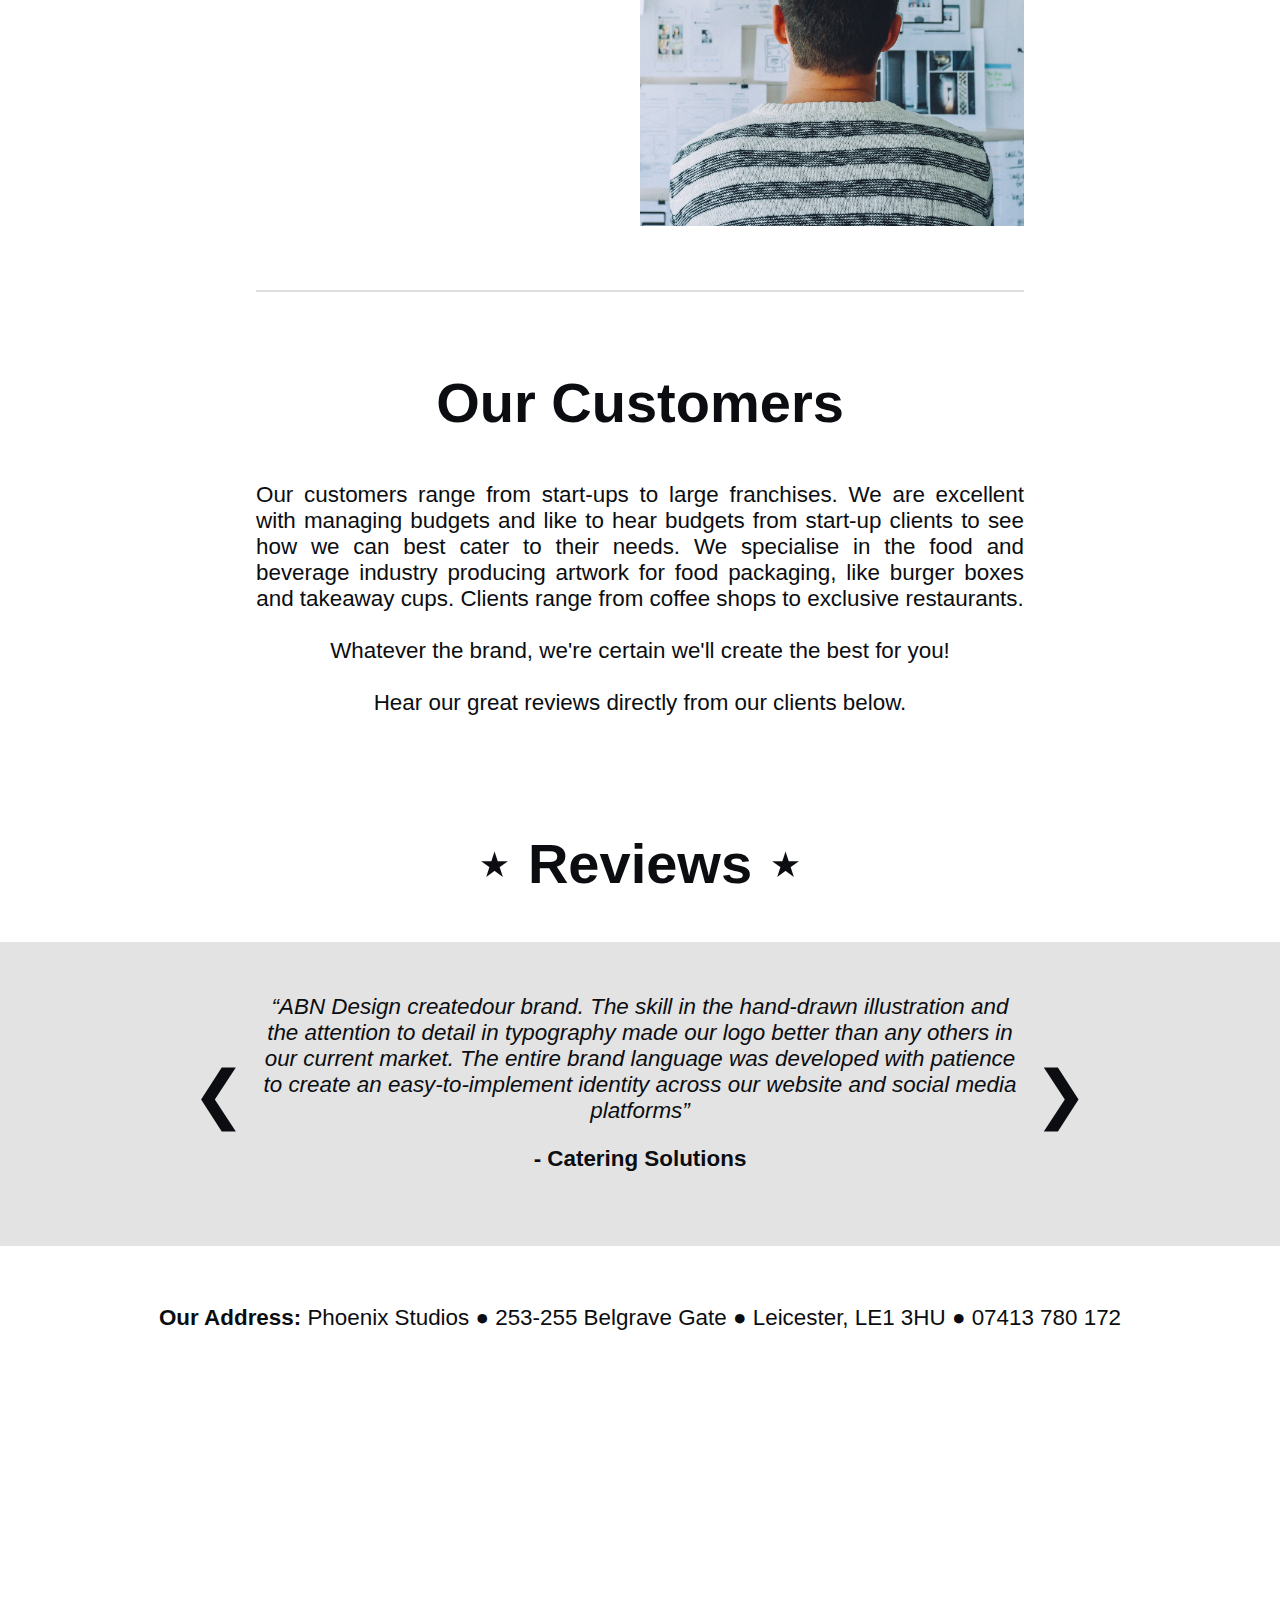
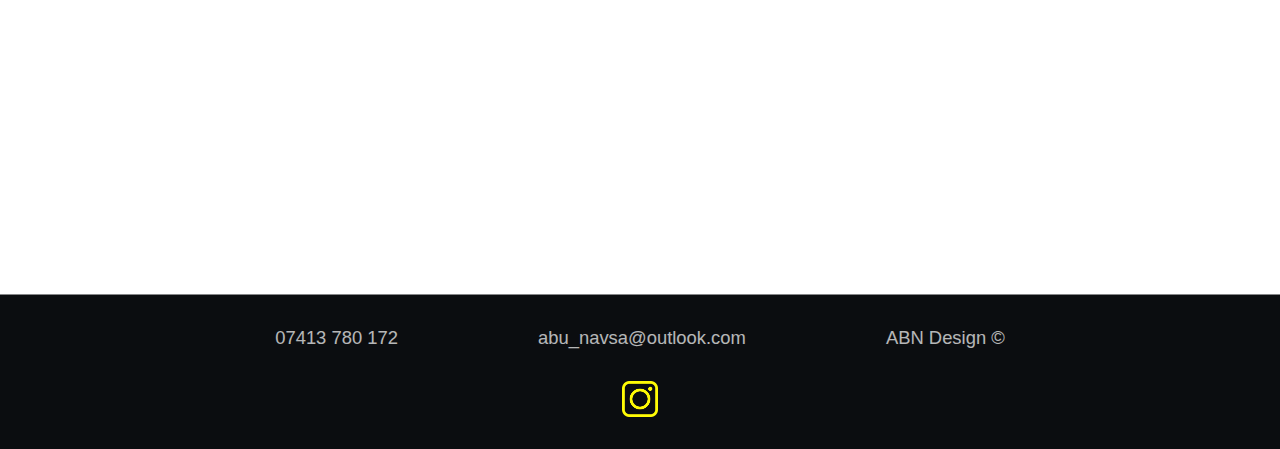
==== commit e16511c0: "Added backup fonts in font family css, changed some content from replacement text to actual quotes" ====
--- a/about.html
+++ b/about.html
@@ -69,16 +69,16 @@
             <p class="quoted-client">- Catering Solutions</p>
           </div>
           <div class="quote-slides">
-            <q>Here is a  quote from a sample client</q>
-            <p class="quoted-client">- Sir Client of Clientsworth</p>
+            <q>Excellent modern branding. They fully understood and executed our vision.</q>
+            <p class="quoted-client">- TUBO</p>
           </div>
           <div class="quote-slides">
-            <q>Here is a sample quote from a  client</q>
-            <p class="quoted-client">- Sir Client of Clientsworth</p>
+            <q>We've used ABN Design for years and they are very reliable, organised and produce very high quality designs.</q>
+            <p class="quoted-client">- Al Jumeirah</p>
           </div>
           <div class="quote-slides">
-            <q>Here is a sample quote from a sample client Sample</q>
-            <p class="quoted-client">- Sir Client of Clientsworth</p>
+            <q>Amazing designers. We are very happy with the marketing campaigns carried out by ABN Design.</q>
+            <p class="quoted-client">- Esquires Coffee</p>
           </div>
           <a class="previous-q">&#10094;</a>
           <a class="next-q">&#10095;</a>
--- a/css/styles.css
+++ b/css/styles.css
@@ -43,7 +43,7 @@
   list-style-type: none;
   font-size: 1.25rem;
   color: white;
-  font-family: "Century Gothic";
+  font-family: "Century Gothic", Arial, sans-serif;
   text-align: center;
   transition: all ease 1s;
 }
@@ -54,7 +54,7 @@
   list-style-type: none;
   font-size: 1.25rem;
   color: white;
-  font-family: "Century Gothic";
+  font-family: "Century Gothic", Arial, sans-serif;
   text-align: center;
   transition: all ease 1s;
 }
@@ -71,7 +71,7 @@
 
 nav a {
   color: white;
-  font-family: "Century Gothic";
+  font-family: "Century Gothic", Arial, sans-serif;
   text-decoration: none;
   display: block;
   margin: 1rem auto;
@@ -141,7 +141,7 @@
   font-size: 3.5em;
   color: white;
   display: block;
-  font-family: "Century Gothic";
+  font-family: "Century Gothic", Arial, sans-serif;
   position: relative;
   margin: 0 auto;
   margin-top: 32.5vh;
@@ -170,7 +170,7 @@
   border: solid;
   border-color: white;
   border-width: 2px;
-  font-family: "Century Gothic";
+  font-family: "Century Gothic", Arial, sans-serif;
   font-weight: normal;
   margin: 0 auto;
   top: 60vh;
@@ -223,7 +223,7 @@
   display: block;
   width: 70%;
   margin: 0 auto;
-  font-family: "Century Gothic";
+  font-family: "Century Gothic", Arial, sans-serif;
   color: #0b0d10;
 }
 
@@ -335,7 +335,7 @@
   padding: 2rem 0;
   margin: 0 auto;
   margin-bottom: 2%;
-  font-family: "Century Gothic";
+  font-family: "Century Gothic", Arial, sans-serif;
   font-size: 1.8em;
 }
 
@@ -401,7 +401,7 @@
   color: white;
   padding: 0.7em;
   font-size: 1.34em;
-  font-family: "Century Gothic";
+  font-family: "Century Gothic", Arial, sans-serif;
   border: solid;
   border-width: 3.5px;
   position: absolute;
@@ -441,7 +441,7 @@
 #contact-container h2 {
   font-size: 2.5rem;
   margin: 0;
-  font-family: "Century Gothic";
+  font-family: "Century Gothic", Arial, sans-serif;
   color: white;
   float: left;
 }
@@ -450,7 +450,7 @@
   display: none;
   justify-content: space-between;
   align-items: center;
-  font-family: "Century Gothic";
+  font-family: "Century Gothic", Arial, sans-serif;
   text-decoration: none;
   border: solid;
   border-color: #fffb05;
@@ -504,7 +504,7 @@
   padding: 4%;
   font-size: 1.25rem;
   font-weight: normal;
-  font-family: "Century Gothic";
+  font-family: "Century Gothic", Arial, sans-serif;
   min-width: 100%;
   min-height: 1.2em;
   background-color: rgba(255, 255, 255, 0.2);
@@ -524,7 +524,7 @@
   padding: 3%;
   font-size: 1.4em;
   font-weight: normal;
-  font-family: "Century Gothic";
+  font-family: "Century Gothic", Arial, sans-serif;
   font-weight: bolder;
   min-height: 1.2em;
   background-color: #fffb05;
@@ -592,7 +592,7 @@
 .page-banner {
   display: block;
   width: 100%;
-  font-family: "Century Gothic";
+  font-family: "Century Gothic", Arial, sans-serif;
   padding: 35% 0 15% 0;
 }
 
@@ -608,7 +608,7 @@
   width: 100%;
   height: auto;
   margin: 0 auto;
-  font-family: "Century Gothic";
+  font-family: "Century Gothic", Arial, sans-serif;
   background-color: white;
 }
 
@@ -806,7 +806,7 @@
 .project-tabs button {
   width: 30%;
   padding: 1.5rem 0;
-  font-family: "Century Gothic";
+  font-family: "Century Gothic", Arial, sans-serif;
   font-size: 1rem;
   background-color: #0b0d10;
   color: white;
@@ -881,7 +881,7 @@
   font-size: 1.15rem;
   text-align: center;
   font-weight: normal;
-  font-family: "Century Gothic";
+  font-family: "Century Gothic", Arial, sans-serif;
   color: white;
   align-items: center;
 }
@@ -1130,7 +1130,7 @@
   }
   nav a {
     color: white;
-    font-family: "Century Gothic";
+    font-family: "Century Gothic", Arial, sans-serif;
     text-decoration: none;
     padding: 0.65vw 1vw;
     width: auto;
@@ -1302,7 +1302,7 @@
     color: white;
     padding: 0.7em;
     font-size: 1.34em;
-    font-family: "Century Gothic";
+    font-family: "Century Gothic", Arial, sans-serif;
     border: solid;
     border-width: 3px;
     position: absolute;
@@ -1336,7 +1336,7 @@
   #contact-container h2 {
     font-size: 2.5rem;
     margin: 0;
-    font-family: "Century Gothic";
+    font-family: "Century Gothic", Arial, sans-serif;
     color: white;
     float: left;
   }
@@ -1344,7 +1344,7 @@
     display: none;
     justify-content: space-between;
     align-items: center;
-    font-family: "Century Gothic";
+    font-family: "Century Gothic", Arial, sans-serif;
     text-decoration: none;
     border: solid;
     border-color: #fffb05;
@@ -1392,7 +1392,7 @@
     padding: 4%;
     font-size: 1.25rem;
     font-weight: normal;
-    font-family: "Century Gothic";
+    font-family: "Century Gothic", Arial, sans-serif;
     min-width: 100%;
     min-height: 1.2em;
     background-color: rgba(255, 255, 255, 0.2);
@@ -1410,7 +1410,7 @@
     padding: 3%;
     font-size: 1.4em;
     font-weight: normal;
-    font-family: "Century Gothic";
+    font-family: "Century Gothic", Arial, sans-serif;
     font-weight: bolder;
     min-height: 1.2em;
     background-color: #fffb05;
